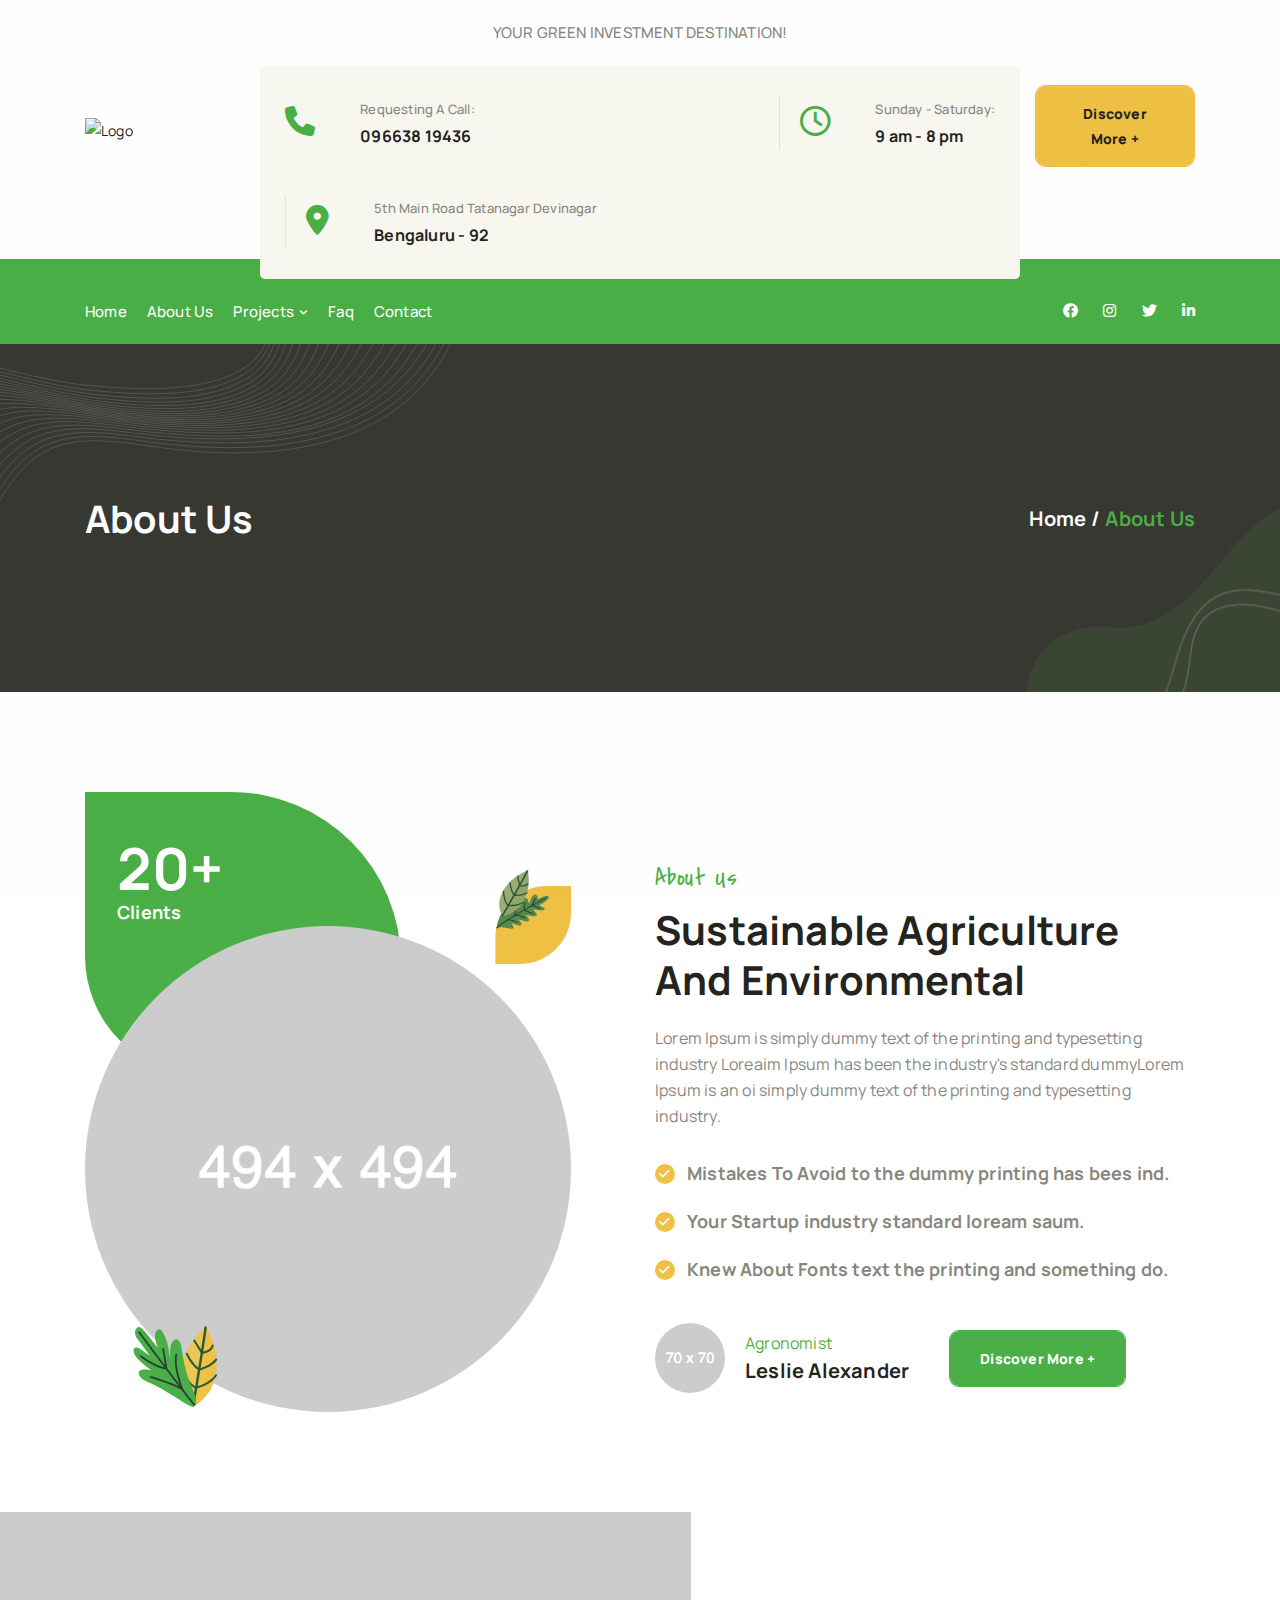
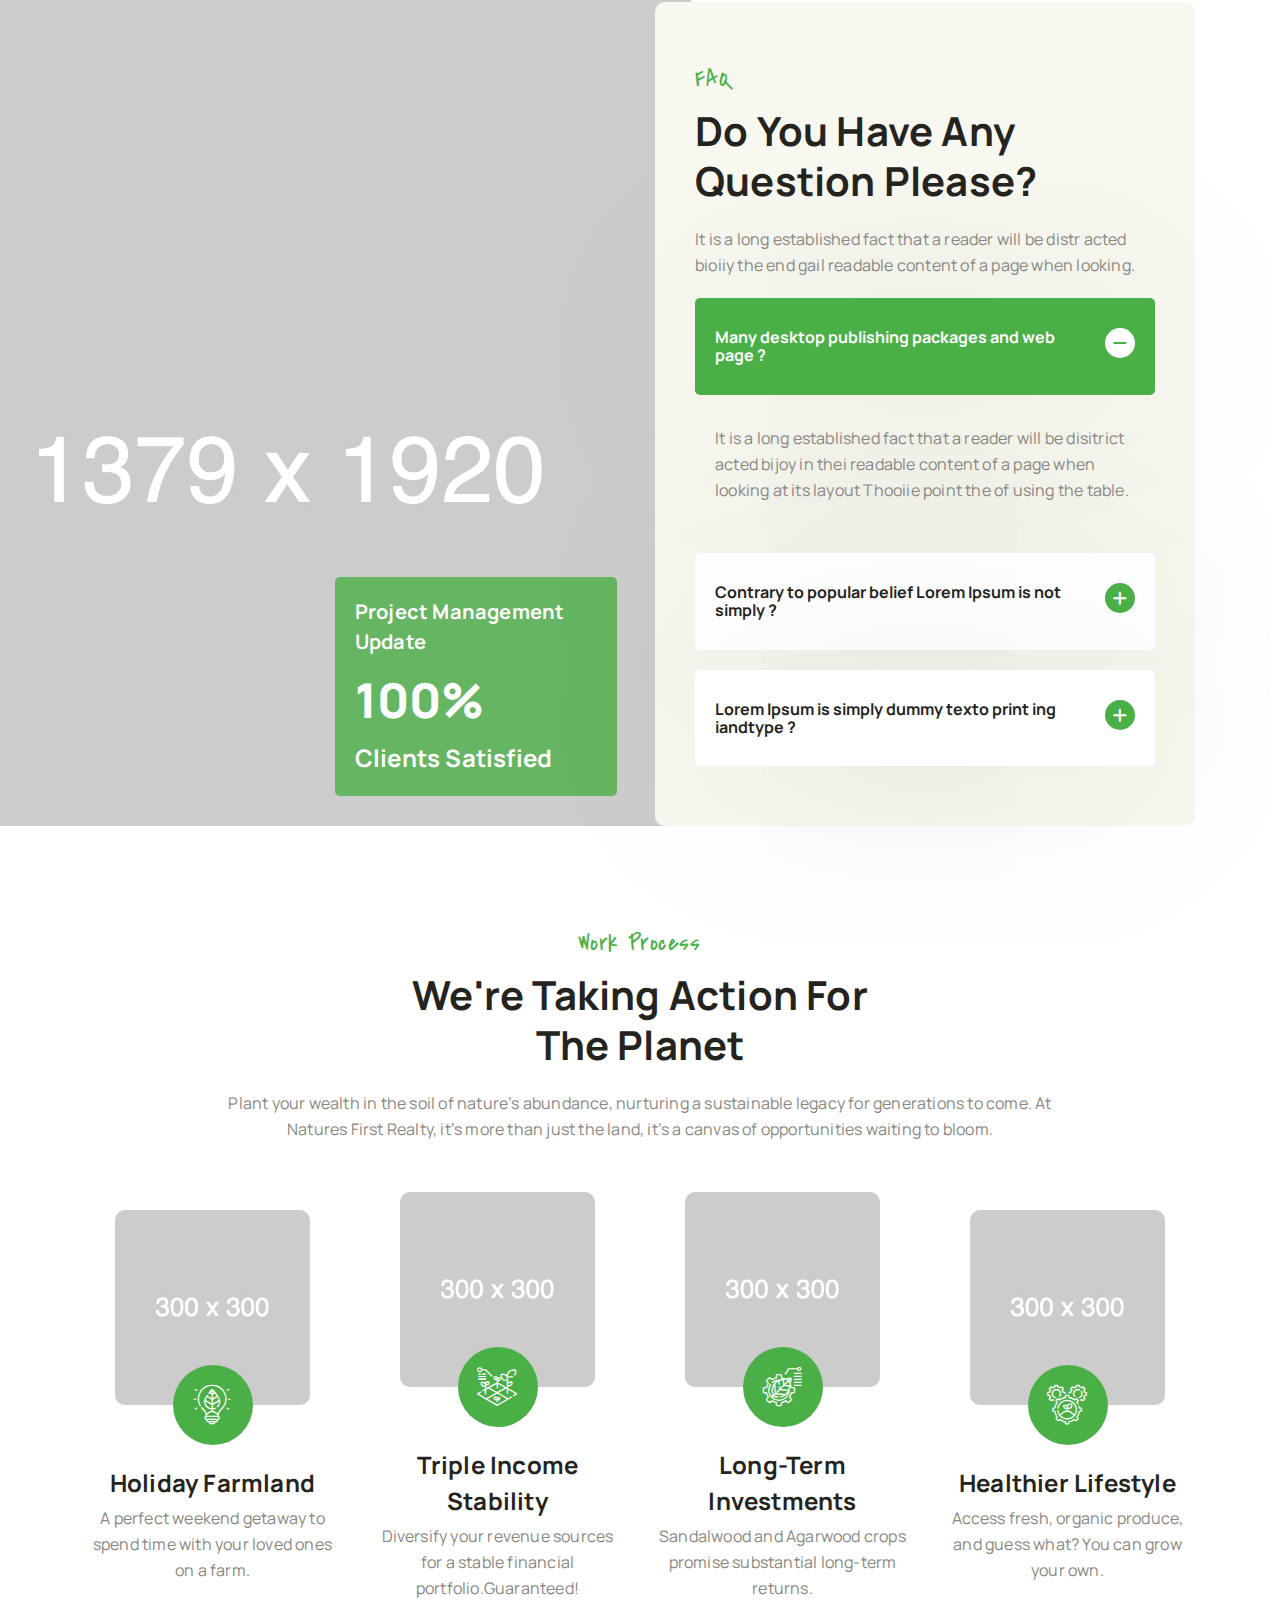
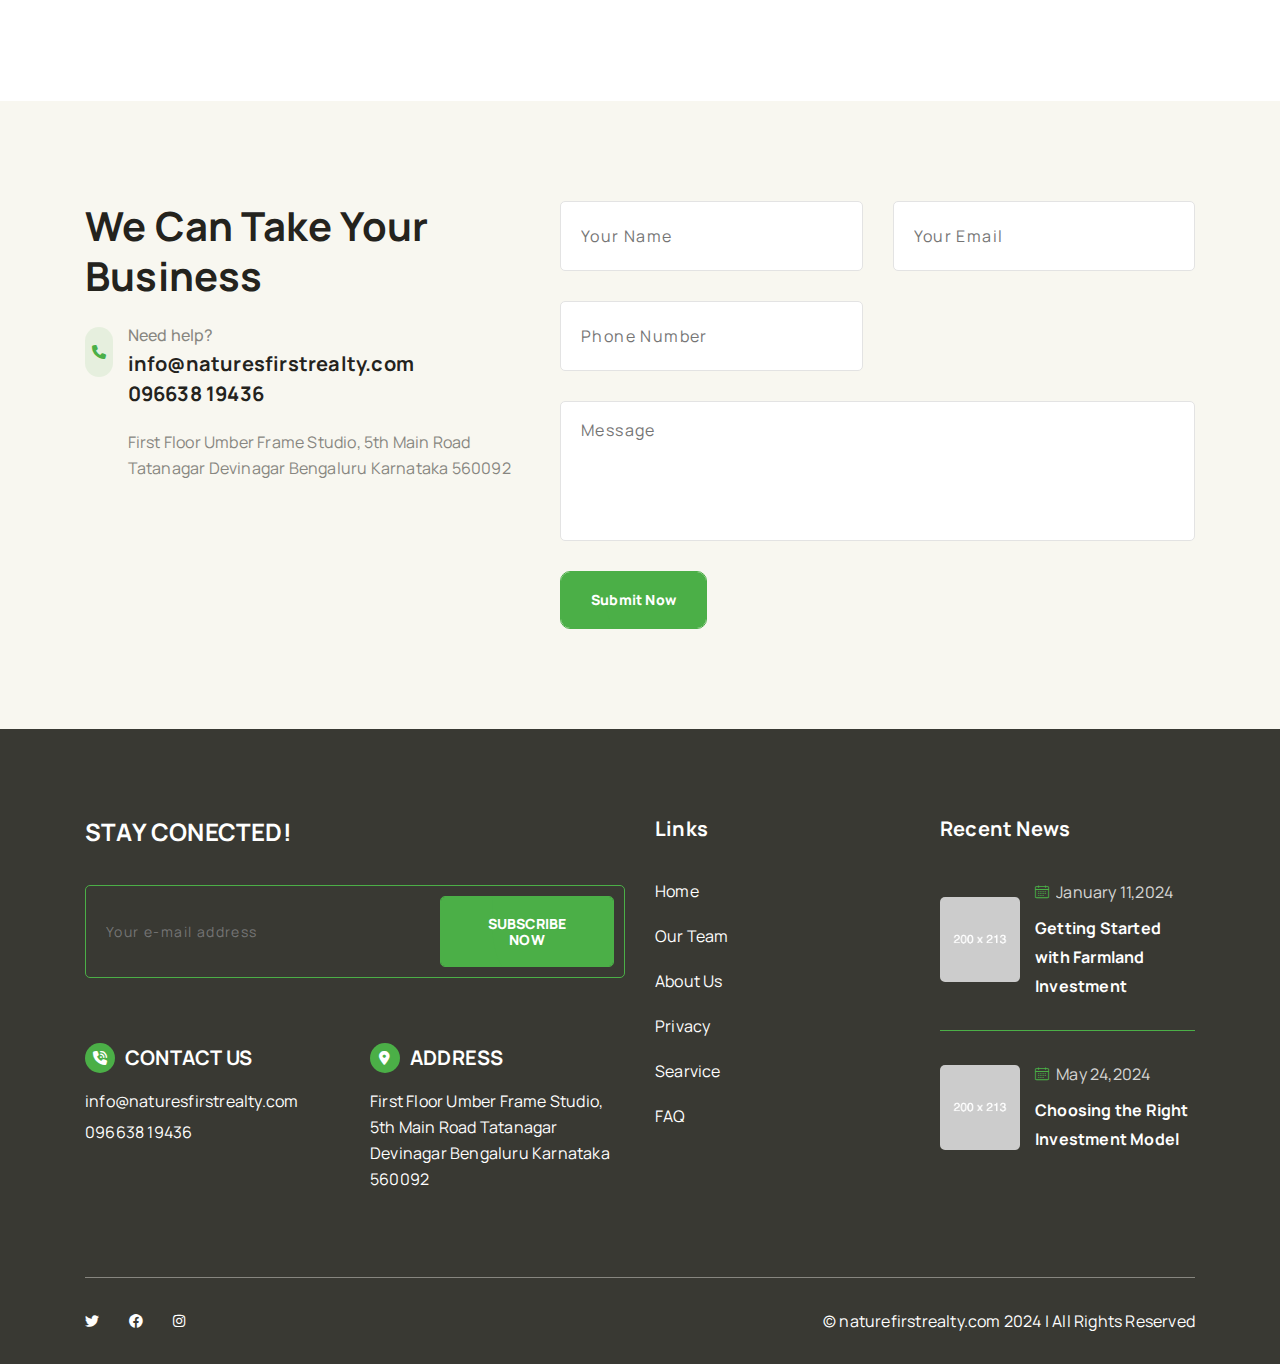
==== about-us.html @ 1b6e5502 "kickstart from a theme" ====
<!DOCTYPE html>
<html lang="en">

<head>
    <meta charset="utf-8">
    <meta name="keywords" content="Farmus - Agriculture and Organic Farm HTML5 Template">
    <meta name="description" content="Farmus - Agriculture and Organic Farm HTML5 Template">
    <meta name="viewport" content="width=device-width, initial-scale=1">
    <meta http-equiv="X-UA-Compatible" content="IE=edge">

    <title>Farmus - Agriculture and Organic Farm HTML5 Template</title>

    <!-- Apple Favicon -->
    <link rel="apple-touch-icon" href="assets/img/logo/favicon.svg">

    <!-- All Device Favicon -->
    <link rel="icon" href="assets/img/logo/icon.svg">

    <!-- Bootstrap -->
    <link rel="stylesheet" href="assets/css/bootstrap.min.css">

    <!-- All Icons -->
    <link rel="stylesheet" href="assets/all-icons/myicon.css">

    <!-- Plugin -->
    <link rel="stylesheet" href="assets/css/plugins.css">

    <!-- Style -->
    <link rel="stylesheet" href="assets/css/style.css">

    <!-- Responsive -->
    <link rel="stylesheet" href="assets/css/responsive.css">

</head>

<body>

    <div class="preloder"></div>
    
    <div id="main-wrapper">
        <header>
            <!-- Top Bar Start -->
            <div class="top-bar v1">
                <div class="container">
                    <div class="row align-items-center">
                        <div class="col-lg-2 d-none d-xl-block">
                            <div class="top-bar-logo">
                                <a href="index.html"><img src="https://img1.wsimg.com/isteam/ip/9b4ed2ca-3182-40e9-b19e-c7697f5834aa/Nature's%20First%20Realty%20Logo.jpg/:/rs=w:284,h:284,cg:true,m/cr=w:284,h:284/qt=q:95" alt="Logo"></a>
                            </div>
                        </div>
                        <div class="col-xl-8 p-xl-0">
                            <div class="top-bar-info">
                                <div class="top-info d-none d-lg-flex">
                                    <p>YOUR GREEN INVESTMENT DESTINATION!</p>
                                    <!-- <ul>
                                        <li><a href="#">Careers</a></li>
                                        <li><a href="#">News & Media</a></li>
                                        <li><a href="#">Faqs</a></li>
                                    </ul> -->
                                </div>
                                <div class="top-display-info d-xl-flex align-items-xl-center">
                                    <ul>
                                        <li>
                                            <div class="info-icon">
                                                <span class="my-icon icon-phone"></span>
                                            </div>
                                            <div class="info-text">
                                                <p>Requesting A Call:</p>
                                                <h6><a href="tel:6295550129">096638 19436</a></h6>
                                            </div>
                                        </li>
                                        <li>
                                            <div class="info-icon">
                                                <span class="my-icon icon-clock"></span>
                                            </div>
                                            <div class="info-text">
                                                <p>Sunday - Saturday:</p>
                                                <h6>9 am - 8 pm</h6>
                                            </div>
                                        </li>
                                        <li>
                                            <div class="info-icon">
                                                <span class="my-icon icon-location-dot"></span>
                                            </div>
                                            <div class="info-text">
                                                <p>5th Main Road Tatanagar Devinagar </p>
                                                <h6><a href="#">Bengaluru - 92</a> </h6>
                                            </div>
                                        </li>
                                    </ul>
                                    <!-- <button class="search-open-btn d-none d-xl-block">
                                        <span class="my-icon icon-magnifying-glass"></span>
                                    </button> -->
                                    <!-- <div class="top-bar-search">
                                        <button class="search-close">
                                            <span class="my-icon icon-close"></span>
                                        </button>
                                        <form action="#">
                                            <input type="search" placeholder="Search...">
                                            <button type="submit">
                                                <span class="my-icon icon-magnifying-glass"></span>
                                            </button>
                                        </form>
                                    </div> -->
                                </div>
                            </div>
                        </div>
                        <div class="col-xl-2 d-none d-xl-block">
                            <div class="top-bar-btn">
                                <a href="#contactUS" class="link-anime v2">Discover More +</a>
                            </div>
                        </div>
                    </div>
                </div>
            </div>
            <!-- Top Bar End -->
            <!-- Menu Bar Start -->
            <div class="menu-bar v1">
                <div class="container">
                    <div class="menu-bar-content">
                        <nav class="main-menu">
                            <ul>
                                <li class="">
                                    <a href="#">Home</a>
                                    <!-- <ul>
                                        <li class="active"><a href="index.html">Home 1</a></li>
                                        <li><a href="index-2.html">Home 2</a></li>
                                    </ul> -->
                                </li>
                                <li><a href="about-us.html">About Us</a></li>
                                <!-- <li class="has-dropdown">
                                    <a href="#">Services</a>
                                    <ul>
                                        <li><a href="service.html">Service</a></li>
                                        <li><a href="service-details.html">Service Details</a></li>
                                    </ul>
                                </li> -->
                                <li class="has-dropdown">
                                    <a href="#">Projects</a>
                                    <ul>
                                        <li><a href="projects.html">Projects</a></li>
                                        <li><a href="projects-details.html">Projects Details</a></li>
                                    </ul>
                                </li>
                                <!-- <li class="has-dropdown">
                                    <a href="#">Blog</a>
                                    <ul>
                                        <li><a href="blog.html">Blog</a></li>
                                        <li><a href="blog-details.html">Blog Details</a></li>
                                    </ul>
                                </li> -->
                                <li class="">
                                    <a href="#">Faq</a>
                                    <!-- <ul>
                                        <li><a href="faq.html">Faq</a></li>
                                    </ul> -->
                                </li>
                                 <li><a href="contact.html">Contact</a></li>
                            </ul>
                        </nav>
                        <div class="social-link">
                            <ul>
                                <li><a href=""><span class="my-icon icon-facebook"></span></a></li>
                                <li><a href=""><span class="my-icon icon-instagram"></span></a></li>
                                <li><a href=""><span class="my-icon icon-twitter"></span></a></li>
                                <li><a href=""><span class="my-icon icon-linkedin-in"></span></a></li>
                            </ul>
                        </div>
                    </div>
                </div>
            </div>
            <!-- Menu Bar End -->
        </header>
        <main>
            <!-- Breadcum Start -->
            <section class="breadcum v1 bg-cover-center" data-background="https://techsometimes.com/products/html/farmus-html/assets/img/breadcum/v1/bg.jpg">
                <div class="container">
                    <div class="breadcum-content">
                        <h2>About Us</h2>
                        <ul>
                            <li><a href="index.html">Home</a></li>
                            <li>About Us</li>
                        </ul>
                    </div>
                </div>
                <div class="line-shap" data-background="assets/img/banner/v1/line-shap.svg"></div>
                <div class="right-bottom-shap" data-background="assets/img/banner/v1/right-bottom-shap.png"></div>
            </section>
            <!-- Breadcum End -->
            <!-- About Us Start -->
            <section class="about-us v1">
                <div class="container">
                    <div class="row align-items-center">
                        <div class="col-lg-6">
                            <div class="about-us-img">
                                <div class="count-shap">
                                    <h2><span class="counter" data-count-min="10" data-count-max="20" data-count-duration="1000" data-count-delay="200">20</span>+</h2>
                                    <h6>Clients</h6>
                                </div>
                                <div class="about-profile">
                                    <img src="assets/img/about-us/v1/about-img.png" alt="about-img">
                                    <div class="img-shap-left" data-background="assets/img/about-us/v1/img-shap-left.svg"></div>
                                    <div class="img-shap-right" data-background="assets/img/about-us/v1/img-shap-right.svg"></div>
                                </div>
                            </div>
                        </div>
                        <div class="col-lg-6">
                            <div class="about-us-content">
                                <div class="section-title">
                                    <h6>About Us</h6>
                                    <h2>Sustainable Agriculture and Environmental</h2>
                                    <p>Lorem Ipsum is simply dummy text of the printing and typesetting industry Loreaim Ipsum has been the industry's standard dummyLorem Ipsum is an oi simply dummy text of the printing and typesetting industry.</p>
                                </div>
                                <div class="about-items-list">
                                    <ul class="check-mark-list v1">
                                        <li>
                                            <span class="my-icon icon-check"></span>
                                            <h6>Mistakes To Avoid to the dummy printing has bees ind.</h6>
                                        </li>
                                        <li>
                                            <span class="my-icon icon-check"></span>
                                            <h6>Your Startup industry standard loream saum.</h6>
                                        </li>
                                        <li>
                                            <span class="my-icon icon-check"></span>
                                            <h6>Knew About Fonts text the printing and something do.</h6>
                                        </li>
                                    </ul>
                                </div>
                                <div class="profile-and-button">
                                    <div class="profile">
                                        <div class="profile-img">
                                            <img src="assets/img/about-us/v1/profile-img.png" alt="proofile">
                                        </div>
                                        <div class="profile-text">
                                            <p>Agronomist</p>
                                            <h5>Leslie Alexander</h5>
                                        </div>
                                    </div>
                                    <a href="#" class="link-anime v1">Discover More +</a>
                                </div>
                            </div>
                        </div>
                    </div>
                </div>
            </section>
            <!-- About Us End -->
            <!-- FAQ Start -->
            <section class="faq v1">
                <div class="container">
                    <div class="row">
                        <div class="col-xl-6">
                            <div class="faq-img" data-background="assets/img/faq/v1/left-img.jpg">
                                <div class="small-box">
                                    <h5>Project Management Update</h5>
                                    <h2><span class="counter" data-count-min="10" data-count-max="100" data-count-duration="1000" data-count-delay="200">100</span>%</h2>
                                    <h4>Clients Satisfied</h4>
                                </div>
                            </div>
                        </div>
                        <div class="col-xl-6">
                            <div class="faq-content">
                                <div class="section-title">
                                    <h6>FAQ</h6>
                                    <h2>Do You Have Any Question Please?</h2>
                                    <p>It is a long established fact that a reader will be distr acted bioiiy the end gail readable content of a page when looking.</p>
                                </div>
                                <ul class="faq-accordion" id="faqAccordionV1">
                                    <li>
                                        <button class="faq-btn" type="button" data-bs-toggle="collapse" data-bs-target="#collapse0">Many desktop publishing packages and web page ? <span></span></button>
                                        <div id="collapse0" class="accordion-collapse collapse show" data-bs-parent="#faqAccordionV1">
                                            <div class="faq-content-body">
                                                <p>It is a long established fact that a reader will be disitrict acted bijoy in thei readable content of a page when looking at its layout  Thooiie point the of using the table.</p>
                                            </div>
                                        </div>
                                    </li>
                                    <li>
                                        <button class="faq-btn collapsed" type="button" data-bs-toggle="collapse" data-bs-target="#collapse1">Contrary to popular belief Lorem Ipsum is not simply ?  <span></span></button>
                                        <div id="collapse1" class="accordion-collapse collapse " data-bs-parent="#faqAccordionV1">
                                            <div class="faq-content-body">
                                                <p>It is a long established fact that a reader will be disitrict acted bijoy in thei readable content of a page when looking at its layout  Thooiie point the of using the table.</p>
                                            </div>
                                        </div>
                                    </li>
                                    <li>
                                        <button class="faq-btn collapsed" type="button" data-bs-toggle="collapse" data-bs-target="#collapse2">Lorem Ipsum is simply dummy texto print ing iandtype ? <span></span></button>
                                        <div id="collapse2" class="accordion-collapse collapse " data-bs-parent="#faqAccordionV1">
                                            <div class="faq-content-body">
                                                <p>It is a long established fact that a reader will be disitrict acted bijoy in thei readable content of a page when looking at its layout  Thooiie point the of using the table.</p>
                                            </div>
                                        </div>
                                    </li>
                                </ul>
                            </div>
                        </div>
                    </div>
                </div>
            </section>
            <!-- FAQ End -->  
            <!-- Work Process Start -->   
            <section class="work-process bg-cover-top v1" data-background="https://techsometimes.com/products/html/farmus-html/assets/img/work-process/v1/bg.png" style="background-image: url(&quot;https://techsometimes.com/products/html/farmus-html/assets/img/work-process/v1/bg.png&quot;);">
                <div class="container">
                    <div class="section-title-center">
                        <h6>work process</h6>
                        <h2>We're Taking Action for the Planet</h2>
                        <p>Plant your wealth in the soil of nature’s abundance, nurturing a sustainable legacy for generations to come. At Natures First Realty, it’s more than just the land, it’s a canvas of opportunities waiting to bloom. </p>
                    </div>
                    <div class="row align-items-center">
                        <div class="col-md-6 col-lg-3">
                            <div class="work-card">
                                <div class="work-card-img">
                                    <img src="assets/img/work-process/v1/card-img-1.jpg" alt="card">
                                    <div class="my-icon icon-lif-idea"></div>
                                </div>
                                <div class="work-card-text">
                                    <h4>Holiday Farmland</h4>
                                    <p>A perfect weekend getaway to spend time with your loved ones on a farm.</p>
                                </div>
                            </div>
                        </div>
                        <div class="col-md-6 col-lg-3">
                            <div class="work-card">
                                <div class="work-card-img">
                                    <img src="assets/img/work-process/v1/card-img-2.jpg" alt="card">
                                    <div class="my-icon icon-lif-grow"></div>
                                </div>
                                <div class="work-card-text">
                                    <h4>Triple Income Stability</h4>
                                    <p>Diversify your revenue sources for a stable financial portfolio.Guaranteed!</p>
                                </div>
                            </div>
                        </div>
                        <div class="col-md-6 col-lg-3">
                            <div class="work-card">
                                <div class="work-card-img">
                                    <img src="assets/img/work-process/v1/card-img-3.jpg" alt="card">
                                    <div class="my-icon icon-lif-harves"></div>
                                </div>
                                <div class="work-card-text">
                                    <h4>Long-Term Investments</h4>
                                    <p>Sandalwood and Agarwood crops promise substantial long-term returns.</p>
                                </div>
                            </div>
                        </div>
                        <div class="col-md-6 col-lg-3">
                            <div class="work-card">
                                <div class="work-card-img">
                                    <img src="assets/img/work-process/v1/card-img-4.jpg" alt="card">
                                    <div class="my-icon icon-lif-proces"></div>
                                </div>
                                <div class="work-card-text">
                                    <h4>Healthier Lifestyle</h4>
                                    <p>Access fresh, organic produce, and guess what? You can grow your own.</p>
                                </div>
                            </div>
                        </div>
                    </div>
                </div>
            </section>
            <!-- Work Process End -->  
             <!--contact us  -->
             <section class="contact-us v2" id="contactUS">
                <div class="container">
                    <div class="row">
                        <div class="col-xl-5">
                            <div class="contact-info">
                                <div class="section-title">
                                    <h2>We Can take your business</h2>
                                    
                                </div>
                                <div class="need-help">
                                    <div class="my-icon icon-phone"></div>
                                    <div class="text">
                                        <h6>Need help?</h6>
                                        <h5><a href="#">info@naturesfirstrealty.com</a></h5>
                                        <h5><a href="#">096638 19436</a></h5>
                                        <p>First Floor Umber Frame Studio, 5th Main Road Tatanagar Devinagar Bengaluru Karnataka 560092</p>
                                    </div>
                                </div>
                            </div>
                        </div>
                        <div class="col-xl-7">
                            <form action="assets/mail.php" method="POST" class="message-form v2">
                                <div class="group-box">
                                    <input type="text" name="name" placeholder="Your Name" required="">
                                    <input type="email" name="email" placeholder="Your Email" required="">
                                </div>
                                <div class="group-box">
                                    <input type="number" name="phone" placeholder="Phone Number" required="">
                                    
                                </div>
                                <textarea name="message" placeholder="Message"></textarea>
                                <button type="submit" class="btn-anime v1 submit-btn">submit now</button>
                                <p class="response"></p>
                            </form>
                        </div>
                    </div>
                </div>
            </section>
             <!-- contact us -->
        </main>
        <footer>
            <!-- Info Footer Start -->
            <div class="info-footer bg-cover-center v1" data-background="https://techsometimes.com/products/html/farmus-html/assets/img/footer/v1/bg.jpg">
                <div class="container">
                    <div class="row">
                        <div class="col-lg-5 col-xl-6">
                            <div class="footer__widget">
                                 <h4>
                                   <!-- IF YOU WANT TO UPDATE ?  -->
                                     STAY CONECTED!</h4>
                                <div class="subscriber">
                                    <form action="#" class="sent-email">
                                        <input type="email" placeholder="Your e-mail address">
                                        <button class="btn-anime v1" type="submit">SUBSCRIBE NOW</button>
                                    </form>
                                </div>
                                <ul class="address-info">
                                    <li>
                                        <div class="icon-title">
                                            <div class="my-icon icon-phone-volume"></div>
                                            <h5>CONTACT US</h5>
                                        </div>
                                        <ul class="text-info">
                                            <li>
                                                <p><a href="#">info@naturesfirstrealty.com</a></p>
                                            </li>
                                            <li>
                                                <p><a href="#">096638 19436</a></p>
                                            </li>
                                        </ul>
                                    </li>
                                    <li>
                                        <div class="icon-title">
                                            <div class="my-icon icon-location-dot"></div>
                                            <h5>ADDRESS</h5>
                                        </div>
                                        <ul class="text-info">
                                            <li>
                                                <p>First Floor Umber Frame Studio, 5th Main Road Tatanagar Devinagar Bengaluru Karnataka 560092</p>
                                            </li>
                                        </ul>
                                    </li>
                                </ul>
                            </div>
                        </div>
                        <div class="col-md-6 col-lg-3">
                            <div class="footer__widget">
                                <h5 class="footer__widget-title">Links</h5>
                                <div class="footer__widget-content">
                                    <div class="our-link">
                                        <ul>
                                            <li><a href="#">Home</a></li>
                                            <li><a href="#">Our Team </a></li>
                                            <li><a href="#">About Us </a></li>
                                            <li><a href="#">Privacy </a></li>
                                            <li><a href="#">Searvice </a></li>
                                            <li><a href="#">FAQ </a></li>
                                            <!-- <li><a href="#">Career</a></li> -->
                                        </ul>
                                    </div>
                                </div>
                            </div>
                        </div>
                        <div class="col-md-6 col-lg-4 col-xl-3">
                            <div class="footer__widget">
                                <h5 class="footer__widget-title">Recent News</h5>
                                <div class="footer__widget-content">
                                    <div class="recent-post">
                                        <ul>
                                            <li>
                                                <div class="post-img">
                                                    <a href="#">
                                                        <img src="assets/img/footer/v1/post-1.jpg" alt="post-img">
                                                    </a>
                                                </div>
                                                <div class="post-text">
                                                    <div class="post-time">
                                                        <span class="my-icon icon-calendar-days"></span>
                                                        <p>January 11,2024</p>
                                                    </div>
                                                    <h6><a href="#">Getting Started with Farmland Investment</a></h6>
                                                </div>
                                            </li>
                                            <li>
                                                <div class="post-img">
                                                    <a href="#">
                                                        <img src="assets/img/footer/v1/post-2.jpg" alt="post-img">
                                                    </a>
                                                </div>
                                                <div class="post-text">
                                                    <div class="post-time">
                                                        <span class="my-icon icon-calendar-days"></span>
                                                        <p>May 24,2024</p>
                                                    </div>
                                                    <h6><a href="#">Choosing the Right Investment Model</a></h6>
                                                </div>
                                            </li>
                                        </ul>
                                        <!-- <a class="read-more-link" href="#"><span class="my-icon icon-plus"></span> Read More news</a> -->
                                    </div>
                                </div>
                            </div>
                        </div>
                    </div>
                    <div class="main-footer">
                        <div class="social-link">
                            <ul>
                                <li><a href="#"><span class="my-icon icon-twitter"></span></a></li>
                                 <li><a href="#"><span class="my-icon icon-facebook"></span></a></li>
                                 <li><a href="#"><span class="my-icon icon-instagram"></span></a></li>
                                <li><a href="#"><span class="my-icon icon-pinterest"></span></a></li>
                             </ul>
                        </div>
                        
                        <p>© <a href="#">naturefirstrealty.com</a> 2024 | All Rights Reserved</p>
                        <!-- <div class="link-group">
                            <ul>
                                <li><a href="#">Service</a></li>
                                <li><a href="#">Section</a></li>
                                <li><a href="#">About</a></li>
                            </ul>
                        </div> -->
                    </div>
                </div>
            </div>
            <!-- Info Footer End -->
        </footer>
    </div>

    <!-- jQuery -->
    <script src="assets/js/jquery-3.7.0.min.js"></script>

    <!-- Bootstrap -->
    <script src="assets/js/bootstrap.min.js"></script>

    <!-- Plugins -->
    <script src="assets/js/plugins.js"></script>

    <!-- Index -->
    <script src="assets/js/index.js"></script>
</body>

</html>
---- assets/all-icons/myicon.css ----
@font-face {
  font-family: "icomoon";
  src: url("./icomoon.eot?74zehw");
  src: url("./icomoon.eot?74zehw#iefix") format("embedded-opentype"),
    url("./icomoon.ttf?74zehw") format("truetype"),
    url("./icomoon.woff?74zehw") format("woff"),
    url("./icomoon.svg?74zehw#icomoon") format("svg");
  font-weight: normal;
  font-style: normal;
  font-display: block;
}

.my-icon {
  font-family: "icomoon";
  speak: never;
  font-style: normal;
  font-weight: normal;
  font-variant: normal;
  text-transform: none;
  line-height: 1;
  -webkit-font-smoothing: antialiased;
  -moz-osx-font-smoothing: grayscale;
}


.icon-phone-volume-2:before {
  content: "\e93a";
}
.icon-envelope-open:before {
  content: "\e939";
}
.icon-home:before {
  content: "\e938";
}
.icon-angle-down:before {
  content: "\e900";
}
.icon-angle-left:before {
  content: "\e901";
}
.icon-angle-right:before {
  content: "\e902";
}
.icon-angle-up:before {
  content: "\e903";
}
.icon-arrow-down:before {
  content: "\e904";
}
.icon-arrow-left:before {
  content: "\e905";
}
.icon-arrow-right:before {
  content: "\e906";
}
.icon-arrow-up:before {
  content: "\e907";
}
.icon-at-the-rate:before {
  content: "\e908";
}
.icon-calendar-days:before {
  content: "\e909";
}
.icon-check-circle:before {
  content: "\e90a";
}
.icon-check:before {
  content: "\e90b";
}
.icon-clock:before {
  content: "\e90c";
}
.icon-close:before {
  content: "\e90d";
}
.icon-comments:before {
  content: "\e90e";
}
.icon-creative-idea:before {
  content: "\e90f";
}
.icon-destop-lif:before {
  content: "\e910";
}
.icon-dobble-angles-down:before {
  content: "\e911";
}
.icon-dobble-angles-left:before {
  content: "\e912";
}
.icon-dobble-angles-right:before {
  content: "\e913";
}
.icon-dobble-angles-up:before {
  content: "\e914";
}
.icon-envelope:before {
  content: "\e915";
}
.icon-facebook:before {
  content: "\e916";
}
.icon-folder-open:before {
  content: "\e917";
}
.icon-instagram:before {
  content: "\e918";
}
.icon-lap-lif:before {
  content: "\e919";
}
.icon-lif-auto:before {
  content: "\e91a";
}
.icon-lif-dron:before {
  content: "\e91b";
}
.icon-lif-grow:before {
  content: "\e91c";
}
.icon-lif-harves:before {
  content: "\e91d";
}
.icon-lif-idea:before {
  content: "\e91e";
}
.icon-lif-life:before {
  content: "\e91f";
}
.icon-lif-proces:before {
  content: "\e920";
}
.icon-lif-project:before {
  content: "\e921";
}
.icon-lif-resear:before {
  content: "\e922";
}
.icon-lif-search:before {
  content: "\e923";
}
.icon-lif-setting:before {
  content: "\e924";
}
.icon-lif-win:before {
  content: "\e925";
}
.icon-linkedin-in:before {
  content: "\e926";
}
.icon-location-dot:before {
  content: "\e927";
}
.icon-magnifying-glass:before {
  content: "\e928";
}
.icon-minus:before {
  content: "\e929";
}
.icon-phone-lif:before {
  content: "\e92a";
}
.icon-phone-volume:before {
  content: "\e92b";
}
.icon-phone:before {
  content: "\e92c";
}
.icon-pinterest-p:before {
  content: "\e92d";
}
.icon-play-t:before {
  content: "\e92e";
}
.icon-plus:before {
  content: "\e92f";
}
.icon-quote-right:before {
  content: "\e930";
}
.icon-share-nodes:before {
  content: "\e931";
}
.icon-star-solid:before {
  content: "\e932";
}
.icon-star:before {
  content: "\e933";
}
.icon-sun-solar:before {
  content: "\e934";
}
.icon-twitter:before {
  content: "\e935";
}
.icon-user:before {
  content: "\e936";
}
.icon-water-pipe:before {
  content: "\e937";
}
---- assets/css/plugins.css ----
/*=====================
    Name: Animate.css
    URL: https://animate.style/
    Version: 4.1.1
    License: released under the MIT License
=======================*/
:root{--animate-duration:1s;--animate-delay:1s;--animate-repeat:1}.animate__animated{-webkit-animation-duration:1s;animation-duration:1s;-webkit-animation-duration:var(--animate-duration);animation-duration:var(--animate-duration);-webkit-animation-fill-mode:both;animation-fill-mode:both}.animate__animated.animate__infinite{-webkit-animation-iteration-count:infinite;animation-iteration-count:infinite}.animate__animated.animate__repeat-1{-webkit-animation-iteration-count:1;animation-iteration-count:1;-webkit-animation-iteration-count:var(--animate-repeat);animation-iteration-count:var(--animate-repeat)}.animate__animated.animate__repeat-2{-webkit-animation-iteration-count:2;animation-iteration-count:2;-webkit-animation-iteration-count:calc(var(--animate-repeat)*2);animation-iteration-count:calc(var(--animate-repeat)*2)}.animate__animated.animate__repeat-3{-webkit-animation-iteration-count:3;animation-iteration-count:3;-webkit-animation-iteration-count:calc(var(--animate-repeat)*3);animation-iteration-count:calc(var(--animate-repeat)*3)}.animate__animated.animate__delay-1s{-webkit-animation-delay:1s;animation-delay:1s;-webkit-animation-delay:var(--animate-delay);animation-delay:var(--animate-delay)}.animate__animated.animate__delay-2s{-webkit-animation-delay:2s;animation-delay:2s;-webkit-animation-delay:calc(var(--animate-delay)*2);animation-delay:calc(var(--animate-delay)*2)}.animate__animated.animate__delay-3s{-webkit-animation-delay:3s;animation-delay:3s;-webkit-animation-delay:calc(var(--animate-delay)*3);animation-delay:calc(var(--animate-delay)*3)}.animate__animated.animate__delay-4s{-webkit-animation-delay:4s;animation-delay:4s;-webkit-animation-delay:calc(var(--animate-delay)*4);animation-delay:calc(var(--animate-delay)*4)}.animate__animated.animate__delay-5s{-webkit-animation-delay:5s;animation-delay:5s;-webkit-animation-delay:calc(var(--animate-delay)*5);animation-delay:calc(var(--animate-delay)*5)}.animate__animated.animate__faster{-webkit-animation-duration:.5s;animation-duration:.5s;-webkit-animation-duration:calc(var(--animate-duration)/2);animation-duration:calc(var(--animate-duration)/2)}.animate__animated.animate__fast{-webkit-animation-duration:.8s;animation-duration:.8s;-webkit-animation-duration:calc(var(--animate-duration)*0.8);animation-duration:calc(var(--animate-duration)*0.8)}.animate__animated.animate__slow{-webkit-animation-duration:2s;animation-duration:2s;-webkit-animation-duration:calc(var(--animate-duration)*2);animation-duration:calc(var(--animate-duration)*2)}.animate__animated.animate__slower{-webkit-animation-duration:3s;animation-duration:3s;-webkit-animation-duration:calc(var(--animate-duration)*3);animation-duration:calc(var(--animate-duration)*3)}@media (prefers-reduced-motion:reduce),print{.animate__animated{-webkit-animation-duration:1ms!important;animation-duration:1ms!important;-webkit-transition-duration:1ms!important;transition-duration:1ms!important;-webkit-animation-iteration-count:1!important;animation-iteration-count:1!important}.animate__animated[class*=Out]{opacity:0}}@-webkit-keyframes bounce{0%,20%,53%,to{-webkit-animation-timing-function:cubic-bezier(.215,.61,.355,1);animation-timing-function:cubic-bezier(.215,.61,.355,1);-webkit-transform:translateZ(0);transform:translateZ(0)}40%,43%{-webkit-animation-timing-function:cubic-bezier(.755,.05,.855,.06);animation-timing-function:cubic-bezier(.755,.05,.855,.06);-webkit-transform:translate3d(0,-30px,0) scaleY(1.1);transform:translate3d(0,-30px,0) scaleY(1.1)}70%{-webkit-animation-timing-function:cubic-bezier(.755,.05,.855,.06);animation-timing-function:cubic-bezier(.755,.05,.855,.06);-webkit-transform:translate3d(0,-15px,0) scaleY(1.05);transform:translate3d(0,-15px,0) scaleY(1.05)}80%{-webkit-transition-timing-function:cubic-bezier(.215,.61,.355,1);transition-timing-function:cubic-bezier(.215,.61,.355,1);-webkit-transform:translateZ(0) scaleY(.95);transform:translateZ(0) scaleY(.95)}90%{-webkit-transform:translate3d(0,-4px,0) scaleY(1.02);transform:translate3d(0,-4px,0) scaleY(1.02)}}@keyframes bounce{0%,20%,53%,to{-webkit-animation-timing-function:cubic-bezier(.215,.61,.355,1);animation-timing-function:cubic-bezier(.215,.61,.355,1);-webkit-transform:translateZ(0);transform:translateZ(0)}40%,43%{-webkit-animation-timing-function:cubic-bezier(.755,.05,.855,.06);animation-timing-function:cubic-bezier(.755,.05,.855,.06);-webkit-transform:translate3d(0,-30px,0) scaleY(1.1);transform:translate3d(0,-30px,0) scaleY(1.1)}70%{-webkit-animation-timing-function:cubic-bezier(.755,.05,.855,.06);animation-timing-function:cubic-bezier(.755,.05,.855,.06);-webkit-transform:translate3d(0,-15px,0) scaleY(1.05);transform:translate3d(0,-15px,0) scaleY(1.05)}80%{-webkit-transition-timing-function:cubic-bezier(.215,.61,.355,1);transition-timing-function:cubic-bezier(.215,.61,.355,1);-webkit-transform:translateZ(0) scaleY(.95);transform:translateZ(0) scaleY(.95)}90%{-webkit-transform:translate3d(0,-4px,0) scaleY(1.02);transform:translate3d(0,-4px,0) scaleY(1.02)}}.animate__bounce{-webkit-animation-name:bounce;animation-name:bounce;-webkit-transform-origin:center bottom;transform-origin:center bottom}@-webkit-keyframes flash{0%,50%,to{opacity:1}25%,75%{opacity:0}}@keyframes flash{0%,50%,to{opacity:1}25%,75%{opacity:0}}.animate__flash{-webkit-animation-name:flash;animation-name:flash}@-webkit-keyframes pulse{0%{-webkit-transform:scaleX(1);transform:scaleX(1)}50%{-webkit-transform:scale3d(1.05,1.05,1.05);transform:scale3d(1.05,1.05,1.05)}to{-webkit-transform:scaleX(1);transform:scaleX(1)}}@keyframes pulse{0%{-webkit-transform:scaleX(1);transform:scaleX(1)}50%{-webkit-transform:scale3d(1.05,1.05,1.05);transform:scale3d(1.05,1.05,1.05)}to{-webkit-transform:scaleX(1);transform:scaleX(1)}}.animate__pulse{-webkit-animation-name:pulse;animation-name:pulse;-webkit-animation-timing-function:ease-in-out;animation-timing-function:ease-in-out}@-webkit-keyframes rubberBand{0%{-webkit-transform:scaleX(1);transform:scaleX(1)}30%{-webkit-transform:scale3d(1.25,.75,1);transform:scale3d(1.25,.75,1)}40%{-webkit-transform:scale3d(.75,1.25,1);transform:scale3d(.75,1.25,1)}50%{-webkit-transform:scale3d(1.15,.85,1);transform:scale3d(1.15,.85,1)}65%{-webkit-transform:scale3d(.95,1.05,1);transform:scale3d(.95,1.05,1)}75%{-webkit-transform:scale3d(1.05,.95,1);transform:scale3d(1.05,.95,1)}to{-webkit-transform:scaleX(1);transform:scaleX(1)}}@keyframes rubberBand{0%{-webkit-transform:scaleX(1);transform:scaleX(1)}30%{-webkit-transform:scale3d(1.25,.75,1);transform:scale3d(1.25,.75,1)}40%{-webkit-transform:scale3d(.75,1.25,1);transform:scale3d(.75,1.25,1)}50%{-webkit-transform:scale3d(1.15,.85,1);transform:scale3d(1.15,.85,1)}65%{-webkit-transform:scale3d(.95,1.05,1);transform:scale3d(.95,1.05,1)}75%{-webkit-transform:scale3d(1.05,.95,1);transform:scale3d(1.05,.95,1)}to{-webkit-transform:scaleX(1);transform:scaleX(1)}}.animate__rubberBand{-webkit-animation-name:rubberBand;animation-name:rubberBand}@-webkit-keyframes shakeX{0%,to{-webkit-transform:translateZ(0);transform:translateZ(0)}10%,30%,50%,70%,90%{-webkit-transform:translate3d(-10px,0,0);transform:translate3d(-10px,0,0)}20%,40%,60%,80%{-webkit-transform:translate3d(10px,0,0);transform:translate3d(10px,0,0)}}@keyframes shakeX{0%,to{-webkit-transform:translateZ(0);transform:translateZ(0)}10%,30%,50%,70%,90%{-webkit-transform:translate3d(-10px,0,0);transform:translate3d(-10px,0,0)}20%,40%,60%,80%{-webkit-transform:translate3d(10px,0,0);transform:translate3d(10px,0,0)}}.animate__shakeX{-webkit-animation-name:shakeX;animation-name:shakeX}@-webkit-keyframes shakeY{0%,to{-webkit-transform:translateZ(0);transform:translateZ(0)}10%,30%,50%,70%,90%{-webkit-transform:translate3d(0,-10px,0);transform:translate3d(0,-10px,0)}20%,40%,60%,80%{-webkit-transform:translate3d(0,10px,0);transform:translate3d(0,10px,0)}}@keyframes shakeY{0%,to{-webkit-transform:translateZ(0);transform:translateZ(0)}10%,30%,50%,70%,90%{-webkit-transform:translate3d(0,-10px,0);transform:translate3d(0,-10px,0)}20%,40%,60%,80%{-webkit-transform:translate3d(0,10px,0);transform:translate3d(0,10px,0)}}.animate__shakeY{-webkit-animation-name:shakeY;animation-name:shakeY}@-webkit-keyframes headShake{0%{-webkit-transform:translateX(0);transform:translateX(0)}6.5%{-webkit-transform:translateX(-6px) rotateY(-9deg);transform:translateX(-6px) rotateY(-9deg)}18.5%{-webkit-transform:translateX(5px) rotateY(7deg);transform:translateX(5px) rotateY(7deg)}31.5%{-webkit-transform:translateX(-3px) rotateY(-5deg);transform:translateX(-3px) rotateY(-5deg)}43.5%{-webkit-transform:translateX(2px) rotateY(3deg);transform:translateX(2px) rotateY(3deg)}50%{-webkit-transform:translateX(0);transform:translateX(0)}}@keyframes headShake{0%{-webkit-transform:translateX(0);transform:translateX(0)}6.5%{-webkit-transform:translateX(-6px) rotateY(-9deg);transform:translateX(-6px) rotateY(-9deg)}18.5%{-webkit-transform:translateX(5px) rotateY(7deg);transform:translateX(5px) rotateY(7deg)}31.5%{-webkit-transform:translateX(-3px) rotateY(-5deg);transform:translateX(-3px) rotateY(-5deg)}43.5%{-webkit-transform:translateX(2px) rotateY(3deg);transform:translateX(2px) rotateY(3deg)}50%{-webkit-transform:translateX(0);transform:translateX(0)}}.animate__headShake{-webkit-animation-timing-function:ease-in-out;animation-timing-function:ease-in-out;-webkit-animation-name:headShake;animation-name:headShake}@-webkit-keyframes swing{20%{-webkit-transform:rotate(15deg);transform:rotate(15deg)}40%{-webkit-transform:rotate(-10deg);transform:rotate(-10deg)}60%{-webkit-transform:rotate(5deg);transform:rotate(5deg)}80%{-webkit-transform:rotate(-5deg);transform:rotate(-5deg)}to{-webkit-transform:rotate(0deg);transform:rotate(0deg)}}@keyframes swing{20%{-webkit-transform:rotate(15deg);transform:rotate(15deg)}40%{-webkit-transform:rotate(-10deg);transform:rotate(-10deg)}60%{-webkit-transform:rotate(5deg);transform:rotate(5deg)}80%{-webkit-transform:rotate(-5deg);transform:rotate(-5deg)}to{-webkit-transform:rotate(0deg);transform:rotate(0deg)}}.animate__swing{-webkit-transform-origin:top center;transform-origin:top center;-webkit-animation-name:swing;animation-name:swing}@-webkit-keyframes tada{0%{-webkit-transform:scaleX(1);transform:scaleX(1)}10%,20%{-webkit-transform:scale3d(.9,.9,.9) rotate(-3deg);transform:scale3d(.9,.9,.9) rotate(-3deg)}30%,50%,70%,90%{-webkit-transform:scale3d(1.1,1.1,1.1) rotate(3deg);transform:scale3d(1.1,1.1,1.1) rotate(3deg)}40%,60%,80%{-webkit-transform:scale3d(1.1,1.1,1.1) rotate(-3deg);transform:scale3d(1.1,1.1,1.1) rotate(-3deg)}to{-webkit-transform:scaleX(1);transform:scaleX(1)}}@keyframes tada{0%{-webkit-transform:scaleX(1);transform:scaleX(1)}10%,20%{-webkit-transform:scale3d(.9,.9,.9) rotate(-3deg);transform:scale3d(.9,.9,.9) rotate(-3deg)}30%,50%,70%,90%{-webkit-transform:scale3d(1.1,1.1,1.1) rotate(3deg);transform:scale3d(1.1,1.1,1.1) rotate(3deg)}40%,60%,80%{-webkit-transform:scale3d(1.1,1.1,1.1) rotate(-3deg);transform:scale3d(1.1,1.1,1.1) rotate(-3deg)}to{-webkit-transform:scaleX(1);transform:scaleX(1)}}.animate__tada{-webkit-animation-name:tada;animation-name:tada}@-webkit-keyframes wobble{0%{-webkit-transform:translateZ(0);transform:translateZ(0)}15%{-webkit-transform:translate3d(-25%,0,0) rotate(-5deg);transform:translate3d(-25%,0,0) rotate(-5deg)}30%{-webkit-transform:translate3d(20%,0,0) rotate(3deg);transform:translate3d(20%,0,0) rotate(3deg)}45%{-webkit-transform:translate3d(-15%,0,0) rotate(-3deg);transform:translate3d(-15%,0,0) rotate(-3deg)}60%{-webkit-transform:translate3d(10%,0,0) rotate(2deg);transform:translate3d(10%,0,0) rotate(2deg)}75%{-webkit-transform:translate3d(-5%,0,0) rotate(-1deg);transform:translate3d(-5%,0,0) rotate(-1deg)}to{-webkit-transform:translateZ(0);transform:translateZ(0)}}@keyframes wobble{0%{-webkit-transform:translateZ(0);transform:translateZ(0)}15%{-webkit-transform:translate3d(-25%,0,0) rotate(-5deg);transform:translate3d(-25%,0,0) rotate(-5deg)}30%{-webkit-transform:translate3d(20%,0,0) rotate(3deg);transform:translate3d(20%,0,0) rotate(3deg)}45%{-webkit-transform:translate3d(-15%,0,0) rotate(-3deg);transform:translate3d(-15%,0,0) rotate(-3deg)}60%{-webkit-transform:translate3d(10%,0,0) rotate(2deg);transform:translate3d(10%,0,0) rotate(2deg)}75%{-webkit-transform:translate3d(-5%,0,0) rotate(-1deg);transform:translate3d(-5%,0,0) rotate(-1deg)}to{-webkit-transform:translateZ(0);transform:translateZ(0)}}.animate__wobble{-webkit-animation-name:wobble;animation-name:wobble}@-webkit-keyframes jello{0%,11.1%,to{-webkit-transform:translateZ(0);transform:translateZ(0)}22.2%{-webkit-transform:skewX(-12.5deg) skewY(-12.5deg);transform:skewX(-12.5deg) skewY(-12.5deg)}33.3%{-webkit-transform:skewX(6.25deg) skewY(6.25deg);transform:skewX(6.25deg) skewY(6.25deg)}44.4%{-webkit-transform:skewX(-3.125deg) skewY(-3.125deg);transform:skewX(-3.125deg) skewY(-3.125deg)}55.5%{-webkit-transform:skewX(1.5625deg) skewY(1.5625deg);transform:skewX(1.5625deg) skewY(1.5625deg)}66.6%{-webkit-transform:skewX(-.78125deg) skewY(-.78125deg);transform:skewX(-.78125deg) skewY(-.78125deg)}77.7%{-webkit-transform:skewX(.390625deg) skewY(.390625deg);transform:skewX(.390625deg) skewY(.390625deg)}88.8%{-webkit-transform:skewX(-.1953125deg) skewY(-.1953125deg);transform:skewX(-.1953125deg) skewY(-.1953125deg)}}@keyframes jello{0%,11.1%,to{-webkit-transform:translateZ(0);transform:translateZ(0)}22.2%{-webkit-transform:skewX(-12.5deg) skewY(-12.5deg);transform:skewX(-12.5deg) skewY(-12.5deg)}33.3%{-webkit-transform:skewX(6.25deg) skewY(6.25deg);transform:skewX(6.25deg) skewY(6.25deg)}44.4%{-webkit-transform:skewX(-3.125deg) skewY(-3.125deg);transform:skewX(-3.125deg) skewY(-3.125deg)}55.5%{-webkit-transform:skewX(1.5625deg) skewY(1.5625deg);transform:skewX(1.5625deg) skewY(1.5625deg)}66.6%{-webkit-transform:skewX(-.78125deg) skewY(-.78125deg);transform:skewX(-.78125deg) skewY(-.78125deg)}77.7%{-webkit-transform:skewX(.390625deg) skewY(.390625deg);transform:skewX(.390625deg) skewY(.390625deg)}88.8%{-webkit-transform:skewX(-.1953125deg) skewY(-.1953125deg);transform:skewX(-.1953125deg) skewY(-.1953125deg)}}.animate__jello{-webkit-animation-name:jello;animation-name:jello;-webkit-transform-origin:center;transform-origin:center}@-webkit-keyframes heartBeat{0%{-webkit-transform:scale(1);transform:scale(1)}14%{-webkit-transform:scale(1.3);transform:scale(1.3)}28%{-webkit-transform:scale(1);transform:scale(1)}42%{-webkit-transform:scale(1.3);transform:scale(1.3)}70%{-webkit-transform:scale(1);transform:scale(1)}}@keyframes heartBeat{0%{-webkit-transform:scale(1);transform:scale(1)}14%{-webkit-transform:scale(1.3);transform:scale(1.3)}28%{-webkit-transform:scale(1);transform:scale(1)}42%{-webkit-transform:scale(1.3);transform:scale(1.3)}70%{-webkit-transform:scale(1);transform:scale(1)}}.animate__heartBeat{-webkit-animation-name:heartBeat;animation-name:heartBeat;-webkit-animation-duration:1.3s;animation-duration:1.3s;-webkit-animation-duration:calc(var(--animate-duration)*1.3);animation-duration:calc(var(--animate-duration)*1.3);-webkit-animation-timing-function:ease-in-out;animation-timing-function:ease-in-out}@-webkit-keyframes backInDown{0%{-webkit-transform:translateY(-1200px) scale(.7);transform:translateY(-1200px) scale(.7);opacity:.7}80%{-webkit-transform:translateY(0) scale(.7);transform:translateY(0) scale(.7);opacity:.7}to{-webkit-transform:scale(1);transform:scale(1);opacity:1}}@keyframes backInDown{0%{-webkit-transform:translateY(-1200px) scale(.7);transform:translateY(-1200px) scale(.7);opacity:.7}80%{-webkit-transform:translateY(0) scale(.7);transform:translateY(0) scale(.7);opacity:.7}to{-webkit-transform:scale(1);transform:scale(1);opacity:1}}.animate__backInDown{-webkit-animation-name:backInDown;animation-name:backInDown}@-webkit-keyframes backInLeft{0%{-webkit-transform:translateX(-2000px) scale(.7);transform:translateX(-2000px) scale(.7);opacity:.7}80%{-webkit-transform:translateX(0) scale(.7);transform:translateX(0) scale(.7);opacity:.7}to{-webkit-transform:scale(1);transform:scale(1);opacity:1}}@keyframes backInLeft{0%{-webkit-transform:translateX(-2000px) scale(.7);transform:translateX(-2000px) scale(.7);opacity:.7}80%{-webkit-transform:translateX(0) scale(.7);transform:translateX(0) scale(.7);opacity:.7}to{-webkit-transform:scale(1);transform:scale(1);opacity:1}}.animate__backInLeft{-webkit-animation-name:backInLeft;animation-name:backInLeft}@-webkit-keyframes backInRight{0%{-webkit-transform:translateX(2000px) scale(.7);transform:translateX(2000px) scale(.7);opacity:.7}80%{-webkit-transform:translateX(0) scale(.7);transform:translateX(0) scale(.7);opacity:.7}to{-webkit-transform:scale(1);transform:scale(1);opacity:1}}@keyframes backInRight{0%{-webkit-transform:translateX(2000px) scale(.7);transform:translateX(2000px) scale(.7);opacity:.7}80%{-webkit-transform:translateX(0) scale(.7);transform:translateX(0) scale(.7);opacity:.7}to{-webkit-transform:scale(1);transform:scale(1);opacity:1}}.animate__backInRight{-webkit-animation-name:backInRight;animation-name:backInRight}@-webkit-keyframes backInUp{0%{-webkit-transform:translateY(1200px) scale(.7);transform:translateY(1200px) scale(.7);opacity:.7}80%{-webkit-transform:translateY(0) scale(.7);transform:translateY(0) scale(.7);opacity:.7}to{-webkit-transform:scale(1);transform:scale(1);opacity:1}}@keyframes backInUp{0%{-webkit-transform:translateY(1200px) scale(.7);transform:translateY(1200px) scale(.7);opacity:.7}80%{-webkit-transform:translateY(0) scale(.7);transform:translateY(0) scale(.7);opacity:.7}to{-webkit-transform:scale(1);transform:scale(1);opacity:1}}.animate__backInUp{-webkit-animation-name:backInUp;animation-name:backInUp}@-webkit-keyframes backOutDown{0%{-webkit-transform:scale(1);transform:scale(1);opacity:1}20%{-webkit-transform:translateY(0) scale(.7);transform:translateY(0) scale(.7);opacity:.7}to{-webkit-transform:translateY(700px) scale(.7);transform:translateY(700px) scale(.7);opacity:.7}}@keyframes backOutDown{0%{-webkit-transform:scale(1);transform:scale(1);opacity:1}20%{-webkit-transform:translateY(0) scale(.7);transform:translateY(0) scale(.7);opacity:.7}to{-webkit-transform:translateY(700px) scale(.7);transform:translateY(700px) scale(.7);opacity:.7}}.animate__backOutDown{-webkit-animation-name:backOutDown;animation-name:backOutDown}@-webkit-keyframes backOutLeft{0%{-webkit-transform:scale(1);transform:scale(1);opacity:1}20%{-webkit-transform:translateX(0) scale(.7);transform:translateX(0) scale(.7);opacity:.7}to{-webkit-transform:translateX(-2000px) scale(.7);transform:translateX(-2000px) scale(.7);opacity:.7}}@keyframes backOutLeft{0%{-webkit-transform:scale(1);transform:scale(1);opacity:1}20%{-webkit-transform:translateX(0) scale(.7);transform:translateX(0) scale(.7);opacity:.7}to{-webkit-transform:translateX(-2000px) scale(.7);transform:translateX(-2000px) scale(.7);opacity:.7}}.animate__backOutLeft{-webkit-animation-name:backOutLeft;animation-name:backOutLeft}@-webkit-keyframes backOutRight{0%{-webkit-transform:scale(1);transform:scale(1);opacity:1}20%{-webkit-transform:translateX(0) scale(.7);transform:translateX(0) scale(.7);opacity:.7}to{-webkit-transform:translateX(2000px) scale(.7);transform:translateX(2000px) scale(.7);opacity:.7}}@keyframes backOutRight{0%{-webkit-transform:scale(1);transform:scale(1);opacity:1}20%{-webkit-transform:translateX(0) scale(.7);transform:translateX(0) scale(.7);opacity:.7}to{-webkit-transform:translateX(2000px) scale(.7);transform:translateX(2000px) scale(.7);opacity:.7}}.animate__backOutRight{-webkit-animation-name:backOutRight;animation-name:backOutRight}@-webkit-keyframes backOutUp{0%{-webkit-transform:scale(1);transform:scale(1);opacity:1}20%{-webkit-transform:translateY(0) scale(.7);transform:translateY(0) scale(.7);opacity:.7}to{-webkit-transform:translateY(-700px) scale(.7);transform:translateY(-700px) scale(.7);opacity:.7}}@keyframes backOutUp{0%{-webkit-transform:scale(1);transform:scale(1);opacity:1}20%{-webkit-transform:translateY(0) scale(.7);transform:translateY(0) scale(.7);opacity:.7}to{-webkit-transform:translateY(-700px) scale(.7);transform:translateY(-700px) scale(.7);opacity:.7}}.animate__backOutUp{-webkit-animation-name:backOutUp;animation-name:backOutUp}@-webkit-keyframes bounceIn{0%,20%,40%,60%,80%,to{-webkit-animation-timing-function:cubic-bezier(.215,.61,.355,1);animation-timing-function:cubic-bezier(.215,.61,.355,1)}0%{opacity:0;-webkit-transform:scale3d(.3,.3,.3);transform:scale3d(.3,.3,.3)}20%{-webkit-transform:scale3d(1.1,1.1,1.1);transform:scale3d(1.1,1.1,1.1)}40%{-webkit-transform:scale3d(.9,.9,.9);transform:scale3d(.9,.9,.9)}60%{opacity:1;-webkit-transform:scale3d(1.03,1.03,1.03);transform:scale3d(1.03,1.03,1.03)}80%{-webkit-transform:scale3d(.97,.97,.97);transform:scale3d(.97,.97,.97)}to{opacity:1;-webkit-transform:scaleX(1);transform:scaleX(1)}}@keyframes bounceIn{0%,20%,40%,60%,80%,to{-webkit-animation-timing-function:cubic-bezier(.215,.61,.355,1);animation-timing-function:cubic-bezier(.215,.61,.355,1)}0%{opacity:0;-webkit-transform:scale3d(.3,.3,.3);transform:scale3d(.3,.3,.3)}20%{-webkit-transform:scale3d(1.1,1.1,1.1);transform:scale3d(1.1,1.1,1.1)}40%{-webkit-transform:scale3d(.9,.9,.9);transform:scale3d(.9,.9,.9)}60%{opacity:1;-webkit-transform:scale3d(1.03,1.03,1.03);transform:scale3d(1.03,1.03,1.03)}80%{-webkit-transform:scale3d(.97,.97,.97);transform:scale3d(.97,.97,.97)}to{opacity:1;-webkit-transform:scaleX(1);transform:scaleX(1)}}.animate__bounceIn{-webkit-animation-duration:.75s;animation-duration:.75s;-webkit-animation-duration:calc(var(--animate-duration)*0.75);animation-duration:calc(var(--animate-duration)*0.75);-webkit-animation-name:bounceIn;animation-name:bounceIn}@-webkit-keyframes bounceInDown{0%,60%,75%,90%,to{-webkit-animation-timing-function:cubic-bezier(.215,.61,.355,1);animation-timing-function:cubic-bezier(.215,.61,.355,1)}0%{opacity:0;-webkit-transform:translate3d(0,-3000px,0) scaleY(3);transform:translate3d(0,-3000px,0) scaleY(3)}60%{opacity:1;-webkit-transform:translate3d(0,25px,0) scaleY(.9);transform:translate3d(0,25px,0) scaleY(.9)}75%{-webkit-transform:translate3d(0,-10px,0) scaleY(.95);transform:translate3d(0,-10px,0) scaleY(.95)}90%{-webkit-transform:translate3d(0,5px,0) scaleY(.985);transform:translate3d(0,5px,0) scaleY(.985)}to{-webkit-transform:translateZ(0);transform:translateZ(0)}}@keyframes bounceInDown{0%,60%,75%,90%,to{-webkit-animation-timing-function:cubic-bezier(.215,.61,.355,1);animation-timing-function:cubic-bezier(.215,.61,.355,1)}0%{opacity:0;-webkit-transform:translate3d(0,-3000px,0) scaleY(3);transform:translate3d(0,-3000px,0) scaleY(3)}60%{opacity:1;-webkit-transform:translate3d(0,25px,0) scaleY(.9);transform:translate3d(0,25px,0) scaleY(.9)}75%{-webkit-transform:translate3d(0,-10px,0) scaleY(.95);transform:translate3d(0,-10px,0) scaleY(.95)}90%{-webkit-transform:translate3d(0,5px,0) scaleY(.985);transform:translate3d(0,5px,0) scaleY(.985)}to{-webkit-transform:translateZ(0);transform:translateZ(0)}}.animate__bounceInDown{-webkit-animation-name:bounceInDown;animation-name:bounceInDown}@-webkit-keyframes bounceInLeft{0%,60%,75%,90%,to{-webkit-animation-timing-function:cubic-bezier(.215,.61,.355,1);animation-timing-function:cubic-bezier(.215,.61,.355,1)}0%{opacity:0;-webkit-transform:translate3d(-3000px,0,0) scaleX(3);transform:translate3d(-3000px,0,0) scaleX(3)}60%{opacity:1;-webkit-transform:translate3d(25px,0,0) scaleX(1);transform:translate3d(25px,0,0) scaleX(1)}75%{-webkit-transform:translate3d(-10px,0,0) scaleX(.98);transform:translate3d(-10px,0,0) scaleX(.98)}90%{-webkit-transform:translate3d(5px,0,0) scaleX(.995);transform:translate3d(5px,0,0) scaleX(.995)}to{-webkit-transform:translateZ(0);transform:translateZ(0)}}@keyframes bounceInLeft{0%,60%,75%,90%,to{-webkit-animation-timing-function:cubic-bezier(.215,.61,.355,1);animation-timing-function:cubic-bezier(.215,.61,.355,1)}0%{opacity:0;-webkit-transform:translate3d(-3000px,0,0) scaleX(3);transform:translate3d(-3000px,0,0) scaleX(3)}60%{opacity:1;-webkit-transform:translate3d(25px,0,0) scaleX(1);transform:translate3d(25px,0,0) scaleX(1)}75%{-webkit-transform:translate3d(-10px,0,0) scaleX(.98);transform:translate3d(-10px,0,0) scaleX(.98)}90%{-webkit-transform:translate3d(5px,0,0) scaleX(.995);transform:translate3d(5px,0,0) scaleX(.995)}to{-webkit-transform:translateZ(0);transform:translateZ(0)}}.animate__bounceInLeft{-webkit-animation-name:bounceInLeft;animation-name:bounceInLeft}@-webkit-keyframes bounceInRight{0%,60%,75%,90%,to{-webkit-animation-timing-function:cubic-bezier(.215,.61,.355,1);animation-timing-function:cubic-bezier(.215,.61,.355,1)}0%{opacity:0;-webkit-transform:translate3d(3000px,0,0) scaleX(3);transform:translate3d(3000px,0,0) scaleX(3)}60%{opacity:1;-webkit-transform:translate3d(-25px,0,0) scaleX(1);transform:translate3d(-25px,0,0) scaleX(1)}75%{-webkit-transform:translate3d(10px,0,0) scaleX(.98);transform:translate3d(10px,0,0) scaleX(.98)}90%{-webkit-transform:translate3d(-5px,0,0) scaleX(.995);transform:translate3d(-5px,0,0) scaleX(.995)}to{-webkit-transform:translateZ(0);transform:translateZ(0)}}@keyframes bounceInRight{0%,60%,75%,90%,to{-webkit-animation-timing-function:cubic-bezier(.215,.61,.355,1);animation-timing-function:cubic-bezier(.215,.61,.355,1)}0%{opacity:0;-webkit-transform:translate3d(3000px,0,0) scaleX(3);transform:translate3d(3000px,0,0) scaleX(3)}60%{opacity:1;-webkit-transform:translate3d(-25px,0,0) scaleX(1);transform:translate3d(-25px,0,0) scaleX(1)}75%{-webkit-transform:translate3d(10px,0,0) scaleX(.98);transform:translate3d(10px,0,0) scaleX(.98)}90%{-webkit-transform:translate3d(-5px,0,0) scaleX(.995);transform:translate3d(-5px,0,0) scaleX(.995)}to{-webkit-transform:translateZ(0);transform:translateZ(0)}}.animate__bounceInRight{-webkit-animation-name:bounceInRight;animation-name:bounceInRight}@-webkit-keyframes bounceInUp{0%,60%,75%,90%,to{-webkit-animation-timing-function:cubic-bezier(.215,.61,.355,1);animation-timing-function:cubic-bezier(.215,.61,.355,1)}0%{opacity:0;-webkit-transform:translate3d(0,3000px,0) scaleY(5);transform:translate3d(0,3000px,0) scaleY(5)}60%{opacity:1;-webkit-transform:translate3d(0,-20px,0) scaleY(.9);transform:translate3d(0,-20px,0) scaleY(.9)}75%{-webkit-transform:translate3d(0,10px,0) scaleY(.95);transform:translate3d(0,10px,0) scaleY(.95)}90%{-webkit-transform:translate3d(0,-5px,0) scaleY(.985);transform:translate3d(0,-5px,0) scaleY(.985)}to{-webkit-transform:translateZ(0);transform:translateZ(0)}}@keyframes bounceInUp{0%,60%,75%,90%,to{-webkit-animation-timing-function:cubic-bezier(.215,.61,.355,1);animation-timing-function:cubic-bezier(.215,.61,.355,1)}0%{opacity:0;-webkit-transform:translate3d(0,3000px,0) scaleY(5);transform:translate3d(0,3000px,0) scaleY(5)}60%{opacity:1;-webkit-transform:translate3d(0,-20px,0) scaleY(.9);transform:translate3d(0,-20px,0) scaleY(.9)}75%{-webkit-transform:translate3d(0,10px,0) scaleY(.95);transform:translate3d(0,10px,0) scaleY(.95)}90%{-webkit-transform:translate3d(0,-5px,0) scaleY(.985);transform:translate3d(0,-5px,0) scaleY(.985)}to{-webkit-transform:translateZ(0);transform:translateZ(0)}}.animate__bounceInUp{-webkit-animation-name:bounceInUp;animation-name:bounceInUp}@-webkit-keyframes bounceOut{20%{-webkit-transform:scale3d(.9,.9,.9);transform:scale3d(.9,.9,.9)}50%,55%{opacity:1;-webkit-transform:scale3d(1.1,1.1,1.1);transform:scale3d(1.1,1.1,1.1)}to{opacity:0;-webkit-transform:scale3d(.3,.3,.3);transform:scale3d(.3,.3,.3)}}@keyframes bounceOut{20%{-webkit-transform:scale3d(.9,.9,.9);transform:scale3d(.9,.9,.9)}50%,55%{opacity:1;-webkit-transform:scale3d(1.1,1.1,1.1);transform:scale3d(1.1,1.1,1.1)}to{opacity:0;-webkit-transform:scale3d(.3,.3,.3);transform:scale3d(.3,.3,.3)}}.animate__bounceOut{-webkit-animation-duration:.75s;animation-duration:.75s;-webkit-animation-duration:calc(var(--animate-duration)*0.75);animation-duration:calc(var(--animate-duration)*0.75);-webkit-animation-name:bounceOut;animation-name:bounceOut}@-webkit-keyframes bounceOutDown{20%{-webkit-transform:translate3d(0,10px,0) scaleY(.985);transform:translate3d(0,10px,0) scaleY(.985)}40%,45%{opacity:1;-webkit-transform:translate3d(0,-20px,0) scaleY(.9);transform:translate3d(0,-20px,0) scaleY(.9)}to{opacity:0;-webkit-transform:translate3d(0,2000px,0) scaleY(3);transform:translate3d(0,2000px,0) scaleY(3)}}@keyframes bounceOutDown{20%{-webkit-transform:translate3d(0,10px,0) scaleY(.985);transform:translate3d(0,10px,0) scaleY(.985)}40%,45%{opacity:1;-webkit-transform:translate3d(0,-20px,0) scaleY(.9);transform:translate3d(0,-20px,0) scaleY(.9)}to{opacity:0;-webkit-transform:translate3d(0,2000px,0) scaleY(3);transform:translate3d(0,2000px,0) scaleY(3)}}.animate__bounceOutDown{-webkit-animation-name:bounceOutDown;animation-name:bounceOutDown}@-webkit-keyframes bounceOutLeft{20%{opacity:1;-webkit-transform:translate3d(20px,0,0) scaleX(.9);transform:translate3d(20px,0,0) scaleX(.9)}to{opacity:0;-webkit-transform:translate3d(-2000px,0,0) scaleX(2);transform:translate3d(-2000px,0,0) scaleX(2)}}@keyframes bounceOutLeft{20%{opacity:1;-webkit-transform:translate3d(20px,0,0) scaleX(.9);transform:translate3d(20px,0,0) scaleX(.9)}to{opacity:0;-webkit-transform:translate3d(-2000px,0,0) scaleX(2);transform:translate3d(-2000px,0,0) scaleX(2)}}.animate__bounceOutLeft{-webkit-animation-name:bounceOutLeft;animation-name:bounceOutLeft}@-webkit-keyframes bounceOutRight{20%{opacity:1;-webkit-transform:translate3d(-20px,0,0) scaleX(.9);transform:translate3d(-20px,0,0) scaleX(.9)}to{opacity:0;-webkit-transform:translate3d(2000px,0,0) scaleX(2);transform:translate3d(2000px,0,0) scaleX(2)}}@keyframes bounceOutRight{20%{opacity:1;-webkit-transform:translate3d(-20px,0,0) scaleX(.9);transform:translate3d(-20px,0,0) scaleX(.9)}to{opacity:0;-webkit-transform:translate3d(2000px,0,0) scaleX(2);transform:translate3d(2000px,0,0) scaleX(2)}}.animate__bounceOutRight{-webkit-animation-name:bounceOutRight;animation-name:bounceOutRight}@-webkit-keyframes bounceOutUp{20%{-webkit-transform:translate3d(0,-10px,0) scaleY(.985);transform:translate3d(0,-10px,0) scaleY(.985)}40%,45%{opacity:1;-webkit-transform:translate3d(0,20px,0) scaleY(.9);transform:translate3d(0,20px,0) scaleY(.9)}to{opacity:0;-webkit-transform:translate3d(0,-2000px,0) scaleY(3);transform:translate3d(0,-2000px,0) scaleY(3)}}@keyframes bounceOutUp{20%{-webkit-transform:translate3d(0,-10px,0) scaleY(.985);transform:translate3d(0,-10px,0) scaleY(.985)}40%,45%{opacity:1;-webkit-transform:translate3d(0,20px,0) scaleY(.9);transform:translate3d(0,20px,0) scaleY(.9)}to{opacity:0;-webkit-transform:translate3d(0,-2000px,0) scaleY(3);transform:translate3d(0,-2000px,0) scaleY(3)}}.animate__bounceOutUp{-webkit-animation-name:bounceOutUp;animation-name:bounceOutUp}@-webkit-keyframes fadeIn{0%{opacity:0}to{opacity:1}}@keyframes fadeIn{0%{opacity:0}to{opacity:1}}.animate__fadeIn{-webkit-animation-name:fadeIn;animation-name:fadeIn}@-webkit-keyframes fadeInDown{0%{opacity:0;-webkit-transform:translate3d(0,-100%,0);transform:translate3d(0,-100%,0)}to{opacity:1;-webkit-transform:translateZ(0);transform:translateZ(0)}}@keyframes fadeInDown{0%{opacity:0;-webkit-transform:translate3d(0,-100%,0);transform:translate3d(0,-100%,0)}to{opacity:1;-webkit-transform:translateZ(0);transform:translateZ(0)}}.animate__fadeInDown{-webkit-animation-name:fadeInDown;animation-name:fadeInDown}@-webkit-keyframes fadeInDownBig{0%{opacity:0;-webkit-transform:translate3d(0,-2000px,0);transform:translate3d(0,-2000px,0)}to{opacity:1;-webkit-transform:translateZ(0);transform:translateZ(0)}}@keyframes fadeInDownBig{0%{opacity:0;-webkit-transform:translate3d(0,-2000px,0);transform:translate3d(0,-2000px,0)}to{opacity:1;-webkit-transform:translateZ(0);transform:translateZ(0)}}.animate__fadeInDownBig{-webkit-animation-name:fadeInDownBig;animation-name:fadeInDownBig}@-webkit-keyframes fadeInLeft{0%{opacity:0;-webkit-transform:translate3d(-100%,0,0);transform:translate3d(-100%,0,0)}to{opacity:1;-webkit-transform:translateZ(0);transform:translateZ(0)}}@keyframes fadeInLeft{0%{opacity:0;-webkit-transform:translate3d(-100%,0,0);transform:translate3d(-100%,0,0)}to{opacity:1;-webkit-transform:translateZ(0);transform:translateZ(0)}}.animate__fadeInLeft{-webkit-animation-name:fadeInLeft;animation-name:fadeInLeft}@-webkit-keyframes fadeInLeftBig{0%{opacity:0;-webkit-transform:translate3d(-2000px,0,0);transform:translate3d(-2000px,0,0)}to{opacity:1;-webkit-transform:translateZ(0);transform:translateZ(0)}}@keyframes fadeInLeftBig{0%{opacity:0;-webkit-transform:translate3d(-2000px,0,0);transform:translate3d(-2000px,0,0)}to{opacity:1;-webkit-transform:translateZ(0);transform:translateZ(0)}}.animate__fadeInLeftBig{-webkit-animation-name:fadeInLeftBig;animation-name:fadeInLeftBig}@-webkit-keyframes fadeInRight{0%{opacity:0;-webkit-transform:translate3d(100%,0,0);transform:translate3d(100%,0,0)}to{opacity:1;-webkit-transform:translateZ(0);transform:translateZ(0)}}@keyframes fadeInRight{0%{opacity:0;-webkit-transform:translate3d(100%,0,0);transform:translate3d(100%,0,0)}to{opacity:1;-webkit-transform:translateZ(0);transform:translateZ(0)}}.animate__fadeInRight{-webkit-animation-name:fadeInRight;animation-name:fadeInRight}@-webkit-keyframes fadeInRightBig{0%{opacity:0;-webkit-transform:translate3d(2000px,0,0);transform:translate3d(2000px,0,0)}to{opacity:1;-webkit-transform:translateZ(0);transform:translateZ(0)}}@keyframes fadeInRightBig{0%{opacity:0;-webkit-transform:translate3d(2000px,0,0);transform:translate3d(2000px,0,0)}to{opacity:1;-webkit-transform:translateZ(0);transform:translateZ(0)}}.animate__fadeInRightBig{-webkit-animation-name:fadeInRightBig;animation-name:fadeInRightBig}@-webkit-keyframes fadeInUp{0%{opacity:0;-webkit-transform:translate3d(0,100%,0);transform:translate3d(0,100%,0)}to{opacity:1;-webkit-transform:translateZ(0);transform:translateZ(0)}}@keyframes fadeInUp{0%{opacity:0;-webkit-transform:translate3d(0,100%,0);transform:translate3d(0,100%,0)}to{opacity:1;-webkit-transform:translateZ(0);transform:translateZ(0)}}.animate__fadeInUp{-webkit-animation-name:fadeInUp;animation-name:fadeInUp}@-webkit-keyframes fadeInUpBig{0%{opacity:0;-webkit-transform:translate3d(0,2000px,0);transform:translate3d(0,2000px,0)}to{opacity:1;-webkit-transform:translateZ(0);transform:translateZ(0)}}@keyframes fadeInUpBig{0%{opacity:0;-webkit-transform:translate3d(0,2000px,0);transform:translate3d(0,2000px,0)}to{opacity:1;-webkit-transform:translateZ(0);transform:translateZ(0)}}.animate__fadeInUpBig{-webkit-animation-name:fadeInUpBig;animation-name:fadeInUpBig}@-webkit-keyframes fadeInTopLeft{0%{opacity:0;-webkit-transform:translate3d(-100%,-100%,0);transform:translate3d(-100%,-100%,0)}to{opacity:1;-webkit-transform:translateZ(0);transform:translateZ(0)}}@keyframes fadeInTopLeft{0%{opacity:0;-webkit-transform:translate3d(-100%,-100%,0);transform:translate3d(-100%,-100%,0)}to{opacity:1;-webkit-transform:translateZ(0);transform:translateZ(0)}}.animate__fadeInTopLeft{-webkit-animation-name:fadeInTopLeft;animation-name:fadeInTopLeft}@-webkit-keyframes fadeInTopRight{0%{opacity:0;-webkit-transform:translate3d(100%,-100%,0);transform:translate3d(100%,-100%,0)}to{opacity:1;-webkit-transform:translateZ(0);transform:translateZ(0)}}@keyframes fadeInTopRight{0%{opacity:0;-webkit-transform:translate3d(100%,-100%,0);transform:translate3d(100%,-100%,0)}to{opacity:1;-webkit-transform:translateZ(0);transform:translateZ(0)}}.animate__fadeInTopRight{-webkit-animation-name:fadeInTopRight;animation-name:fadeInTopRight}@-webkit-keyframes fadeInBottomLeft{0%{opacity:0;-webkit-transform:translate3d(-100%,100%,0);transform:translate3d(-100%,100%,0)}to{opacity:1;-webkit-transform:translateZ(0);transform:translateZ(0)}}@keyframes fadeInBottomLeft{0%{opacity:0;-webkit-transform:translate3d(-100%,100%,0);transform:translate3d(-100%,100%,0)}to{opacity:1;-webkit-transform:translateZ(0);transform:translateZ(0)}}.animate__fadeInBottomLeft{-webkit-animation-name:fadeInBottomLeft;animation-name:fadeInBottomLeft}@-webkit-keyframes fadeInBottomRight{0%{opacity:0;-webkit-transform:translate3d(100%,100%,0);transform:translate3d(100%,100%,0)}to{opacity:1;-webkit-transform:translateZ(0);transform:translateZ(0)}}@keyframes fadeInBottomRight{0%{opacity:0;-webkit-transform:translate3d(100%,100%,0);transform:translate3d(100%,100%,0)}to{opacity:1;-webkit-transform:translateZ(0);transform:translateZ(0)}}.animate__fadeInBottomRight{-webkit-animation-name:fadeInBottomRight;animation-name:fadeInBottomRight}@-webkit-keyframes fadeOut{0%{opacity:1}to{opacity:0}}@keyframes fadeOut{0%{opacity:1}to{opacity:0}}.animate__fadeOut{-webkit-animation-name:fadeOut;animation-name:fadeOut}@-webkit-keyframes fadeOutDown{0%{opacity:1}to{opacity:0;-webkit-transform:translate3d(0,100%,0);transform:translate3d(0,100%,0)}}@keyframes fadeOutDown{0%{opacity:1}to{opacity:0;-webkit-transform:translate3d(0,100%,0);transform:translate3d(0,100%,0)}}.animate__fadeOutDown{-webkit-animation-name:fadeOutDown;animation-name:fadeOutDown}@-webkit-keyframes fadeOutDownBig{0%{opacity:1}to{opacity:0;-webkit-transform:translate3d(0,2000px,0);transform:translate3d(0,2000px,0)}}@keyframes fadeOutDownBig{0%{opacity:1}to{opacity:0;-webkit-transform:translate3d(0,2000px,0);transform:translate3d(0,2000px,0)}}.animate__fadeOutDownBig{-webkit-animation-name:fadeOutDownBig;animation-name:fadeOutDownBig}@-webkit-keyframes fadeOutLeft{0%{opacity:1}to{opacity:0;-webkit-transform:translate3d(-100%,0,0);transform:translate3d(-100%,0,0)}}@keyframes fadeOutLeft{0%{opacity:1}to{opacity:0;-webkit-transform:translate3d(-100%,0,0);transform:translate3d(-100%,0,0)}}.animate__fadeOutLeft{-webkit-animation-name:fadeOutLeft;animation-name:fadeOutLeft}@-webkit-keyframes fadeOutLeftBig{0%{opacity:1}to{opacity:0;-webkit-transform:translate3d(-2000px,0,0);transform:translate3d(-2000px,0,0)}}@keyframes fadeOutLeftBig{0%{opacity:1}to{opacity:0;-webkit-transform:translate3d(-2000px,0,0);transform:translate3d(-2000px,0,0)}}.animate__fadeOutLeftBig{-webkit-animation-name:fadeOutLeftBig;animation-name:fadeOutLeftBig}@-webkit-keyframes fadeOutRight{0%{opacity:1}to{opacity:0;-webkit-transform:translate3d(100%,0,0);transform:translate3d(100%,0,0)}}@keyframes fadeOutRight{0%{opacity:1}to{opacity:0;-webkit-transform:translate3d(100%,0,0);transform:translate3d(100%,0,0)}}.animate__fadeOutRight{-webkit-animation-name:fadeOutRight;animation-name:fadeOutRight}@-webkit-keyframes fadeOutRightBig{0%{opacity:1}to{opacity:0;-webkit-transform:translate3d(2000px,0,0);transform:translate3d(2000px,0,0)}}@keyframes fadeOutRightBig{0%{opacity:1}to{opacity:0;-webkit-transform:translate3d(2000px,0,0);transform:translate3d(2000px,0,0)}}.animate__fadeOutRightBig{-webkit-animation-name:fadeOutRightBig;animation-name:fadeOutRightBig}@-webkit-keyframes fadeOutUp{0%{opacity:1}to{opacity:0;-webkit-transform:translate3d(0,-100%,0);transform:translate3d(0,-100%,0)}}@keyframes fadeOutUp{0%{opacity:1}to{opacity:0;-webkit-transform:translate3d(0,-100%,0);transform:translate3d(0,-100%,0)}}.animate__fadeOutUp{-webkit-animation-name:fadeOutUp;animation-name:fadeOutUp}@-webkit-keyframes fadeOutUpBig{0%{opacity:1}to{opacity:0;-webkit-transform:translate3d(0,-2000px,0);transform:translate3d(0,-2000px,0)}}@keyframes fadeOutUpBig{0%{opacity:1}to{opacity:0;-webkit-transform:translate3d(0,-2000px,0);transform:translate3d(0,-2000px,0)}}.animate__fadeOutUpBig{-webkit-animation-name:fadeOutUpBig;animation-name:fadeOutUpBig}@-webkit-keyframes fadeOutTopLeft{0%{opacity:1;-webkit-transform:translateZ(0);transform:translateZ(0)}to{opacity:0;-webkit-transform:translate3d(-100%,-100%,0);transform:translate3d(-100%,-100%,0)}}@keyframes fadeOutTopLeft{0%{opacity:1;-webkit-transform:translateZ(0);transform:translateZ(0)}to{opacity:0;-webkit-transform:translate3d(-100%,-100%,0);transform:translate3d(-100%,-100%,0)}}.animate__fadeOutTopLeft{-webkit-animation-name:fadeOutTopLeft;animation-name:fadeOutTopLeft}@-webkit-keyframes fadeOutTopRight{0%{opacity:1;-webkit-transform:translateZ(0);transform:translateZ(0)}to{opacity:0;-webkit-transform:translate3d(100%,-100%,0);transform:translate3d(100%,-100%,0)}}@keyframes fadeOutTopRight{0%{opacity:1;-webkit-transform:translateZ(0);transform:translateZ(0)}to{opacity:0;-webkit-transform:translate3d(100%,-100%,0);transform:translate3d(100%,-100%,0)}}.animate__fadeOutTopRight{-webkit-animation-name:fadeOutTopRight;animation-name:fadeOutTopRight}@-webkit-keyframes fadeOutBottomRight{0%{opacity:1;-webkit-transform:translateZ(0);transform:translateZ(0)}to{opacity:0;-webkit-transform:translate3d(100%,100%,0);transform:translate3d(100%,100%,0)}}@keyframes fadeOutBottomRight{0%{opacity:1;-webkit-transform:translateZ(0);transform:translateZ(0)}to{opacity:0;-webkit-transform:translate3d(100%,100%,0);transform:translate3d(100%,100%,0)}}.animate__fadeOutBottomRight{-webkit-animation-name:fadeOutBottomRight;animation-name:fadeOutBottomRight}@-webkit-keyframes fadeOutBottomLeft{0%{opacity:1;-webkit-transform:translateZ(0);transform:translateZ(0)}to{opacity:0;-webkit-transform:translate3d(-100%,100%,0);transform:translate3d(-100%,100%,0)}}@keyframes fadeOutBottomLeft{0%{opacity:1;-webkit-transform:translateZ(0);transform:translateZ(0)}to{opacity:0;-webkit-transform:translate3d(-100%,100%,0);transform:translate3d(-100%,100%,0)}}.animate__fadeOutBottomLeft{-webkit-animation-name:fadeOutBottomLeft;animation-name:fadeOutBottomLeft}@-webkit-keyframes flip{0%{-webkit-transform:perspective(400px) scaleX(1) translateZ(0) rotateY(-1turn);transform:perspective(400px) scaleX(1) translateZ(0) rotateY(-1turn);-webkit-animation-timing-function:ease-out;animation-timing-function:ease-out}40%{-webkit-transform:perspective(400px) scaleX(1) translateZ(150px) rotateY(-190deg);transform:perspective(400px) scaleX(1) translateZ(150px) rotateY(-190deg);-webkit-animation-timing-function:ease-out;animation-timing-function:ease-out}50%{-webkit-transform:perspective(400px) scaleX(1) translateZ(150px) rotateY(-170deg);transform:perspective(400px) scaleX(1) translateZ(150px) rotateY(-170deg);-webkit-animation-timing-function:ease-in;animation-timing-function:ease-in}80%{-webkit-transform:perspective(400px) scale3d(.95,.95,.95) translateZ(0) rotateY(0deg);transform:perspective(400px) scale3d(.95,.95,.95) translateZ(0) rotateY(0deg);-webkit-animation-timing-function:ease-in;animation-timing-function:ease-in}to{-webkit-transform:perspective(400px) scaleX(1) translateZ(0) rotateY(0deg);transform:perspective(400px) scaleX(1) translateZ(0) rotateY(0deg);-webkit-animation-timing-function:ease-in;animation-timing-function:ease-in}}@keyframes flip{0%{-webkit-transform:perspective(400px) scaleX(1) translateZ(0) rotateY(-1turn);transform:perspective(400px) scaleX(1) translateZ(0) rotateY(-1turn);-webkit-animation-timing-function:ease-out;animation-timing-function:ease-out}40%{-webkit-transform:perspective(400px) scaleX(1) translateZ(150px) rotateY(-190deg);transform:perspective(400px) scaleX(1) translateZ(150px) rotateY(-190deg);-webkit-animation-timing-function:ease-out;animation-timing-function:ease-out}50%{-webkit-transform:perspective(400px) scaleX(1) translateZ(150px) rotateY(-170deg);transform:perspective(400px) scaleX(1) translateZ(150px) rotateY(-170deg);-webkit-animation-timing-function:ease-in;animation-timing-function:ease-in}80%{-webkit-transform:perspective(400px) scale3d(.95,.95,.95) translateZ(0) rotateY(0deg);transform:perspective(400px) scale3d(.95,.95,.95) translateZ(0) rotateY(0deg);-webkit-animation-timing-function:ease-in;animation-timing-function:ease-in}to{-webkit-transform:perspective(400px) scaleX(1) translateZ(0) rotateY(0deg);transform:perspective(400px) scaleX(1) translateZ(0) rotateY(0deg);-webkit-animation-timing-function:ease-in;animation-timing-function:ease-in}}.animate__animated.animate__flip{-webkit-backface-visibility:visible;backface-visibility:visible;-webkit-animation-name:flip;animation-name:flip}@-webkit-keyframes flipInX{0%{-webkit-transform:perspective(400px) rotateX(90deg);transform:perspective(400px) rotateX(90deg);-webkit-animation-timing-function:ease-in;animation-timing-function:ease-in;opacity:0}40%{-webkit-transform:perspective(400px) rotateX(-20deg);transform:perspective(400px) rotateX(-20deg);-webkit-animation-timing-function:ease-in;animation-timing-function:ease-in}60%{-webkit-transform:perspective(400px) rotateX(10deg);transform:perspective(400px) rotateX(10deg);opacity:1}80%{-webkit-transform:perspective(400px) rotateX(-5deg);transform:perspective(400px) rotateX(-5deg)}to{-webkit-transform:perspective(400px);transform:perspective(400px)}}@keyframes flipInX{0%{-webkit-transform:perspective(400px) rotateX(90deg);transform:perspective(400px) rotateX(90deg);-webkit-animation-timing-function:ease-in;animation-timing-function:ease-in;opacity:0}40%{-webkit-transform:perspective(400px) rotateX(-20deg);transform:perspective(400px) rotateX(-20deg);-webkit-animation-timing-function:ease-in;animation-timing-function:ease-in}60%{-webkit-transform:perspective(400px) rotateX(10deg);transform:perspective(400px) rotateX(10deg);opacity:1}80%{-webkit-transform:perspective(400px) rotateX(-5deg);transform:perspective(400px) rotateX(-5deg)}to{-webkit-transform:perspective(400px);transform:perspective(400px)}}.animate__flipInX{-webkit-backface-visibility:visible!important;backface-visibility:visible!important;-webkit-animation-name:flipInX;animation-name:flipInX}@-webkit-keyframes flipInY{0%{-webkit-transform:perspective(400px) rotateY(90deg);transform:perspective(400px) rotateY(90deg);-webkit-animation-timing-function:ease-in;animation-timing-function:ease-in;opacity:0}40%{-webkit-transform:perspective(400px) rotateY(-20deg);transform:perspective(400px) rotateY(-20deg);-webkit-animation-timing-function:ease-in;animation-timing-function:ease-in}60%{-webkit-transform:perspective(400px) rotateY(10deg);transform:perspective(400px) rotateY(10deg);opacity:1}80%{-webkit-transform:perspective(400px) rotateY(-5deg);transform:perspective(400px) rotateY(-5deg)}to{-webkit-transform:perspective(400px);transform:perspective(400px)}}@keyframes flipInY{0%{-webkit-transform:perspective(400px) rotateY(90deg);transform:perspective(400px) rotateY(90deg);-webkit-animation-timing-function:ease-in;animation-timing-function:ease-in;opacity:0}40%{-webkit-transform:perspective(400px) rotateY(-20deg);transform:perspective(400px) rotateY(-20deg);-webkit-animation-timing-function:ease-in;animation-timing-function:ease-in}60%{-webkit-transform:perspective(400px) rotateY(10deg);transform:perspective(400px) rotateY(10deg);opacity:1}80%{-webkit-transform:perspective(400px) rotateY(-5deg);transform:perspective(400px) rotateY(-5deg)}to{-webkit-transform:perspective(400px);transform:perspective(400px)}}.animate__flipInY{-webkit-backface-visibility:visible!important;backface-visibility:visible!important;-webkit-animation-name:flipInY;animation-name:flipInY}@-webkit-keyframes flipOutX{0%{-webkit-transform:perspective(400px);transform:perspective(400px)}30%{-webkit-transform:perspective(400px) rotateX(-20deg);transform:perspective(400px) rotateX(-20deg);opacity:1}to{-webkit-transform:perspective(400px) rotateX(90deg);transform:perspective(400px) rotateX(90deg);opacity:0}}@keyframes flipOutX{0%{-webkit-transform:perspective(400px);transform:perspective(400px)}30%{-webkit-transform:perspective(400px) rotateX(-20deg);transform:perspective(400px) rotateX(-20deg);opacity:1}to{-webkit-transform:perspective(400px) rotateX(90deg);transform:perspective(400px) rotateX(90deg);opacity:0}}.animate__flipOutX{-webkit-animation-duration:.75s;animation-duration:.75s;-webkit-animation-duration:calc(var(--animate-duration)*0.75);animation-duration:calc(var(--animate-duration)*0.75);-webkit-animation-name:flipOutX;animation-name:flipOutX;-webkit-backface-visibility:visible!important;backface-visibility:visible!important}@-webkit-keyframes flipOutY{0%{-webkit-transform:perspective(400px);transform:perspective(400px)}30%{-webkit-transform:perspective(400px) rotateY(-15deg);transform:perspective(400px) rotateY(-15deg);opacity:1}to{-webkit-transform:perspective(400px) rotateY(90deg);transform:perspective(400px) rotateY(90deg);opacity:0}}@keyframes flipOutY{0%{-webkit-transform:perspective(400px);transform:perspective(400px)}30%{-webkit-transform:perspective(400px) rotateY(-15deg);transform:perspective(400px) rotateY(-15deg);opacity:1}to{-webkit-transform:perspective(400px) rotateY(90deg);transform:perspective(400px) rotateY(90deg);opacity:0}}.animate__flipOutY{-webkit-animation-duration:.75s;animation-duration:.75s;-webkit-animation-duration:calc(var(--animate-duration)*0.75);animation-duration:calc(var(--animate-duration)*0.75);-webkit-backface-visibility:visible!important;backface-visibility:visible!important;-webkit-animation-name:flipOutY;animation-name:flipOutY}@-webkit-keyframes lightSpeedInRight{0%{-webkit-transform:translate3d(100%,0,0) skewX(-30deg);transform:translate3d(100%,0,0) skewX(-30deg);opacity:0}60%{-webkit-transform:skewX(20deg);transform:skewX(20deg);opacity:1}80%{-webkit-transform:skewX(-5deg);transform:skewX(-5deg)}to{-webkit-transform:translateZ(0);transform:translateZ(0)}}@keyframes lightSpeedInRight{0%{-webkit-transform:translate3d(100%,0,0) skewX(-30deg);transform:translate3d(100%,0,0) skewX(-30deg);opacity:0}60%{-webkit-transform:skewX(20deg);transform:skewX(20deg);opacity:1}80%{-webkit-transform:skewX(-5deg);transform:skewX(-5deg)}to{-webkit-transform:translateZ(0);transform:translateZ(0)}}.animate__lightSpeedInRight{-webkit-animation-name:lightSpeedInRight;animation-name:lightSpeedInRight;-webkit-animation-timing-function:ease-out;animation-timing-function:ease-out}@-webkit-keyframes lightSpeedInLeft{0%{-webkit-transform:translate3d(-100%,0,0) skewX(30deg);transform:translate3d(-100%,0,0) skewX(30deg);opacity:0}60%{-webkit-transform:skewX(-20deg);transform:skewX(-20deg);opacity:1}80%{-webkit-transform:skewX(5deg);transform:skewX(5deg)}to{-webkit-transform:translateZ(0);transform:translateZ(0)}}@keyframes lightSpeedInLeft{0%{-webkit-transform:translate3d(-100%,0,0) skewX(30deg);transform:translate3d(-100%,0,0) skewX(30deg);opacity:0}60%{-webkit-transform:skewX(-20deg);transform:skewX(-20deg);opacity:1}80%{-webkit-transform:skewX(5deg);transform:skewX(5deg)}to{-webkit-transform:translateZ(0);transform:translateZ(0)}}.animate__lightSpeedInLeft{-webkit-animation-name:lightSpeedInLeft;animation-name:lightSpeedInLeft;-webkit-animation-timing-function:ease-out;animation-timing-function:ease-out}@-webkit-keyframes lightSpeedOutRight{0%{opacity:1}to{-webkit-transform:translate3d(100%,0,0) skewX(30deg);transform:translate3d(100%,0,0) skewX(30deg);opacity:0}}@keyframes lightSpeedOutRight{0%{opacity:1}to{-webkit-transform:translate3d(100%,0,0) skewX(30deg);transform:translate3d(100%,0,0) skewX(30deg);opacity:0}}.animate__lightSpeedOutRight{-webkit-animation-name:lightSpeedOutRight;animation-name:lightSpeedOutRight;-webkit-animation-timing-function:ease-in;animation-timing-function:ease-in}@-webkit-keyframes lightSpeedOutLeft{0%{opacity:1}to{-webkit-transform:translate3d(-100%,0,0) skewX(-30deg);transform:translate3d(-100%,0,0) skewX(-30deg);opacity:0}}@keyframes lightSpeedOutLeft{0%{opacity:1}to{-webkit-transform:translate3d(-100%,0,0) skewX(-30deg);transform:translate3d(-100%,0,0) skewX(-30deg);opacity:0}}.animate__lightSpeedOutLeft{-webkit-animation-name:lightSpeedOutLeft;animation-name:lightSpeedOutLeft;-webkit-animation-timing-function:ease-in;animation-timing-function:ease-in}@-webkit-keyframes rotateIn{0%{-webkit-transform:rotate(-200deg);transform:rotate(-200deg);opacity:0}to{-webkit-transform:translateZ(0);transform:translateZ(0);opacity:1}}@keyframes rotateIn{0%{-webkit-transform:rotate(-200deg);transform:rotate(-200deg);opacity:0}to{-webkit-transform:translateZ(0);transform:translateZ(0);opacity:1}}.animate__rotateIn{-webkit-animation-name:rotateIn;animation-name:rotateIn;-webkit-transform-origin:center;transform-origin:center}@-webkit-keyframes rotateInDownLeft{0%{-webkit-transform:rotate(-45deg);transform:rotate(-45deg);opacity:0}to{-webkit-transform:translateZ(0);transform:translateZ(0);opacity:1}}@keyframes rotateInDownLeft{0%{-webkit-transform:rotate(-45deg);transform:rotate(-45deg);opacity:0}to{-webkit-transform:translateZ(0);transform:translateZ(0);opacity:1}}.animate__rotateInDownLeft{-webkit-animation-name:rotateInDownLeft;animation-name:rotateInDownLeft;-webkit-transform-origin:left bottom;transform-origin:left bottom}@-webkit-keyframes rotateInDownRight{0%{-webkit-transform:rotate(45deg);transform:rotate(45deg);opacity:0}to{-webkit-transform:translateZ(0);transform:translateZ(0);opacity:1}}@keyframes rotateInDownRight{0%{-webkit-transform:rotate(45deg);transform:rotate(45deg);opacity:0}to{-webkit-transform:translateZ(0);transform:translateZ(0);opacity:1}}.animate__rotateInDownRight{-webkit-animation-name:rotateInDownRight;animation-name:rotateInDownRight;-webkit-transform-origin:right bottom;transform-origin:right bottom}@-webkit-keyframes rotateInUpLeft{0%{-webkit-transform:rotate(45deg);transform:rotate(45deg);opacity:0}to{-webkit-transform:translateZ(0);transform:translateZ(0);opacity:1}}@keyframes rotateInUpLeft{0%{-webkit-transform:rotate(45deg);transform:rotate(45deg);opacity:0}to{-webkit-transform:translateZ(0);transform:translateZ(0);opacity:1}}.animate__rotateInUpLeft{-webkit-animation-name:rotateInUpLeft;animation-name:rotateInUpLeft;-webkit-transform-origin:left bottom;transform-origin:left bottom}@-webkit-keyframes rotateInUpRight{0%{-webkit-transform:rotate(-90deg);transform:rotate(-90deg);opacity:0}to{-webkit-transform:translateZ(0);transform:translateZ(0);opacity:1}}@keyframes rotateInUpRight{0%{-webkit-transform:rotate(-90deg);transform:rotate(-90deg);opacity:0}to{-webkit-transform:translateZ(0);transform:translateZ(0);opacity:1}}.animate__rotateInUpRight{-webkit-animation-name:rotateInUpRight;animation-name:rotateInUpRight;-webkit-transform-origin:right bottom;transform-origin:right bottom}@-webkit-keyframes rotateOut{0%{opacity:1}to{-webkit-transform:rotate(200deg);transform:rotate(200deg);opacity:0}}@keyframes rotateOut{0%{opacity:1}to{-webkit-transform:rotate(200deg);transform:rotate(200deg);opacity:0}}.animate__rotateOut{-webkit-animation-name:rotateOut;animation-name:rotateOut;-webkit-transform-origin:center;transform-origin:center}@-webkit-keyframes rotateOutDownLeft{0%{opacity:1}to{-webkit-transform:rotate(45deg);transform:rotate(45deg);opacity:0}}@keyframes rotateOutDownLeft{0%{opacity:1}to{-webkit-transform:rotate(45deg);transform:rotate(45deg);opacity:0}}.animate__rotateOutDownLeft{-webkit-animation-name:rotateOutDownLeft;animation-name:rotateOutDownLeft;-webkit-transform-origin:left bottom;transform-origin:left bottom}@-webkit-keyframes rotateOutDownRight{0%{opacity:1}to{-webkit-transform:rotate(-45deg);transform:rotate(-45deg);opacity:0}}@keyframes rotateOutDownRight{0%{opacity:1}to{-webkit-transform:rotate(-45deg);transform:rotate(-45deg);opacity:0}}.animate__rotateOutDownRight{-webkit-animation-name:rotateOutDownRight;animation-name:rotateOutDownRight;-webkit-transform-origin:right bottom;transform-origin:right bottom}@-webkit-keyframes rotateOutUpLeft{0%{opacity:1}to{-webkit-transform:rotate(-45deg);transform:rotate(-45deg);opacity:0}}@keyframes rotateOutUpLeft{0%{opacity:1}to{-webkit-transform:rotate(-45deg);transform:rotate(-45deg);opacity:0}}.animate__rotateOutUpLeft{-webkit-animation-name:rotateOutUpLeft;animation-name:rotateOutUpLeft;-webkit-transform-origin:left bottom;transform-origin:left bottom}@-webkit-keyframes rotateOutUpRight{0%{opacity:1}to{-webkit-transform:rotate(90deg);transform:rotate(90deg);opacity:0}}@keyframes rotateOutUpRight{0%{opacity:1}to{-webkit-transform:rotate(90deg);transform:rotate(90deg);opacity:0}}.animate__rotateOutUpRight{-webkit-animation-name:rotateOutUpRight;animation-name:rotateOutUpRight;-webkit-transform-origin:right bottom;transform-origin:right bottom}@-webkit-keyframes hinge{0%{-webkit-animation-timing-function:ease-in-out;animation-timing-function:ease-in-out}20%,60%{-webkit-transform:rotate(80deg);transform:rotate(80deg);-webkit-animation-timing-function:ease-in-out;animation-timing-function:ease-in-out}40%,80%{-webkit-transform:rotate(60deg);transform:rotate(60deg);-webkit-animation-timing-function:ease-in-out;animation-timing-function:ease-in-out;opacity:1}to{-webkit-transform:translate3d(0,700px,0);transform:translate3d(0,700px,0);opacity:0}}@keyframes hinge{0%{-webkit-animation-timing-function:ease-in-out;animation-timing-function:ease-in-out}20%,60%{-webkit-transform:rotate(80deg);transform:rotate(80deg);-webkit-animation-timing-function:ease-in-out;animation-timing-function:ease-in-out}40%,80%{-webkit-transform:rotate(60deg);transform:rotate(60deg);-webkit-animation-timing-function:ease-in-out;animation-timing-function:ease-in-out;opacity:1}to{-webkit-transform:translate3d(0,700px,0);transform:translate3d(0,700px,0);opacity:0}}.animate__hinge{-webkit-animation-duration:2s;animation-duration:2s;-webkit-animation-duration:calc(var(--animate-duration)*2);animation-duration:calc(var(--animate-duration)*2);-webkit-animation-name:hinge;animation-name:hinge;-webkit-transform-origin:top left;transform-origin:top left}@-webkit-keyframes jackInTheBox{0%{opacity:0;-webkit-transform:scale(.1) rotate(30deg);transform:scale(.1) rotate(30deg);-webkit-transform-origin:center bottom;transform-origin:center bottom}50%{-webkit-transform:rotate(-10deg);transform:rotate(-10deg)}70%{-webkit-transform:rotate(3deg);transform:rotate(3deg)}to{opacity:1;-webkit-transform:scale(1);transform:scale(1)}}@keyframes jackInTheBox{0%{opacity:0;-webkit-transform:scale(.1) rotate(30deg);transform:scale(.1) rotate(30deg);-webkit-transform-origin:center bottom;transform-origin:center bottom}50%{-webkit-transform:rotate(-10deg);transform:rotate(-10deg)}70%{-webkit-transform:rotate(3deg);transform:rotate(3deg)}to{opacity:1;-webkit-transform:scale(1);transform:scale(1)}}.animate__jackInTheBox{-webkit-animation-name:jackInTheBox;animation-name:jackInTheBox}@-webkit-keyframes rollIn{0%{opacity:0;-webkit-transform:translate3d(-100%,0,0) rotate(-120deg);transform:translate3d(-100%,0,0) rotate(-120deg)}to{opacity:1;-webkit-transform:translateZ(0);transform:translateZ(0)}}@keyframes rollIn{0%{opacity:0;-webkit-transform:translate3d(-100%,0,0) rotate(-120deg);transform:translate3d(-100%,0,0) rotate(-120deg)}to{opacity:1;-webkit-transform:translateZ(0);transform:translateZ(0)}}.animate__rollIn{-webkit-animation-name:rollIn;animation-name:rollIn}@-webkit-keyframes rollOut{0%{opacity:1}to{opacity:0;-webkit-transform:translate3d(100%,0,0) rotate(120deg);transform:translate3d(100%,0,0) rotate(120deg)}}@keyframes rollOut{0%{opacity:1}to{opacity:0;-webkit-transform:translate3d(100%,0,0) rotate(120deg);transform:translate3d(100%,0,0) rotate(120deg)}}.animate__rollOut{-webkit-animation-name:rollOut;animation-name:rollOut}@-webkit-keyframes zoomIn{0%{opacity:0;-webkit-transform:scale3d(.3,.3,.3);transform:scale3d(.3,.3,.3)}50%{opacity:1}}@keyframes zoomIn{0%{opacity:0;-webkit-transform:scale3d(.3,.3,.3);transform:scale3d(.3,.3,.3)}50%{opacity:1}}.animate__zoomIn{-webkit-animation-name:zoomIn;animation-name:zoomIn}@-webkit-keyframes zoomInDown{0%{opacity:0;-webkit-transform:scale3d(.1,.1,.1) translate3d(0,-1000px,0);transform:scale3d(.1,.1,.1) translate3d(0,-1000px,0);-webkit-animation-timing-function:cubic-bezier(.55,.055,.675,.19);animation-timing-function:cubic-bezier(.55,.055,.675,.19)}60%{opacity:1;-webkit-transform:scale3d(.475,.475,.475) translate3d(0,60px,0);transform:scale3d(.475,.475,.475) translate3d(0,60px,0);-webkit-animation-timing-function:cubic-bezier(.175,.885,.32,1);animation-timing-function:cubic-bezier(.175,.885,.32,1)}}@keyframes zoomInDown{0%{opacity:0;-webkit-transform:scale3d(.1,.1,.1) translate3d(0,-1000px,0);transform:scale3d(.1,.1,.1) translate3d(0,-1000px,0);-webkit-animation-timing-function:cubic-bezier(.55,.055,.675,.19);animation-timing-function:cubic-bezier(.55,.055,.675,.19)}60%{opacity:1;-webkit-transform:scale3d(.475,.475,.475) translate3d(0,60px,0);transform:scale3d(.475,.475,.475) translate3d(0,60px,0);-webkit-animation-timing-function:cubic-bezier(.175,.885,.32,1);animation-timing-function:cubic-bezier(.175,.885,.32,1)}}.animate__zoomInDown{-webkit-animation-name:zoomInDown;animation-name:zoomInDown}@-webkit-keyframes zoomInLeft{0%{opacity:0;-webkit-transform:scale3d(.1,.1,.1) translate3d(-1000px,0,0);transform:scale3d(.1,.1,.1) translate3d(-1000px,0,0);-webkit-animation-timing-function:cubic-bezier(.55,.055,.675,.19);animation-timing-function:cubic-bezier(.55,.055,.675,.19)}60%{opacity:1;-webkit-transform:scale3d(.475,.475,.475) translate3d(10px,0,0);transform:scale3d(.475,.475,.475) translate3d(10px,0,0);-webkit-animation-timing-function:cubic-bezier(.175,.885,.32,1);animation-timing-function:cubic-bezier(.175,.885,.32,1)}}@keyframes zoomInLeft{0%{opacity:0;-webkit-transform:scale3d(.1,.1,.1) translate3d(-1000px,0,0);transform:scale3d(.1,.1,.1) translate3d(-1000px,0,0);-webkit-animation-timing-function:cubic-bezier(.55,.055,.675,.19);animation-timing-function:cubic-bezier(.55,.055,.675,.19)}60%{opacity:1;-webkit-transform:scale3d(.475,.475,.475) translate3d(10px,0,0);transform:scale3d(.475,.475,.475) translate3d(10px,0,0);-webkit-animation-timing-function:cubic-bezier(.175,.885,.32,1);animation-timing-function:cubic-bezier(.175,.885,.32,1)}}.animate__zoomInLeft{-webkit-animation-name:zoomInLeft;animation-name:zoomInLeft}@-webkit-keyframes zoomInRight{0%{opacity:0;-webkit-transform:scale3d(.1,.1,.1) translate3d(1000px,0,0);transform:scale3d(.1,.1,.1) translate3d(1000px,0,0);-webkit-animation-timing-function:cubic-bezier(.55,.055,.675,.19);animation-timing-function:cubic-bezier(.55,.055,.675,.19)}60%{opacity:1;-webkit-transform:scale3d(.475,.475,.475) translate3d(-10px,0,0);transform:scale3d(.475,.475,.475) translate3d(-10px,0,0);-webkit-animation-timing-function:cubic-bezier(.175,.885,.32,1);animation-timing-function:cubic-bezier(.175,.885,.32,1)}}@keyframes zoomInRight{0%{opacity:0;-webkit-transform:scale3d(.1,.1,.1) translate3d(1000px,0,0);transform:scale3d(.1,.1,.1) translate3d(1000px,0,0);-webkit-animation-timing-function:cubic-bezier(.55,.055,.675,.19);animation-timing-function:cubic-bezier(.55,.055,.675,.19)}60%{opacity:1;-webkit-transform:scale3d(.475,.475,.475) translate3d(-10px,0,0);transform:scale3d(.475,.475,.475) translate3d(-10px,0,0);-webkit-animation-timing-function:cubic-bezier(.175,.885,.32,1);animation-timing-function:cubic-bezier(.175,.885,.32,1)}}.animate__zoomInRight{-webkit-animation-name:zoomInRight;animation-name:zoomInRight}@-webkit-keyframes zoomInUp{0%{opacity:0;-webkit-transform:scale3d(.1,.1,.1) translate3d(0,1000px,0);transform:scale3d(.1,.1,.1) translate3d(0,1000px,0);-webkit-animation-timing-function:cubic-bezier(.55,.055,.675,.19);animation-timing-function:cubic-bezier(.55,.055,.675,.19)}60%{opacity:1;-webkit-transform:scale3d(.475,.475,.475) translate3d(0,-60px,0);transform:scale3d(.475,.475,.475) translate3d(0,-60px,0);-webkit-animation-timing-function:cubic-bezier(.175,.885,.32,1);animation-timing-function:cubic-bezier(.175,.885,.32,1)}}@keyframes zoomInUp{0%{opacity:0;-webkit-transform:scale3d(.1,.1,.1) translate3d(0,1000px,0);transform:scale3d(.1,.1,.1) translate3d(0,1000px,0);-webkit-animation-timing-function:cubic-bezier(.55,.055,.675,.19);animation-timing-function:cubic-bezier(.55,.055,.675,.19)}60%{opacity:1;-webkit-transform:scale3d(.475,.475,.475) translate3d(0,-60px,0);transform:scale3d(.475,.475,.475) translate3d(0,-60px,0);-webkit-animation-timing-function:cubic-bezier(.175,.885,.32,1);animation-timing-function:cubic-bezier(.175,.885,.32,1)}}.animate__zoomInUp{-webkit-animation-name:zoomInUp;animation-name:zoomInUp}@-webkit-keyframes zoomOut{0%{opacity:1}50%{opacity:0;-webkit-transform:scale3d(.3,.3,.3);transform:scale3d(.3,.3,.3)}to{opacity:0}}@keyframes zoomOut{0%{opacity:1}50%{opacity:0;-webkit-transform:scale3d(.3,.3,.3);transform:scale3d(.3,.3,.3)}to{opacity:0}}.animate__zoomOut{-webkit-animation-name:zoomOut;animation-name:zoomOut}@-webkit-keyframes zoomOutDown{40%{opacity:1;-webkit-transform:scale3d(.475,.475,.475) translate3d(0,-60px,0);transform:scale3d(.475,.475,.475) translate3d(0,-60px,0);-webkit-animation-timing-function:cubic-bezier(.55,.055,.675,.19);animation-timing-function:cubic-bezier(.55,.055,.675,.19)}to{opacity:0;-webkit-transform:scale3d(.1,.1,.1) translate3d(0,2000px,0);transform:scale3d(.1,.1,.1) translate3d(0,2000px,0);-webkit-animation-timing-function:cubic-bezier(.175,.885,.32,1);animation-timing-function:cubic-bezier(.175,.885,.32,1)}}@keyframes zoomOutDown{40%{opacity:1;-webkit-transform:scale3d(.475,.475,.475) translate3d(0,-60px,0);transform:scale3d(.475,.475,.475) translate3d(0,-60px,0);-webkit-animation-timing-function:cubic-bezier(.55,.055,.675,.19);animation-timing-function:cubic-bezier(.55,.055,.675,.19)}to{opacity:0;-webkit-transform:scale3d(.1,.1,.1) translate3d(0,2000px,0);transform:scale3d(.1,.1,.1) translate3d(0,2000px,0);-webkit-animation-timing-function:cubic-bezier(.175,.885,.32,1);animation-timing-function:cubic-bezier(.175,.885,.32,1)}}.animate__zoomOutDown{-webkit-animation-name:zoomOutDown;animation-name:zoomOutDown;-webkit-transform-origin:center bottom;transform-origin:center bottom}@-webkit-keyframes zoomOutLeft{40%{opacity:1;-webkit-transform:scale3d(.475,.475,.475) translate3d(42px,0,0);transform:scale3d(.475,.475,.475) translate3d(42px,0,0)}to{opacity:0;-webkit-transform:scale(.1) translate3d(-2000px,0,0);transform:scale(.1) translate3d(-2000px,0,0)}}@keyframes zoomOutLeft{40%{opacity:1;-webkit-transform:scale3d(.475,.475,.475) translate3d(42px,0,0);transform:scale3d(.475,.475,.475) translate3d(42px,0,0)}to{opacity:0;-webkit-transform:scale(.1) translate3d(-2000px,0,0);transform:scale(.1) translate3d(-2000px,0,0)}}.animate__zoomOutLeft{-webkit-animation-name:zoomOutLeft;animation-name:zoomOutLeft;-webkit-transform-origin:left center;transform-origin:left center}@-webkit-keyframes zoomOutRight{40%{opacity:1;-webkit-transform:scale3d(.475,.475,.475) translate3d(-42px,0,0);transform:scale3d(.475,.475,.475) translate3d(-42px,0,0)}to{opacity:0;-webkit-transform:scale(.1) translate3d(2000px,0,0);transform:scale(.1) translate3d(2000px,0,0)}}@keyframes zoomOutRight{40%{opacity:1;-webkit-transform:scale3d(.475,.475,.475) translate3d(-42px,0,0);transform:scale3d(.475,.475,.475) translate3d(-42px,0,0)}to{opacity:0;-webkit-transform:scale(.1) translate3d(2000px,0,0);transform:scale(.1) translate3d(2000px,0,0)}}.animate__zoomOutRight{-webkit-animation-name:zoomOutRight;animation-name:zoomOutRight;-webkit-transform-origin:right center;transform-origin:right center}@-webkit-keyframes zoomOutUp{40%{opacity:1;-webkit-transform:scale3d(.475,.475,.475) translate3d(0,60px,0);transform:scale3d(.475,.475,.475) translate3d(0,60px,0);-webkit-animation-timing-function:cubic-bezier(.55,.055,.675,.19);animation-timing-function:cubic-bezier(.55,.055,.675,.19)}to{opacity:0;-webkit-transform:scale3d(.1,.1,.1) translate3d(0,-2000px,0);transform:scale3d(.1,.1,.1) translate3d(0,-2000px,0);-webkit-animation-timing-function:cubic-bezier(.175,.885,.32,1);animation-timing-function:cubic-bezier(.175,.885,.32,1)}}@keyframes zoomOutUp{40%{opacity:1;-webkit-transform:scale3d(.475,.475,.475) translate3d(0,60px,0);transform:scale3d(.475,.475,.475) translate3d(0,60px,0);-webkit-animation-timing-function:cubic-bezier(.55,.055,.675,.19);animation-timing-function:cubic-bezier(.55,.055,.675,.19)}to{opacity:0;-webkit-transform:scale3d(.1,.1,.1) translate3d(0,-2000px,0);transform:scale3d(.1,.1,.1) translate3d(0,-2000px,0);-webkit-animation-timing-function:cubic-bezier(.175,.885,.32,1);animation-timing-function:cubic-bezier(.175,.885,.32,1)}}.animate__zoomOutUp{-webkit-animation-name:zoomOutUp;animation-name:zoomOutUp;-webkit-transform-origin:center bottom;transform-origin:center bottom}@-webkit-keyframes slideInDown{0%{-webkit-transform:translate3d(0,-100%,0);transform:translate3d(0,-100%,0);visibility:visible}to{-webkit-transform:translateZ(0);transform:translateZ(0)}}@keyframes slideInDown{0%{-webkit-transform:translate3d(0,-100%,0);transform:translate3d(0,-100%,0);visibility:visible}to{-webkit-transform:translateZ(0);transform:translateZ(0)}}.animate__slideInDown{-webkit-animation-name:slideInDown;animation-name:slideInDown}@-webkit-keyframes slideInLeft{0%{-webkit-transform:translate3d(-100%,0,0);transform:translate3d(-100%,0,0);visibility:visible}to{-webkit-transform:translateZ(0);transform:translateZ(0)}}@keyframes slideInLeft{0%{-webkit-transform:translate3d(-100%,0,0);transform:translate3d(-100%,0,0);visibility:visible}to{-webkit-transform:translateZ(0);transform:translateZ(0)}}.animate__slideInLeft{-webkit-animation-name:slideInLeft;animation-name:slideInLeft}@-webkit-keyframes slideInRight{0%{-webkit-transform:translate3d(100%,0,0);transform:translate3d(100%,0,0);visibility:visible}to{-webkit-transform:translateZ(0);transform:translateZ(0)}}@keyframes slideInRight{0%{-webkit-transform:translate3d(100%,0,0);transform:translate3d(100%,0,0);visibility:visible}to{-webkit-transform:translateZ(0);transform:translateZ(0)}}.animate__slideInRight{-webkit-animation-name:slideInRight;animation-name:slideInRight}@-webkit-keyframes slideInUp{0%{-webkit-transform:translate3d(0,100%,0);transform:translate3d(0,100%,0);visibility:visible}to{-webkit-transform:translateZ(0);transform:translateZ(0)}}@keyframes slideInUp{0%{-webkit-transform:translate3d(0,100%,0);transform:translate3d(0,100%,0);visibility:visible}to{-webkit-transform:translateZ(0);transform:translateZ(0)}}.animate__slideInUp{-webkit-animation-name:slideInUp;animation-name:slideInUp}@-webkit-keyframes slideOutDown{0%{-webkit-transform:translateZ(0);transform:translateZ(0)}to{visibility:hidden;-webkit-transform:translate3d(0,100%,0);transform:translate3d(0,100%,0)}}@keyframes slideOutDown{0%{-webkit-transform:translateZ(0);transform:translateZ(0)}to{visibility:hidden;-webkit-transform:translate3d(0,100%,0);transform:translate3d(0,100%,0)}}.animate__slideOutDown{-webkit-animation-name:slideOutDown;animation-name:slideOutDown}@-webkit-keyframes slideOutLeft{0%{-webkit-transform:translateZ(0);transform:translateZ(0)}to{visibility:hidden;-webkit-transform:translate3d(-100%,0,0);transform:translate3d(-100%,0,0)}}@keyframes slideOutLeft{0%{-webkit-transform:translateZ(0);transform:translateZ(0)}to{visibility:hidden;-webkit-transform:translate3d(-100%,0,0);transform:translate3d(-100%,0,0)}}.animate__slideOutLeft{-webkit-animation-name:slideOutLeft;animation-name:slideOutLeft}@-webkit-keyframes slideOutRight{0%{-webkit-transform:translateZ(0);transform:translateZ(0)}to{visibility:hidden;-webkit-transform:translate3d(100%,0,0);transform:translate3d(100%,0,0)}}@keyframes slideOutRight{0%{-webkit-transform:translateZ(0);transform:translateZ(0)}to{visibility:hidden;-webkit-transform:translate3d(100%,0,0);transform:translate3d(100%,0,0)}}.animate__slideOutRight{-webkit-animation-name:slideOutRight;animation-name:slideOutRight}@-webkit-keyframes slideOutUp{0%{-webkit-transform:translateZ(0);transform:translateZ(0)}to{visibility:hidden;-webkit-transform:translate3d(0,-100%,0);transform:translate3d(0,-100%,0)}}@keyframes slideOutUp{0%{-webkit-transform:translateZ(0);transform:translateZ(0)}to{visibility:hidden;-webkit-transform:translate3d(0,-100%,0);transform:translate3d(0,-100%,0)}}.animate__slideOutUp{-webkit-animation-name:slideOutUp;animation-name:slideOutUp}
/*=====================
    Name: Swiper
    URL: https://swiperjs.com
    Version: 8.0.7
    License: released under the MIT License
=======================*/
@font-face{font-family:swiper-icons;src:url('data:application/font-woff;charset=utf-8;base64, [base64]//wADZ2x5ZgAAAywAAADMAAAD2MHtryVoZWFkAAABbAAAADAAAAA2E2+eoWhoZWEAAAGcAAAAHwAAACQC9gDzaG10eAAAAigAAAAZAAAArgJkABFsb2NhAAAC0AAAAFoAAABaFQAUGG1heHAAAAG8AAAAHwAAACAAcABAbmFtZQAAA/gAAAE5AAACXvFdBwlwb3N0AAAFNAAAAGIAAACE5s74hXjaY2BkYGAAYpf5Hu/j+W2+MnAzMYDAzaX6QjD6/4//Bxj5GA8AuRwMYGkAPywL13jaY2BkYGA88P8Agx4j+/8fQDYfA1AEBWgDAIB2BOoAeNpjYGRgYNBh4GdgYgABEMnIABJzYNADCQAACWgAsQB42mNgYfzCOIGBlYGB0YcxjYGBwR1Kf2WQZGhhYGBiYGVmgAFGBiQQkOaawtDAoMBQxXjg/wEGPcYDDA4wNUA2CCgwsAAAO4EL6gAAeNpj2M0gyAACqxgGNWBkZ2D4/wMA+xkDdgAAAHjaY2BgYGaAYBkGRgYQiAHyGMF8FgYHIM3DwMHABGQrMOgyWDLEM1T9/w8UBfEMgLzE////P/5//f/V/xv+r4eaAAeMbAxwIUYmIMHEgKYAYjUcsDAwsLKxc3BycfPw8jEQA/[base64]/uznmfPFBNODM2K7MTQ45YEAZqGP81AmGGcF3iPqOop0r1SPTaTbVkfUe4HXj97wYE+yNwWYxwWu4v1ugWHgo3S1XdZEVqWM7ET0cfnLGxWfkgR42o2PvWrDMBSFj/IHLaF0zKjRgdiVMwScNRAoWUoH78Y2icB/yIY09An6AH2Bdu/UB+yxopYshQiEvnvu0dURgDt8QeC8PDw7Fpji3fEA4z/PEJ6YOB5hKh4dj3EvXhxPqH/SKUY3rJ7srZ4FZnh1PMAtPhwP6fl2PMJMPDgeQ4rY8YT6Gzao0eAEA409DuggmTnFnOcSCiEiLMgxCiTI6Cq5DZUd3Qmp10vO0LaLTd2cjN4fOumlc7lUYbSQcZFkutRG7g6JKZKy0RmdLY680CDnEJ+UMkpFFe1RN7nxdVpXrC4aTtnaurOnYercZg2YVmLN/d/gczfEimrE/fs/bOuq29Zmn8tloORaXgZgGa78yO9/cnXm2BpaGvq25Dv9S4E9+5SIc9PqupJKhYFSSl47+Qcr1mYNAAAAeNptw0cKwkAAAMDZJA8Q7OUJvkLsPfZ6zFVERPy8qHh2YER+3i/BP83vIBLLySsoKimrqKqpa2hp6+jq6RsYGhmbmJqZSy0sraxtbO3sHRydnEMU4uR6yx7JJXveP7WrDycAAAAAAAH//wACeNpjYGRgYOABYhkgZgJCZgZNBkYGLQZtIJsFLMYAAAw3ALgAeNolizEKgDAQBCchRbC2sFER0YD6qVQiBCv/H9ezGI6Z5XBAw8CBK/m5iQQVauVbXLnOrMZv2oLdKFa8Pjuru2hJzGabmOSLzNMzvutpB3N42mNgZGBg4GKQYzBhYMxJLMlj4GBgAYow/P/PAJJhLM6sSoWKfWCAAwDAjgbRAAB42mNgYGBkAIIbCZo5IPrmUn0hGA0AO8EFTQAA');font-weight:400;font-style:normal}:root{--swiper-theme-color:#007aff}.swiper{margin-left:auto;margin-right:auto;position:relative;overflow:hidden;list-style:none;padding:0;z-index:1}.swiper-vertical>.swiper-wrapper{flex-direction:column}.swiper-wrapper{position:relative;width:100%;height:100%;z-index:1;display:flex;transition-property:transform;box-sizing:content-box}.swiper-android .swiper-slide,.swiper-wrapper{transform:translate3d(0px,0,0)}.swiper-pointer-events{touch-action:pan-y}.swiper-pointer-events.swiper-vertical{touch-action:pan-x}.swiper-slide{flex-shrink:0;width:100%;height:100%;position:relative;transition-property:transform}.swiper-slide-invisible-blank{visibility:hidden}.swiper-autoheight,.swiper-autoheight .swiper-slide{height:auto}.swiper-autoheight .swiper-wrapper{align-items:flex-start;transition-property:transform,height}.swiper-backface-hidden .swiper-slide{transform:translateZ(0);-webkit-backface-visibility:hidden;backface-visibility:hidden}.swiper-3d,.swiper-3d.swiper-css-mode .swiper-wrapper{perspective:1200px}.swiper-3d .swiper-cube-shadow,.swiper-3d .swiper-slide,.swiper-3d .swiper-slide-shadow,.swiper-3d .swiper-slide-shadow-bottom,.swiper-3d .swiper-slide-shadow-left,.swiper-3d .swiper-slide-shadow-right,.swiper-3d .swiper-slide-shadow-top,.swiper-3d .swiper-wrapper{transform-style:preserve-3d}.swiper-3d .swiper-slide-shadow,.swiper-3d .swiper-slide-shadow-bottom,.swiper-3d .swiper-slide-shadow-left,.swiper-3d .swiper-slide-shadow-right,.swiper-3d .swiper-slide-shadow-top{position:absolute;left:0;top:0;width:100%;height:100%;pointer-events:none;z-index:10}.swiper-3d .swiper-slide-shadow{background:rgba(0,0,0,.15)}.swiper-3d .swiper-slide-shadow-left{background-image:linear-gradient(to left,rgba(0,0,0,.5),rgba(0,0,0,0))}.swiper-3d .swiper-slide-shadow-right{background-image:linear-gradient(to right,rgba(0,0,0,.5),rgba(0,0,0,0))}.swiper-3d .swiper-slide-shadow-top{background-image:linear-gradient(to top,rgba(0,0,0,.5),rgba(0,0,0,0))}.swiper-3d .swiper-slide-shadow-bottom{background-image:linear-gradient(to bottom,rgba(0,0,0,.5),rgba(0,0,0,0))}.swiper-css-mode>.swiper-wrapper{overflow:auto;scrollbar-width:none;-ms-overflow-style:none}.swiper-css-mode>.swiper-wrapper::-webkit-scrollbar{display:none}.swiper-css-mode>.swiper-wrapper>.swiper-slide{scroll-snap-align:start start}.swiper-horizontal.swiper-css-mode>.swiper-wrapper{scroll-snap-type:x mandatory}.swiper-vertical.swiper-css-mode>.swiper-wrapper{scroll-snap-type:y mandatory}.swiper-centered>.swiper-wrapper::before{content:'';flex-shrink:0;order:9999}.swiper-centered.swiper-horizontal>.swiper-wrapper>.swiper-slide:first-child{margin-inline-start:var(--swiper-centered-offset-before)}.swiper-centered.swiper-horizontal>.swiper-wrapper::before{height:100%;min-height:1px;width:var(--swiper-centered-offset-after)}.swiper-centered.swiper-vertical>.swiper-wrapper>.swiper-slide:first-child{margin-block-start:var(--swiper-centered-offset-before)}.swiper-centered.swiper-vertical>.swiper-wrapper::before{width:100%;min-width:1px;height:var(--swiper-centered-offset-after)}.swiper-centered>.swiper-wrapper>.swiper-slide{scroll-snap-align:center center}.swiper-virtual .swiper-slide{-webkit-backface-visibility:hidden;transform:translateZ(0)}.swiper-virtual.swiper-css-mode .swiper-wrapper::after{content:'';position:absolute;left:0;top:0;pointer-events:none}.swiper-virtual.swiper-css-mode.swiper-horizontal .swiper-wrapper::after{height:1px;width:var(--swiper-virtual-size)}.swiper-virtual.swiper-css-mode.swiper-vertical .swiper-wrapper::after{width:1px;height:var(--swiper-virtual-size)}:root{--swiper-navigation-size:44px}.swiper-button-next,.swiper-button-prev{position:absolute;top:50%;width:calc(var(--swiper-navigation-size)/ 44 * 27);height:var(--swiper-navigation-size);margin-top:calc(0px - (var(--swiper-navigation-size)/ 2));z-index:10;cursor:pointer;display:flex;align-items:center;justify-content:center;color:var(--swiper-navigation-color,var(--swiper-theme-color))}.swiper-button-next.swiper-button-disabled,.swiper-button-prev.swiper-button-disabled{opacity:.35;cursor:auto;pointer-events:none}.swiper-button-next:after,.swiper-button-prev:after{font-family:swiper-icons;font-size:var(--swiper-navigation-size);text-transform:none!important;letter-spacing:0;text-transform:none;font-variant:initial;line-height:1}.swiper-button-prev,.swiper-rtl .swiper-button-next{left:10px;right:auto}.swiper-button-prev:after,.swiper-rtl .swiper-button-next:after{content:'prev'}.swiper-button-next,.swiper-rtl .swiper-button-prev{right:10px;left:auto}.swiper-button-next:after,.swiper-rtl .swiper-button-prev:after{content:'next'}.swiper-button-lock{display:none}.swiper-pagination{position:absolute;text-align:center;transition:.3s opacity;transform:translate3d(0,0,0);z-index:10}.swiper-pagination.swiper-pagination-hidden{opacity:0}.swiper-horizontal>.swiper-pagination-bullets,.swiper-pagination-bullets.swiper-pagination-horizontal,.swiper-pagination-custom,.swiper-pagination-fraction{bottom:10px;left:0;width:100%}.swiper-pagination-bullets-dynamic{overflow:hidden;font-size:0}.swiper-pagination-bullets-dynamic .swiper-pagination-bullet{transform:scale(.33);position:relative}.swiper-pagination-bullets-dynamic .swiper-pagination-bullet-active{transform:scale(1)}.swiper-pagination-bullets-dynamic .swiper-pagination-bullet-active-main{transform:scale(1)}.swiper-pagination-bullets-dynamic .swiper-pagination-bullet-active-prev{transform:scale(.66)}.swiper-pagination-bullets-dynamic .swiper-pagination-bullet-active-prev-prev{transform:scale(.33)}.swiper-pagination-bullets-dynamic .swiper-pagination-bullet-active-next{transform:scale(.66)}.swiper-pagination-bullets-dynamic .swiper-pagination-bullet-active-next-next{transform:scale(.33)}.swiper-pagination-bullet{width:var(--swiper-pagination-bullet-width,var(--swiper-pagination-bullet-size,8px));height:var(--swiper-pagination-bullet-height,var(--swiper-pagination-bullet-size,8px));display:inline-block;border-radius:50%;background:var(--swiper-pagination-bullet-inactive-color,#000);opacity:var(--swiper-pagination-bullet-inactive-opacity, .2)}button.swiper-pagination-bullet{border:none;margin:0;padding:0;box-shadow:none;-webkit-appearance:none;appearance:none}.swiper-pagination-clickable .swiper-pagination-bullet{cursor:pointer}.swiper-pagination-bullet:only-child{display:none!important}.swiper-pagination-bullet-active{opacity:var(--swiper-pagination-bullet-opacity, 1);background:var(--swiper-pagination-color,var(--swiper-theme-color))}.swiper-pagination-vertical.swiper-pagination-bullets,.swiper-vertical>.swiper-pagination-bullets{right:10px;top:50%;transform:translate3d(0px,-50%,0)}.swiper-pagination-vertical.swiper-pagination-bullets .swiper-pagination-bullet,.swiper-vertical>.swiper-pagination-bullets .swiper-pagination-bullet{margin:var(--swiper-pagination-bullet-vertical-gap,6px) 0;display:block}.swiper-pagination-vertical.swiper-pagination-bullets.swiper-pagination-bullets-dynamic,.swiper-vertical>.swiper-pagination-bullets.swiper-pagination-bullets-dynamic{top:50%;transform:translateY(-50%);width:8px}.swiper-pagination-vertical.swiper-pagination-bullets.swiper-pagination-bullets-dynamic .swiper-pagination-bullet,.swiper-vertical>.swiper-pagination-bullets.swiper-pagination-bullets-dynamic .swiper-pagination-bullet{display:inline-block;transition:.2s transform,.2s top}.swiper-horizontal>.swiper-pagination-bullets .swiper-pagination-bullet,.swiper-pagination-horizontal.swiper-pagination-bullets .swiper-pagination-bullet{margin:0 var(--swiper-pagination-bullet-horizontal-gap,4px)}.swiper-horizontal>.swiper-pagination-bullets.swiper-pagination-bullets-dynamic,.swiper-pagination-horizontal.swiper-pagination-bullets.swiper-pagination-bullets-dynamic{left:50%;transform:translateX(-50%);white-space:nowrap}.swiper-horizontal>.swiper-pagination-bullets.swiper-pagination-bullets-dynamic .swiper-pagination-bullet,.swiper-pagination-horizontal.swiper-pagination-bullets.swiper-pagination-bullets-dynamic .swiper-pagination-bullet{transition:.2s transform,.2s left}.swiper-horizontal.swiper-rtl>.swiper-pagination-bullets-dynamic .swiper-pagination-bullet{transition:.2s transform,.2s right}.swiper-pagination-progressbar{background:rgba(0,0,0,.25);position:absolute}.swiper-pagination-progressbar .swiper-pagination-progressbar-fill{background:var(--swiper-pagination-color,var(--swiper-theme-color));position:absolute;left:0;top:0;width:100%;height:100%;transform:scale(0);transform-origin:left top}.swiper-rtl .swiper-pagination-progressbar .swiper-pagination-progressbar-fill{transform-origin:right top}.swiper-horizontal>.swiper-pagination-progressbar,.swiper-pagination-progressbar.swiper-pagination-horizontal,.swiper-pagination-progressbar.swiper-pagination-vertical.swiper-pagination-progressbar-opposite,.swiper-vertical>.swiper-pagination-progressbar.swiper-pagination-progressbar-opposite{width:100%;height:4px;left:0;top:0}.swiper-horizontal>.swiper-pagination-progressbar.swiper-pagination-progressbar-opposite,.swiper-pagination-progressbar.swiper-pagination-horizontal.swiper-pagination-progressbar-opposite,.swiper-pagination-progressbar.swiper-pagination-vertical,.swiper-vertical>.swiper-pagination-progressbar{width:4px;height:100%;left:0;top:0}.swiper-pagination-lock{display:none}.swiper-scrollbar{border-radius:10px;position:relative;-ms-touch-action:none;background:rgba(0,0,0,.1)}.swiper-horizontal>.swiper-scrollbar{position:absolute;left:1%;bottom:3px;z-index:50;height:5px;width:98%}.swiper-vertical>.swiper-scrollbar{position:absolute;right:3px;top:1%;z-index:50;width:5px;height:98%}.swiper-scrollbar-drag{height:100%;width:100%;position:relative;background:rgba(0,0,0,.5);border-radius:10px;left:0;top:0}.swiper-scrollbar-cursor-drag{cursor:move}.swiper-scrollbar-lock{display:none}.swiper-zoom-container{width:100%;height:100%;display:flex;justify-content:center;align-items:center;text-align:center}.swiper-zoom-container>canvas,.swiper-zoom-container>img,.swiper-zoom-container>svg{max-width:100%;max-height:100%;object-fit:contain}.swiper-slide-zoomed{cursor:move}.swiper-lazy-preloader{width:42px;height:42px;position:absolute;left:50%;top:50%;margin-left:-21px;margin-top:-21px;z-index:10;transform-origin:50%;box-sizing:border-box;border:4px solid var(--swiper-preloader-color,var(--swiper-theme-color));border-radius:50%;border-top-color:transparent}.swiper-slide-visible .swiper-lazy-preloader{animation:swiper-preloader-spin 1s infinite linear}.swiper-lazy-preloader-white{--swiper-preloader-color:#fff}.swiper-lazy-preloader-black{--swiper-preloader-color:#000}@keyframes swiper-preloader-spin{100%{transform:rotate(360deg)}}.swiper .swiper-notification{position:absolute;left:0;top:0;pointer-events:none;opacity:0;z-index:-1000}.swiper-free-mode>.swiper-wrapper{transition-timing-function:ease-out;margin:0 auto}.swiper-grid>.swiper-wrapper{flex-wrap:wrap}.swiper-grid-column>.swiper-wrapper{flex-wrap:wrap;flex-direction:column}.swiper-fade.swiper-free-mode .swiper-slide{transition-timing-function:ease-out}.swiper-fade .swiper-slide{pointer-events:none;transition-property:opacity}.swiper-fade .swiper-slide .swiper-slide{pointer-events:none}.swiper-fade .swiper-slide-active,.swiper-fade .swiper-slide-active .swiper-slide-active{pointer-events:auto}.swiper-cube{overflow:visible}.swiper-cube .swiper-slide{pointer-events:none;-webkit-backface-visibility:hidden;backface-visibility:hidden;z-index:1;visibility:hidden;transform-origin:0 0;width:100%;height:100%}.swiper-cube .swiper-slide .swiper-slide{pointer-events:none}.swiper-cube.swiper-rtl .swiper-slide{transform-origin:100% 0}.swiper-cube .swiper-slide-active,.swiper-cube .swiper-slide-active .swiper-slide-active{pointer-events:auto}.swiper-cube .swiper-slide-active,.swiper-cube .swiper-slide-next,.swiper-cube .swiper-slide-next+.swiper-slide,.swiper-cube .swiper-slide-prev{pointer-events:auto;visibility:visible}.swiper-cube .swiper-slide-shadow-bottom,.swiper-cube .swiper-slide-shadow-left,.swiper-cube .swiper-slide-shadow-right,.swiper-cube .swiper-slide-shadow-top{z-index:0;-webkit-backface-visibility:hidden;backface-visibility:hidden}.swiper-cube .swiper-cube-shadow{position:absolute;left:0;bottom:0px;width:100%;height:100%;opacity:.6;z-index:0}.swiper-cube .swiper-cube-shadow:before{content:'';background:#000;position:absolute;left:0;top:0;bottom:0;right:0;filter:blur(50px)}.swiper-flip{overflow:visible}.swiper-flip .swiper-slide{pointer-events:none;-webkit-backface-visibility:hidden;backface-visibility:hidden;z-index:1}.swiper-flip .swiper-slide .swiper-slide{pointer-events:none}.swiper-flip .swiper-slide-active,.swiper-flip .swiper-slide-active .swiper-slide-active{pointer-events:auto}.swiper-flip .swiper-slide-shadow-bottom,.swiper-flip .swiper-slide-shadow-left,.swiper-flip .swiper-slide-shadow-right,.swiper-flip .swiper-slide-shadow-top{z-index:0;-webkit-backface-visibility:hidden;backface-visibility:hidden}.swiper-creative .swiper-slide{-webkit-backface-visibility:hidden;backface-visibility:hidden;overflow:hidden;transition-property:transform,opacity,height}.swiper-cards{overflow:visible}.swiper-cards .swiper-slide{transform-origin:center bottom;-webkit-backface-visibility:hidden;backface-visibility:hidden;overflow:hidden}
/*=====================
    Name: VenoBox
    URL: https://veno.es/venobox/
    Version: 2.0.4
    License: released under the MIT License
=======================*/
.vbox-overlay{--vbox-tools-color:#fff;--vbox-title-background:#101010;--vbox-title-width:'auto';--vbox-title-radius:0;--vbox-share-background:#101010;--vbox-share-width:'auto';--vbox-share-radius:0;--vbox-padding:0}.vbox-overlay *,.vbox-overlay :after,.vbox-overlay :before{-webkit-backface-visibility:hidden;-webkit-box-sizing:border-box;-moz-box-sizing:border-box;box-sizing:border-box}.vbox-overlay *{-webkit-backface-visibility:visible;backface-visibility:visible}.vbox-overlay{display:-webkit-flex;display:flex;-webkit-flex-direction:column;flex-direction:column;-webkit-justify-content:center;justify-content:center;-webkit-align-items:center;align-items:center;position:fixed;left:0;top:0;bottom:0;right:0;z-index:999999}.vbox-share,.vbox-title{line-height:1;position:fixed;z-index:98;text-align:center;margin:0 auto;color:var(--vbox-tools-color)}.vbox-title{font-size:12px;background-color:var(--vbox-title-background);width:var(--vbox-title-width);border-radius:var(--vbox-title-radius);padding:12px 54px;white-space:nowrap;overflow:hidden;text-overflow:ellipsis;display:block}.vbox-share{font-size:24px;padding:0 .35em;background-color:var(--vbox-share-background);width:var(--vbox-share-width);border-radius:var(--vbox-share-radius)}.vbox-link-btn,button.vbox-link-btn,button.vbox-link-btn:active,button.vbox-link-btn:focus,button.vbox-link-btn:hover{border:none!important;background:0 0!important;box-shadow:none!important;color:inherit!important;padding:6px 12px;outline:0;display:inline-block;cursor:pointer}.vbox-share a{color:inherit!important;padding:6px 12px;display:inline-block}.vbox-share svg{z-index:10;vertical-align:middle}.vbox-close{cursor:pointer;position:fixed;top:0;right:0;z-index:99;padding:6px 15px;color:#000;color:var(--vbox-tools-color);border:0;font-size:24px;display:flex;align-items:center;opacity:.8;transition:opacity .2s}.vbox-close:hover{opacity:1}.vbox-left-corner{cursor:pointer;position:fixed;left:0;top:0;overflow:hidden;line-height:1;font-size:12px;z-index:99;display:flex;align-items:center;color:var(--vbox-tools-color)}.vbox-num{display:inline-block;padding:12px 15px}.vbox-left{left:0}.vbox-right{right:0}.vbox-top{top:0}.vbox-bottom{bottom:0}.vbox-next,.vbox-prev{position:fixed;top:50%;margin-top:-15px;overflow:hidden;cursor:pointer;display:block;width:45px;height:45px;z-index:99;opacity:.8;transition:opacity .2s}.vbox-next:hover,.vbox-prev:hover{opacity:1}.vbox-next span,.vbox-prev span{position:relative;width:20px;height:20px;border:2px solid transparent;border-top-color:var(--vbox-tools-color);border-right-color:var(--vbox-tools-color);text-indent:-100px;position:absolute;top:8px;display:block}.vbox-prev{left:15px}.vbox-next{right:15px}.vbox-prev span{left:10px;-ms-transform:rotate(-135deg);-webkit-transform:rotate(-135deg);transform:rotate(-135deg)}.vbox-next span{-ms-transform:rotate(45deg);-webkit-transform:rotate(45deg);transform:rotate(45deg);right:10px}.vbox-inline,.venoratio{position:relative;width:100%;margin:0 auto}.venoratio::before{display:block;padding-top:var(--vb-aspect-ratio);content:""}.venoratio>*{position:absolute;top:0;left:0;width:100%;height:100%;padding:var(--vbox-padding)}.venoratio-1x1{--vb-aspect-ratio:100%}.venoratio-4x3{--vb-aspect-ratio:calc(3 / 4 * 100%)}.venoratio-16x9{--vb-aspect-ratio:calc(9 / 16 * 100%)}.venoratio-21x9{--vb-aspect-ratio:calc(9 / 21 * 100%)}.venoratio-full{--vb-aspect-ratio:calc(100vh - 100px)}.vbox-child.vbox-inline,.vbox-child.venoratio{max-width:100%}.vbox-open{overflow:hidden}.vbox-container{position:absolute;left:0;right:0;top:0;bottom:0;overflow-x:hidden;overflow-y:scroll;overflow-scrolling:touch;-webkit-overflow-scrolling:touch;z-index:20;max-height:100%;padding:30px 0}.vbox-content{opacity:0}.vbox-content{text-align:center;width:100%;position:relative;overflow:hidden;padding:20px 4%;display:flex;align-items:center;justify-content:center;min-height:100%}.vbox-container img{max-width:100%;height:auto}.vbox-child{box-shadow:0 0 12px rgba(0,0,0,.19),0 6px 6px rgba(0,0,0,.23);max-width:100%;text-align:initial;padding:var(--vbox-padding)}.vbox-child img{-webkit-user-select:none;-khtml-user-select:none;-moz-user-select:none;-o-user-select:none;user-select:none;display:block}.vbox-grab .vbox-child img{cursor:grab}.vbox-child>iframe{border:none!important}.vbox-content.swipe-left{margin-left:-200px!important}.vbox-content.swipe-right{margin-left:200px!important}.vbox-preloader{-webkit-transform:translateZ(0);-moz-transform:translateZ(0);-o-transform:translateZ(0);transform:translateZ(0)}.vbox-preloader .vbox-preloader-inner{opacity:1;transition:opacity .2s}.vbox-hidden{display:none}.vbox-preloader.vbox-hidden .vbox-preloader-inner{opacity:0}.vbox-backdrop{position:absolute;left:0;top:0;width:100%;height:100%;-webkit-transform:translateZ(-1px);-moz-transform:translateZ(-1px);-o-transform:translateZ(-1px);transform:translateZ(-1px);z-index:0}.vbox-tooltip{position:relative;display:inline-block}.vbox-tooltip .vbox-tooltip-text{visibility:hidden;color:#fff;text-align:center;padding:0;position:absolute;z-index:1;bottom:100%;left:0;opacity:0;transition:opacity .3s;margin-bottom:2px;font-family:sans-serif}.vbox-top .vbox-tooltip .vbox-tooltip-text{bottom:auto;top:100%;margin-bottom:0;margin-top:2px}.vbox-tooltip-inner{padding:5px 10px;background-color:rgba(0,0,0,.9);border-radius:6px;font-size:10px}.vbox-tooltip:hover .vbox-tooltip-text{visibility:visible;opacity:1}.vbox-overlay{--sk-size:40px;--sk-color:#333}.sk-center{margin:auto}.sk-plane{width:var(--sk-size);height:var(--sk-size);background-color:var(--sk-color);animation:sk-plane 1.2s infinite ease-in-out}@keyframes sk-plane{0%{transform:perspective(120px) rotateX(0) rotateY(0)}50%{transform:perspective(120px) rotateX(-180.1deg) rotateY(0)}100%{transform:perspective(120px) rotateX(-180deg) rotateY(-179.9deg)}}.sk-chase{width:var(--sk-size);height:var(--sk-size);position:relative;animation:sk-chase 2.5s infinite linear both}.sk-chase-dot{width:100%;height:100%;position:absolute;left:0;top:0;animation:sk-chase-dot 2s infinite ease-in-out both}.sk-chase-dot:before{content:'';display:block;width:25%;height:25%;background-color:var(--sk-color);border-radius:100%;animation:sk-chase-dot-before 2s infinite ease-in-out both}.sk-chase-dot:nth-child(1){animation-delay:-1.1s}.sk-chase-dot:nth-child(2){animation-delay:-1s}.sk-chase-dot:nth-child(3){animation-delay:-.9s}.sk-chase-dot:nth-child(4){animation-delay:-.8s}.sk-chase-dot:nth-child(5){animation-delay:-.7s}.sk-chase-dot:nth-child(6){animation-delay:-.6s}.sk-chase-dot:nth-child(1):before{animation-delay:-1.1s}.sk-chase-dot:nth-child(2):before{animation-delay:-1s}.sk-chase-dot:nth-child(3):before{animation-delay:-.9s}.sk-chase-dot:nth-child(4):before{animation-delay:-.8s}.sk-chase-dot:nth-child(5):before{animation-delay:-.7s}.sk-chase-dot:nth-child(6):before{animation-delay:-.6s}@keyframes sk-chase{100%{transform:rotate(360deg)}}@keyframes sk-chase-dot{100%,80%{transform:rotate(360deg)}}@keyframes sk-chase-dot-before{50%{transform:scale(.4)}0%,100%{transform:scale(1)}}.sk-bounce{width:var(--sk-size);height:var(--sk-size);position:relative}.sk-bounce-dot{width:100%;height:100%;border-radius:50%;background-color:var(--sk-color);opacity:.6;position:absolute;top:0;left:0;animation:sk-bounce 2s infinite cubic-bezier(.455,.03,.515,.955)}.sk-bounce-dot:nth-child(2){animation-delay:-1s}@keyframes sk-bounce{0%,100%{transform:scale(0)}45%,55%{transform:scale(1)}}.sk-wave{width:var(--sk-size);height:var(--sk-size);display:flex;justify-content:space-between}.sk-wave-rect{background-color:var(--sk-color);height:100%;width:15%;animation:sk-wave 1.2s infinite ease-in-out}.sk-wave-rect:nth-child(1){animation-delay:-1.2s}.sk-wave-rect:nth-child(2){animation-delay:-1.1s}.sk-wave-rect:nth-child(3){animation-delay:-1s}.sk-wave-rect:nth-child(4){animation-delay:-.9s}.sk-wave-rect:nth-child(5){animation-delay:-.8s}@keyframes sk-wave{0%,100%,40%{transform:scaleY(.4)}20%{transform:scaleY(1)}}.sk-pulse{width:var(--sk-size);height:var(--sk-size);background-color:var(--sk-color);border-radius:100%;animation:sk-pulse 1.2s infinite cubic-bezier(.455,.03,.515,.955)}@keyframes sk-pulse{0%{transform:scale(0)}100%{transform:scale(1);opacity:0}}.sk-flow{width:calc(var(--sk-size) * 1.3);height:calc(var(--sk-size) * 1.3);display:flex;justify-content:space-between}.sk-flow-dot{width:25%;height:25%;background-color:var(--sk-color);border-radius:50%;animation:sk-flow 1.4s cubic-bezier(.455,.03,.515,.955) 0s infinite both}.sk-flow-dot:nth-child(1){animation-delay:-.3s}.sk-flow-dot:nth-child(2){animation-delay:-.15s}@keyframes sk-flow{0%,100%,80%{transform:scale(.3)}40%{transform:scale(1)}}.sk-swing{width:var(--sk-size);height:var(--sk-size);position:relative;animation:sk-swing 1.8s infinite linear}.sk-swing-dot{width:45%;height:45%;position:absolute;top:0;left:0;right:0;margin:auto;background-color:var(--sk-color);border-radius:100%;animation:sk-swing-dot 2s infinite ease-in-out}.sk-swing-dot:nth-child(2){top:auto;bottom:0;animation-delay:-1s}@keyframes sk-swing{100%{transform:rotate(360deg)}}@keyframes sk-swing-dot{0%,100%{transform:scale(.2)}50%{transform:scale(1)}}.sk-circle{width:var(--sk-size);height:var(--sk-size);position:relative}.sk-circle-dot{width:100%;height:100%;position:absolute;left:0;top:0}.sk-circle-dot:before{content:'';display:block;width:15%;height:15%;background-color:var(--sk-color);border-radius:100%;animation:sk-circle 1.2s infinite ease-in-out both}.sk-circle-dot:nth-child(1){transform:rotate(30deg)}.sk-circle-dot:nth-child(2){transform:rotate(60deg)}.sk-circle-dot:nth-child(3){transform:rotate(90deg)}.sk-circle-dot:nth-child(4){transform:rotate(120deg)}.sk-circle-dot:nth-child(5){transform:rotate(150deg)}.sk-circle-dot:nth-child(6){transform:rotate(180deg)}.sk-circle-dot:nth-child(7){transform:rotate(210deg)}.sk-circle-dot:nth-child(8){transform:rotate(240deg)}.sk-circle-dot:nth-child(9){transform:rotate(270deg)}.sk-circle-dot:nth-child(10){transform:rotate(300deg)}.sk-circle-dot:nth-child(11){transform:rotate(330deg)}.sk-circle-dot:nth-child(1):before{animation-delay:-1.1s}.sk-circle-dot:nth-child(2):before{animation-delay:-1s}.sk-circle-dot:nth-child(3):before{animation-delay:-.9s}.sk-circle-dot:nth-child(4):before{animation-delay:-.8s}.sk-circle-dot:nth-child(5):before{animation-delay:-.7s}.sk-circle-dot:nth-child(6):before{animation-delay:-.6s}.sk-circle-dot:nth-child(7):before{animation-delay:-.5s}.sk-circle-dot:nth-child(8):before{animation-delay:-.4s}.sk-circle-dot:nth-child(9):before{animation-delay:-.3s}.sk-circle-dot:nth-child(10):before{animation-delay:-.2s}.sk-circle-dot:nth-child(11):before{animation-delay:-.1s}@keyframes sk-circle{0%,100%,80%{transform:scale(0)}40%{transform:scale(1)}}.sk-circle-fade{width:var(--sk-size);height:var(--sk-size);position:relative}.sk-circle-fade-dot{width:100%;height:100%;position:absolute;left:0;top:0}.sk-circle-fade-dot:before{content:'';display:block;width:15%;height:15%;background-color:var(--sk-color);border-radius:100%;animation:sk-circle-fade 1.2s infinite ease-in-out both}.sk-circle-fade-dot:nth-child(1){transform:rotate(30deg)}.sk-circle-fade-dot:nth-child(2){transform:rotate(60deg)}.sk-circle-fade-dot:nth-child(3){transform:rotate(90deg)}.sk-circle-fade-dot:nth-child(4){transform:rotate(120deg)}.sk-circle-fade-dot:nth-child(5){transform:rotate(150deg)}.sk-circle-fade-dot:nth-child(6){transform:rotate(180deg)}.sk-circle-fade-dot:nth-child(7){transform:rotate(210deg)}.sk-circle-fade-dot:nth-child(8){transform:rotate(240deg)}.sk-circle-fade-dot:nth-child(9){transform:rotate(270deg)}.sk-circle-fade-dot:nth-child(10){transform:rotate(300deg)}.sk-circle-fade-dot:nth-child(11){transform:rotate(330deg)}.sk-circle-fade-dot:nth-child(1):before{animation-delay:-1.1s}.sk-circle-fade-dot:nth-child(2):before{animation-delay:-1s}.sk-circle-fade-dot:nth-child(3):before{animation-delay:-.9s}.sk-circle-fade-dot:nth-child(4):before{animation-delay:-.8s}.sk-circle-fade-dot:nth-child(5):before{animation-delay:-.7s}.sk-circle-fade-dot:nth-child(6):before{animation-delay:-.6s}.sk-circle-fade-dot:nth-child(7):before{animation-delay:-.5s}.sk-circle-fade-dot:nth-child(8):before{animation-delay:-.4s}.sk-circle-fade-dot:nth-child(9):before{animation-delay:-.3s}.sk-circle-fade-dot:nth-child(10):before{animation-delay:-.2s}.sk-circle-fade-dot:nth-child(11):before{animation-delay:-.1s}@keyframes sk-circle-fade{0%,100%,39%{opacity:0;transform:scale(.6)}40%{opacity:1;transform:scale(1)}}.sk-grid{width:var(--sk-size);height:var(--sk-size)}.sk-grid-cube{width:33.33%;height:33.33%;background-color:var(--sk-color);float:left;animation:sk-grid 1.3s infinite ease-in-out}.sk-grid-cube:nth-child(1){animation-delay:.2s}.sk-grid-cube:nth-child(2){animation-delay:.3s}.sk-grid-cube:nth-child(3){animation-delay:.4s}.sk-grid-cube:nth-child(4){animation-delay:.1s}.sk-grid-cube:nth-child(5){animation-delay:.2s}.sk-grid-cube:nth-child(6){animation-delay:.3s}.sk-grid-cube:nth-child(7){animation-delay:0s}.sk-grid-cube:nth-child(8){animation-delay:.1s}.sk-grid-cube:nth-child(9){animation-delay:.2s}@keyframes sk-grid{0%,100%,70%{transform:scale3D(1,1,1)}35%{transform:scale3D(0,0,1)}}.sk-fold{width:var(--sk-size);height:var(--sk-size);position:relative;transform:rotateZ(45deg)}.sk-fold-cube{float:left;width:50%;height:50%;position:relative;transform:scale(1.1)}.sk-fold-cube:before{content:'';position:absolute;top:0;left:0;width:100%;height:100%;background-color:var(--sk-color);animation:sk-fold 2.4s infinite linear both;transform-origin:100% 100%}.sk-fold-cube:nth-child(2){transform:scale(1.1) rotateZ(90deg)}.sk-fold-cube:nth-child(4){transform:scale(1.1) rotateZ(180deg)}.sk-fold-cube:nth-child(3){transform:scale(1.1) rotateZ(270deg)}.sk-fold-cube:nth-child(2):before{animation-delay:.3s}.sk-fold-cube:nth-child(4):before{animation-delay:.6s}.sk-fold-cube:nth-child(3):before{animation-delay:.9s}@keyframes sk-fold{0%,10%{transform:perspective(140px) rotateX(-180deg);opacity:0}25%,75%{transform:perspective(140px) rotateX(0);opacity:1}100%,90%{transform:perspective(140px) rotateY(180deg);opacity:0}}.sk-wander{width:var(--sk-size);height:var(--sk-size);position:relative}.sk-wander-cube{background-color:var(--sk-color);width:20%;height:20%;position:absolute;top:0;left:0;--sk-wander-distance:calc(var(--sk-size) * 0.75);animation:sk-wander 2s ease-in-out -2s infinite both}.sk-wander-cube:nth-child(2){animation-delay:-.5s}.sk-wander-cube:nth-child(3){animation-delay:-1s}@keyframes sk-wander{0%{transform:rotate(0)}25%{transform:translateX(var(--sk-wander-distance)) rotate(-90deg) scale(.6)}50%{transform:translateX(var(--sk-wander-distance)) translateY(var(--sk-wander-distance)) rotate(-179deg)}50.1%{transform:translateX(var(--sk-wander-distance)) translateY(var(--sk-wander-distance)) rotate(-180deg)}75%{transform:translateX(0) translateY(var(--sk-wander-distance)) rotate(-270deg) scale(.6)}100%{transform:rotate(-360deg)}}
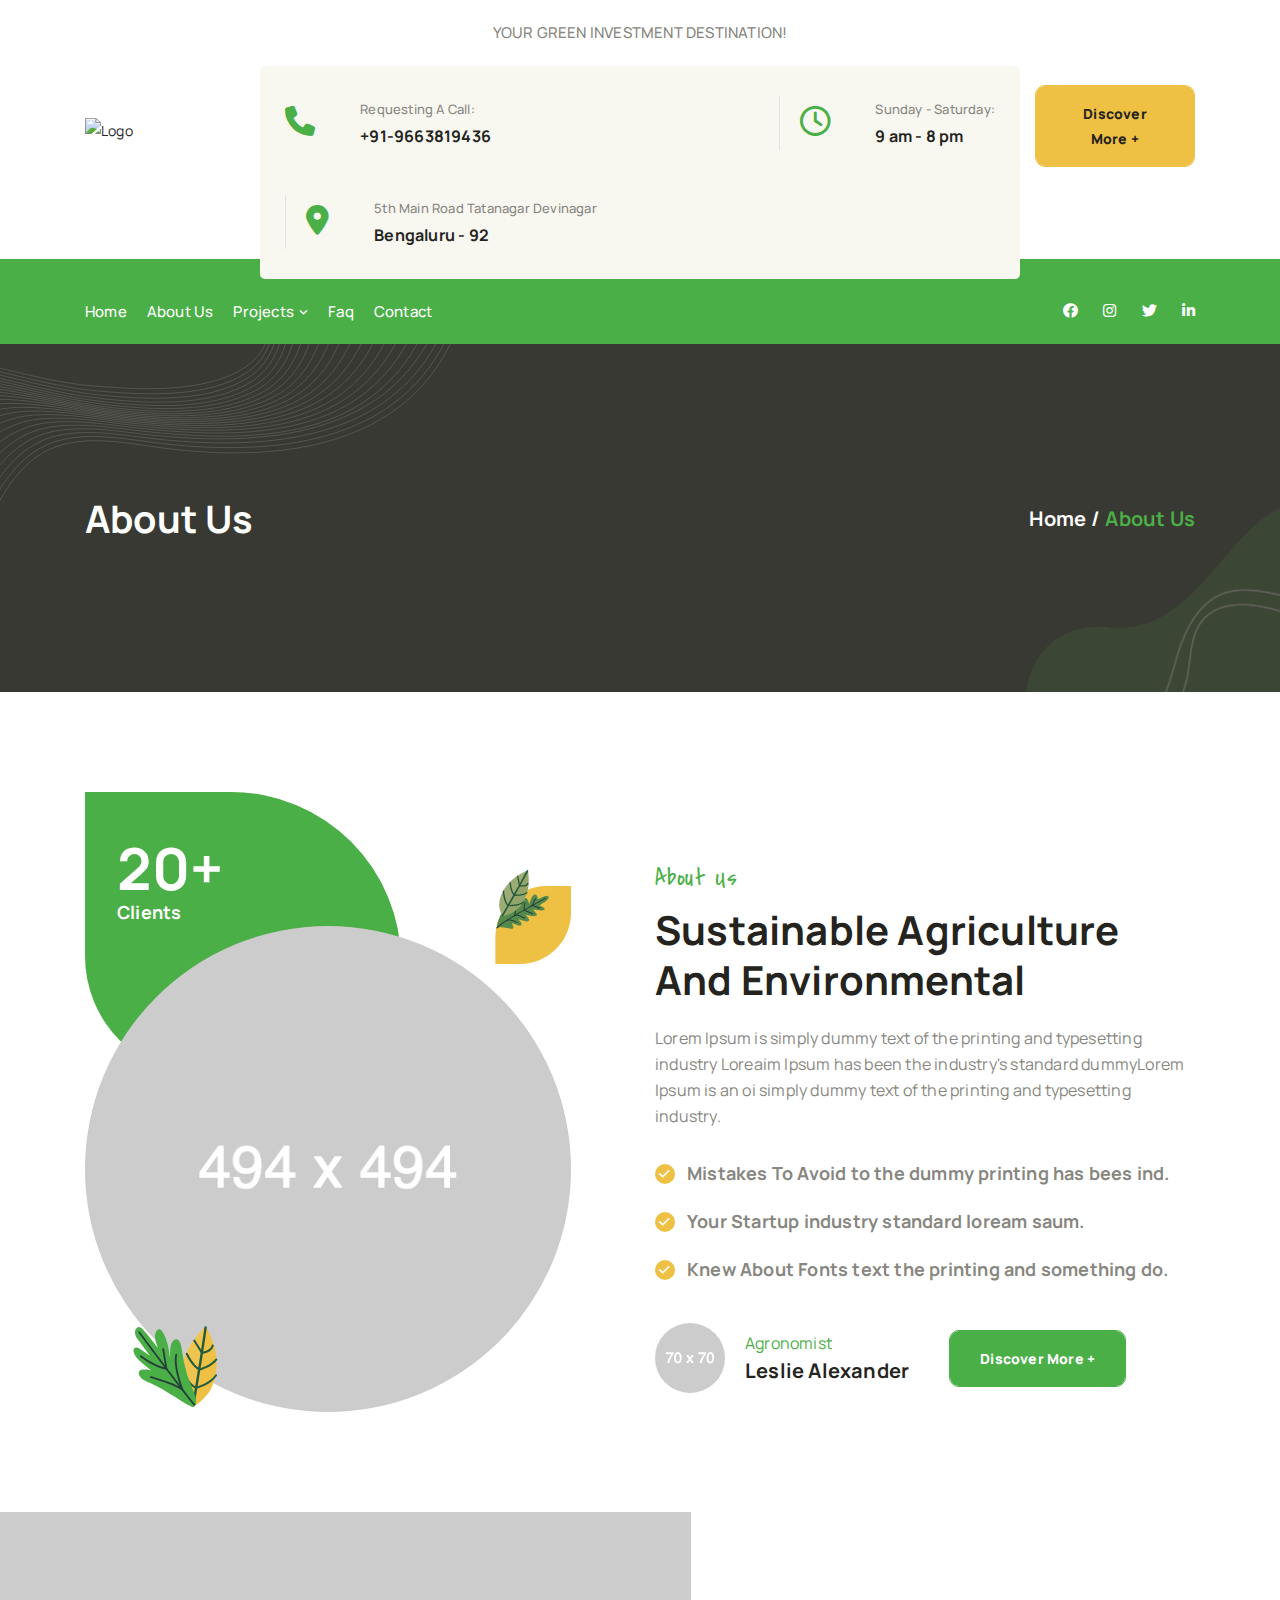
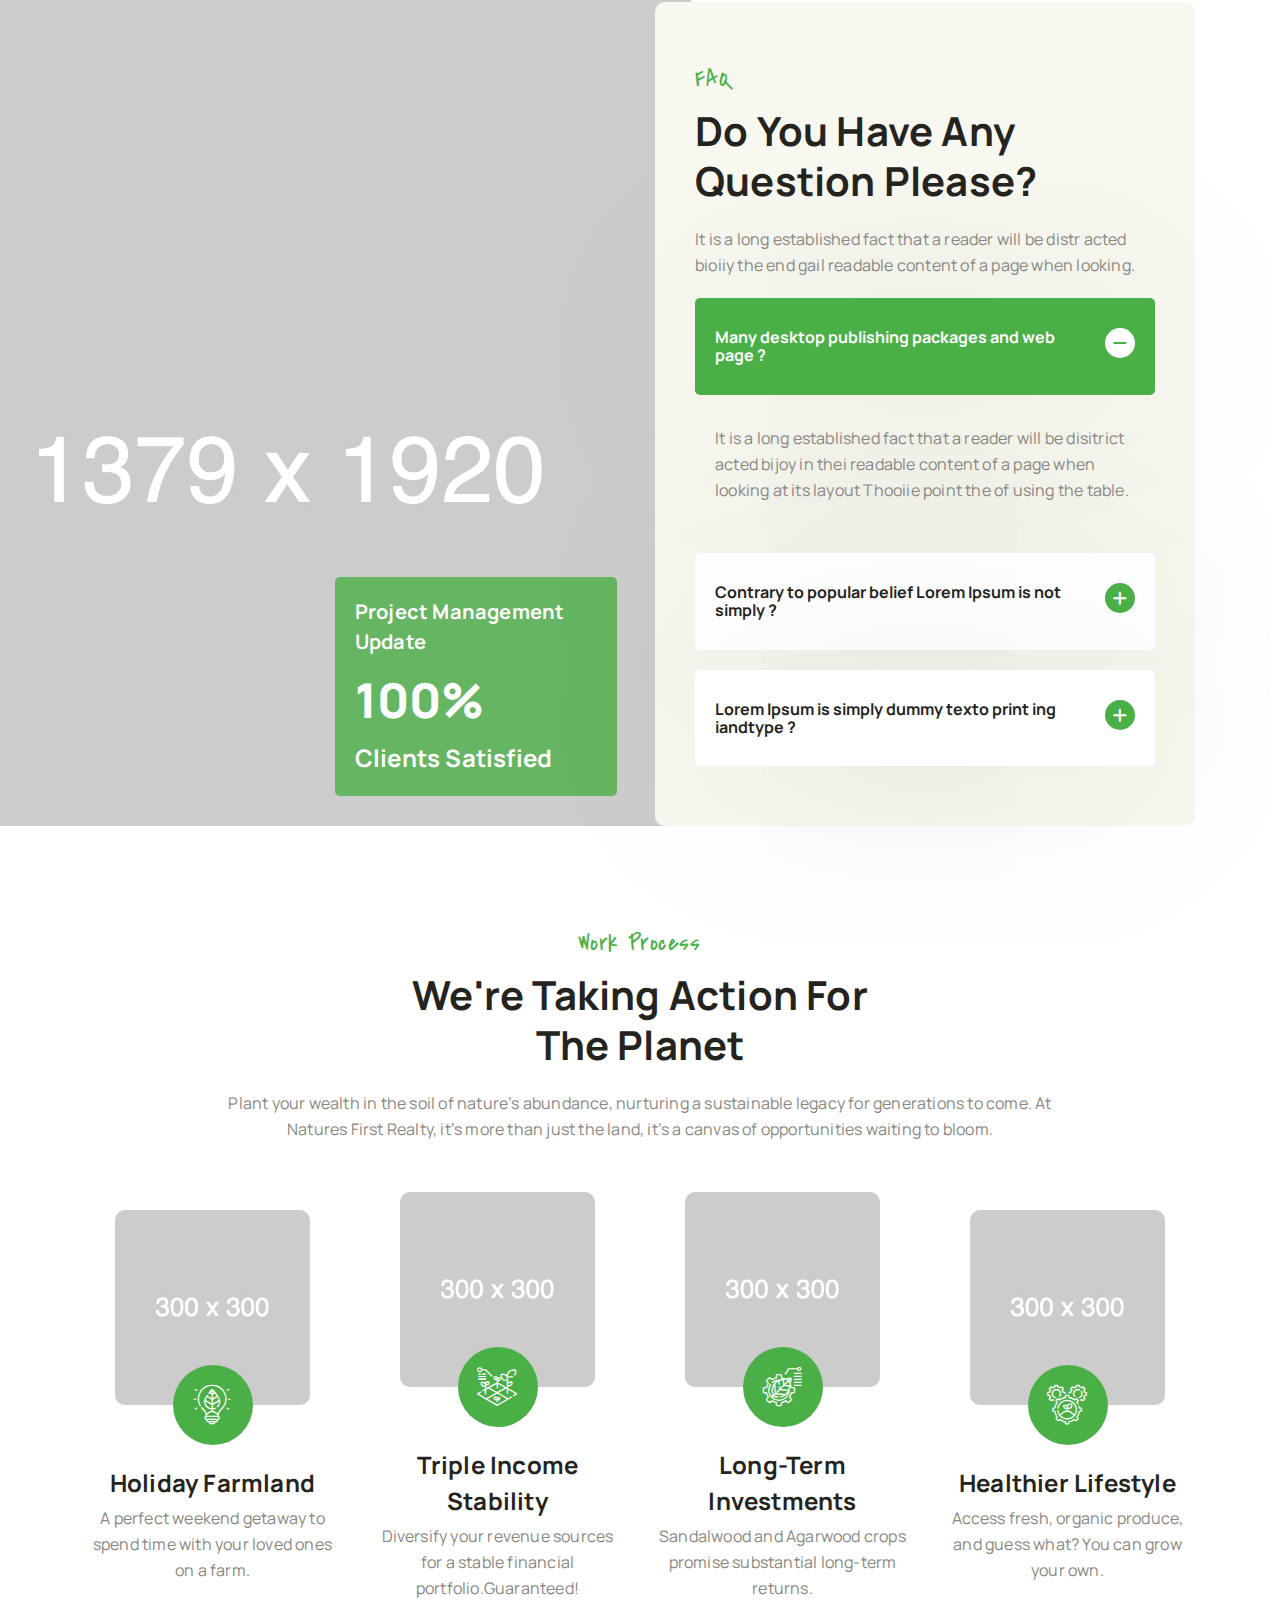
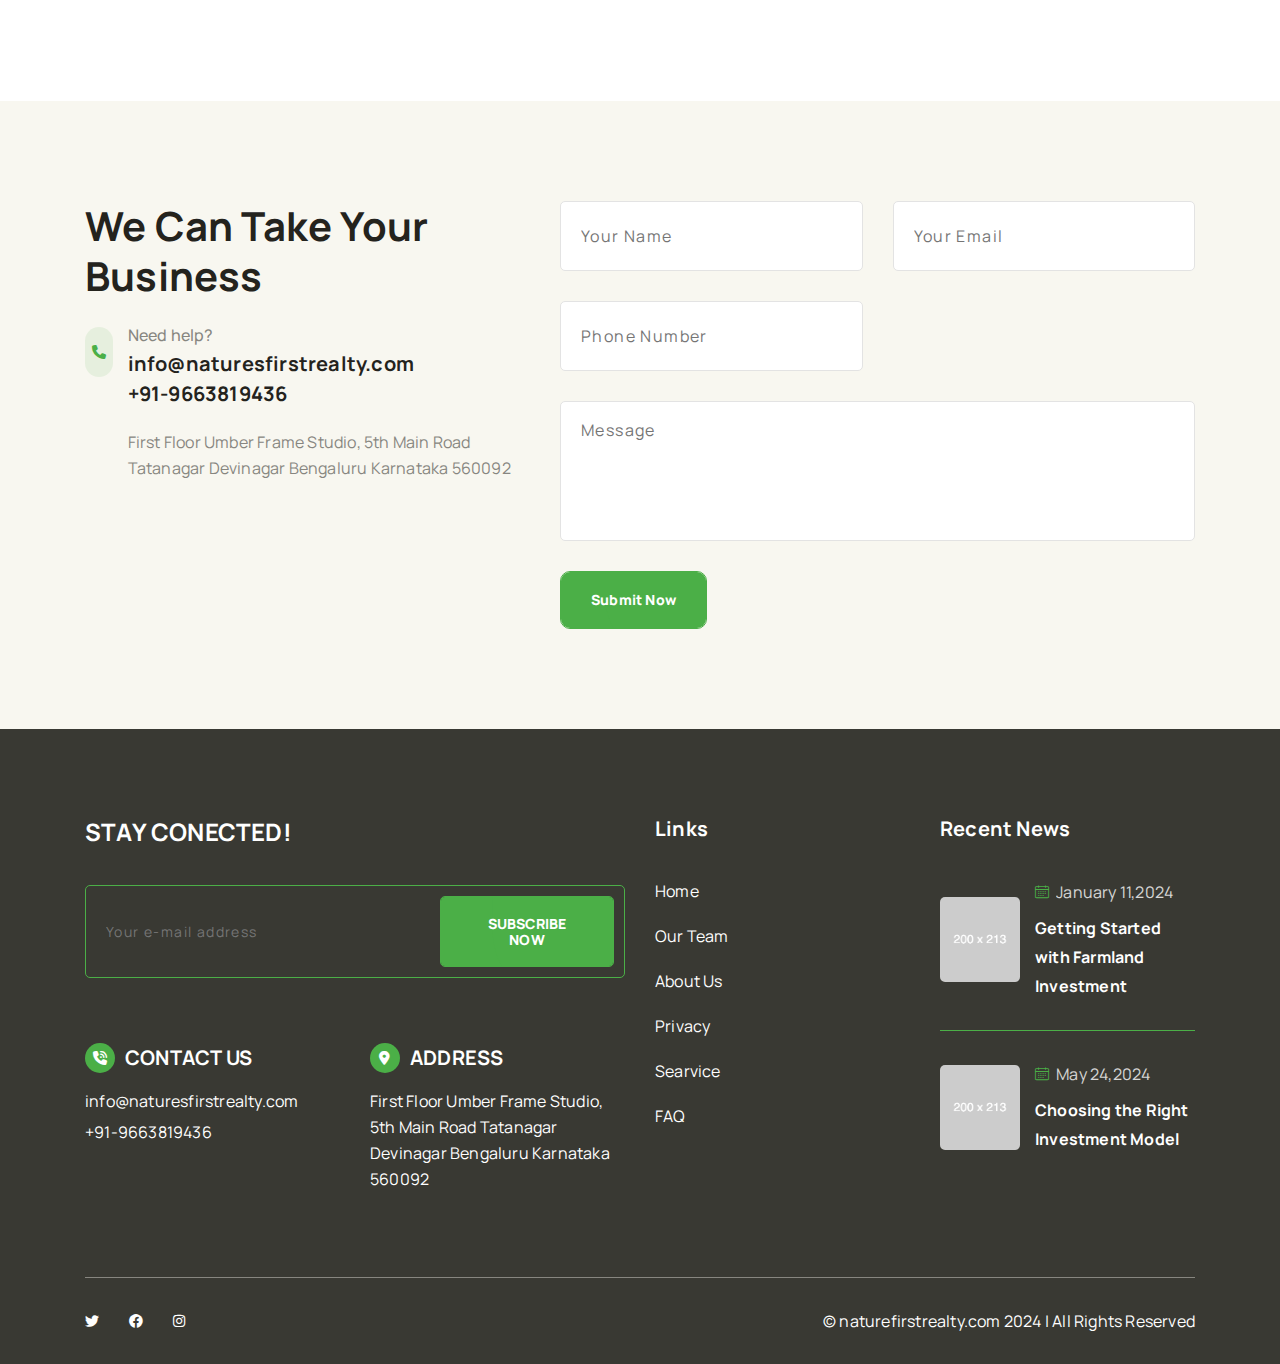
==== commit dc454698: "fix  phone number" ====
--- a/about-us.html
+++ b/about-us.html
@@ -36,7 +36,7 @@
 <body>
 
     <div class="preloder"></div>
-    
+
     <div id="main-wrapper">
         <header>
             <!-- Top Bar Start -->
@@ -66,7 +66,7 @@
                                             </div>
                                             <div class="info-text">
                                                 <p>Requesting A Call:</p>
-                                                <h6><a href="tel:6295550129">096638 19436</a></h6>
+                                                <h6><a href="tel:+91-9663819436">+91-9663819436</a></h6>
                                             </div>
                                         </li>
                                         <li>
@@ -296,8 +296,8 @@
                     </div>
                 </div>
             </section>
-            <!-- FAQ End -->  
-            <!-- Work Process Start -->   
+            <!-- FAQ End -->
+            <!-- Work Process Start -->
             <section class="work-process bg-cover-top v1" data-background="https://techsometimes.com/products/html/farmus-html/assets/img/work-process/v1/bg.png" style="background-image: url(&quot;https://techsometimes.com/products/html/farmus-html/assets/img/work-process/v1/bg.png&quot;);">
                 <div class="container">
                     <div class="section-title-center">
@@ -357,7 +357,7 @@
                     </div>
                 </div>
             </section>
-            <!-- Work Process End -->  
+            <!-- Work Process End -->
              <!--contact us  -->
              <section class="contact-us v2" id="contactUS">
                 <div class="container">
@@ -366,14 +366,14 @@
                             <div class="contact-info">
                                 <div class="section-title">
                                     <h2>We Can take your business</h2>
-                                    
+
                                 </div>
                                 <div class="need-help">
                                     <div class="my-icon icon-phone"></div>
                                     <div class="text">
                                         <h6>Need help?</h6>
                                         <h5><a href="#">info@naturesfirstrealty.com</a></h5>
-                                        <h5><a href="#">096638 19436</a></h5>
+                                        <h5><a href="#">+91-9663819436</a></h5>
                                         <p>First Floor Umber Frame Studio, 5th Main Road Tatanagar Devinagar Bengaluru Karnataka 560092</p>
                                     </div>
                                 </div>
@@ -387,7 +387,7 @@
                                 </div>
                                 <div class="group-box">
                                     <input type="number" name="phone" placeholder="Phone Number" required="">
-                                    
+
                                 </div>
                                 <textarea name="message" placeholder="Message"></textarea>
                                 <button type="submit" class="btn-anime v1 submit-btn">submit now</button>
@@ -426,7 +426,7 @@
                                                 <p><a href="#">info@naturesfirstrealty.com</a></p>
                                             </li>
                                             <li>
-                                                <p><a href="#">096638 19436</a></p>
+                                                <p><a href="#">+91-9663819436</a></p>
                                             </li>
                                         </ul>
                                     </li>
@@ -512,7 +512,7 @@
                                 <li><a href="#"><span class="my-icon icon-pinterest"></span></a></li>
                              </ul>
                         </div>
-                        
+
                         <p>© <a href="#">naturefirstrealty.com</a> 2024 | All Rights Reserved</p>
                         <!-- <div class="link-group">
                             <ul>
@@ -541,4 +541,4 @@
     <script src="assets/js/index.js"></script>
 </body>
 
-</html>+</html>
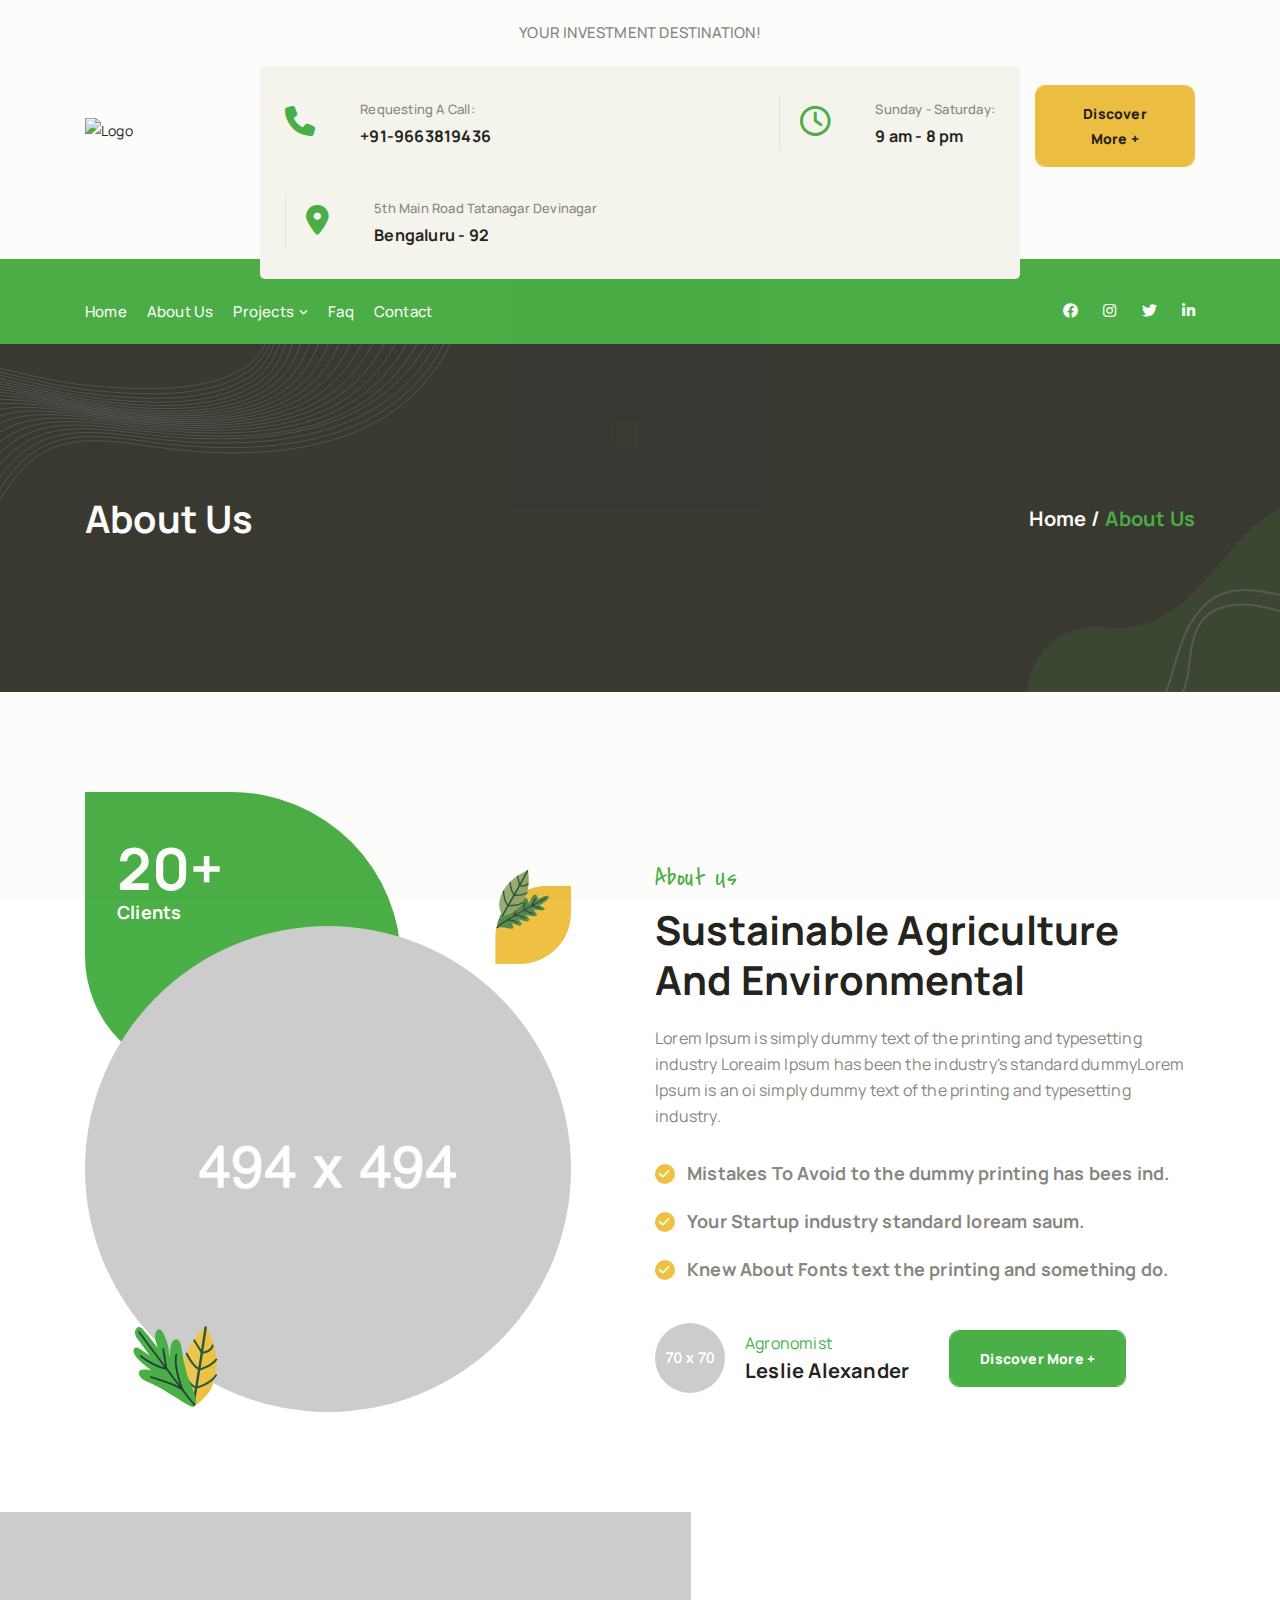
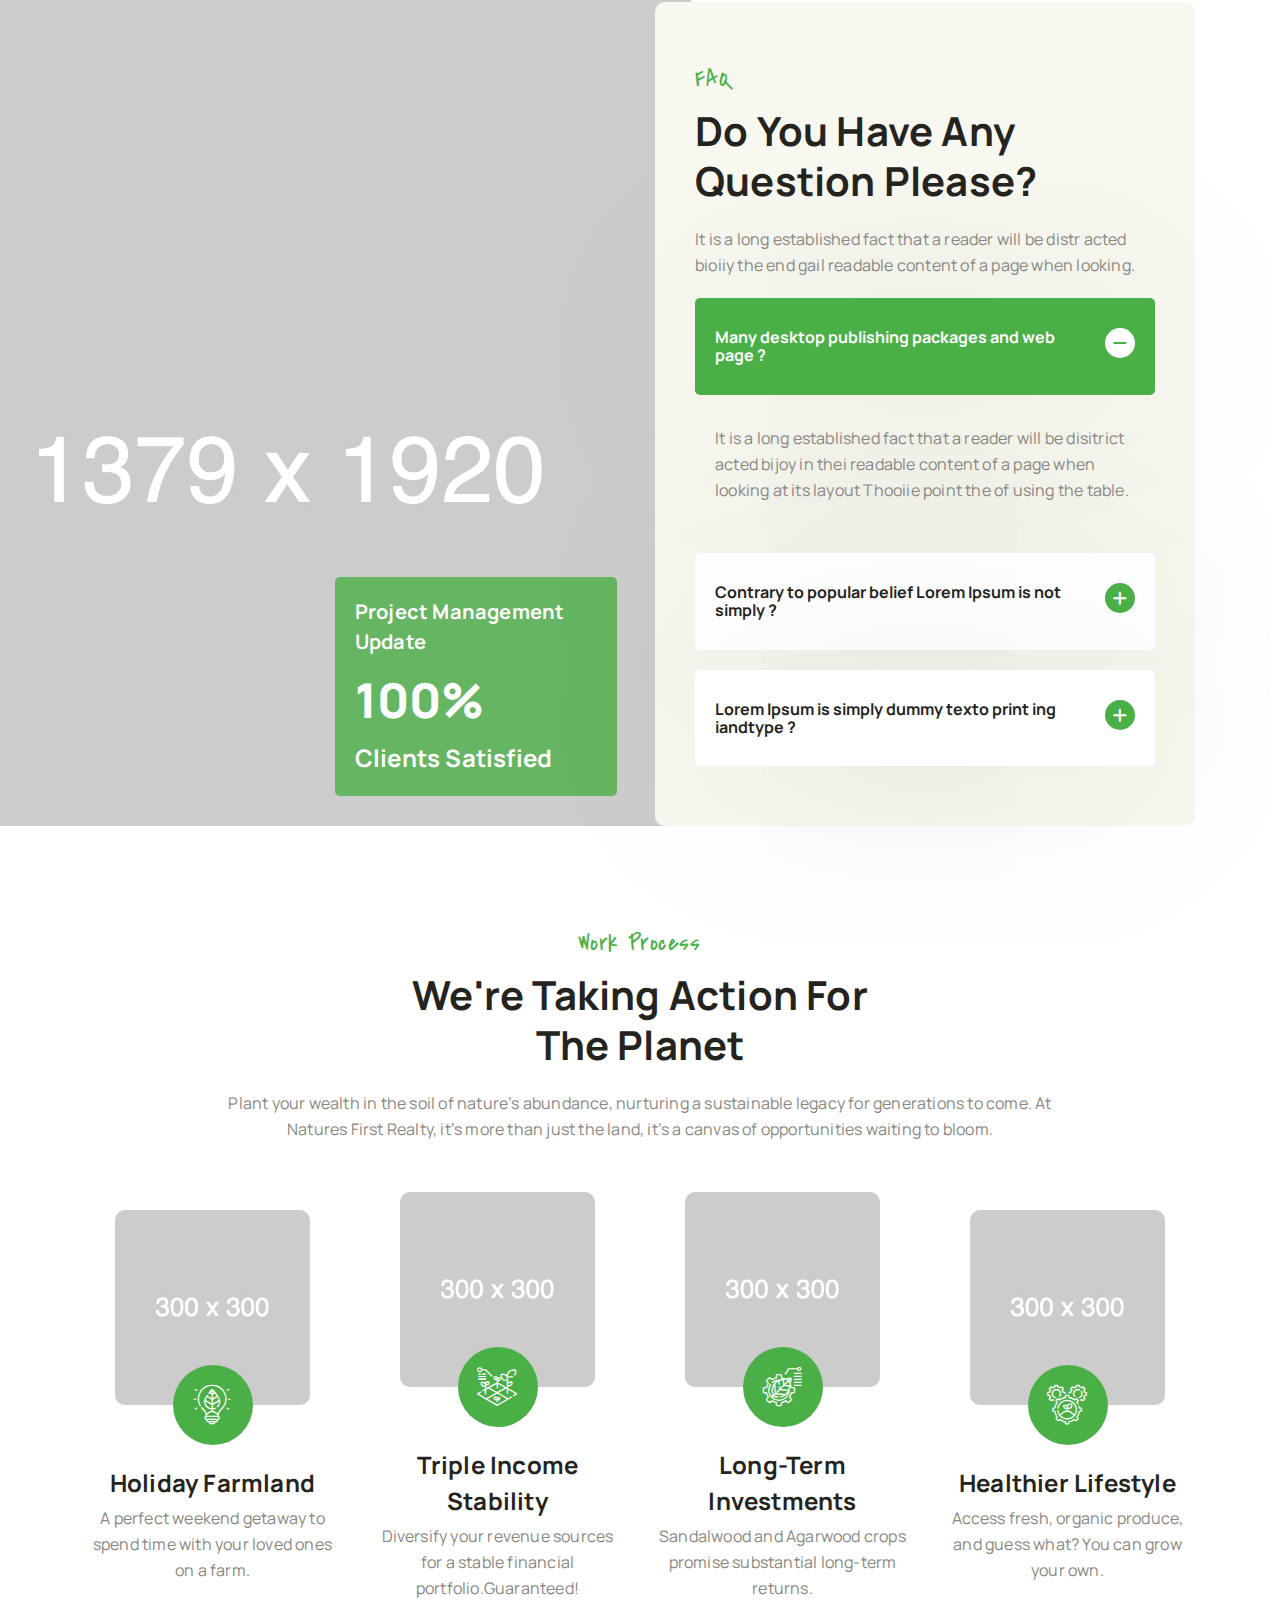
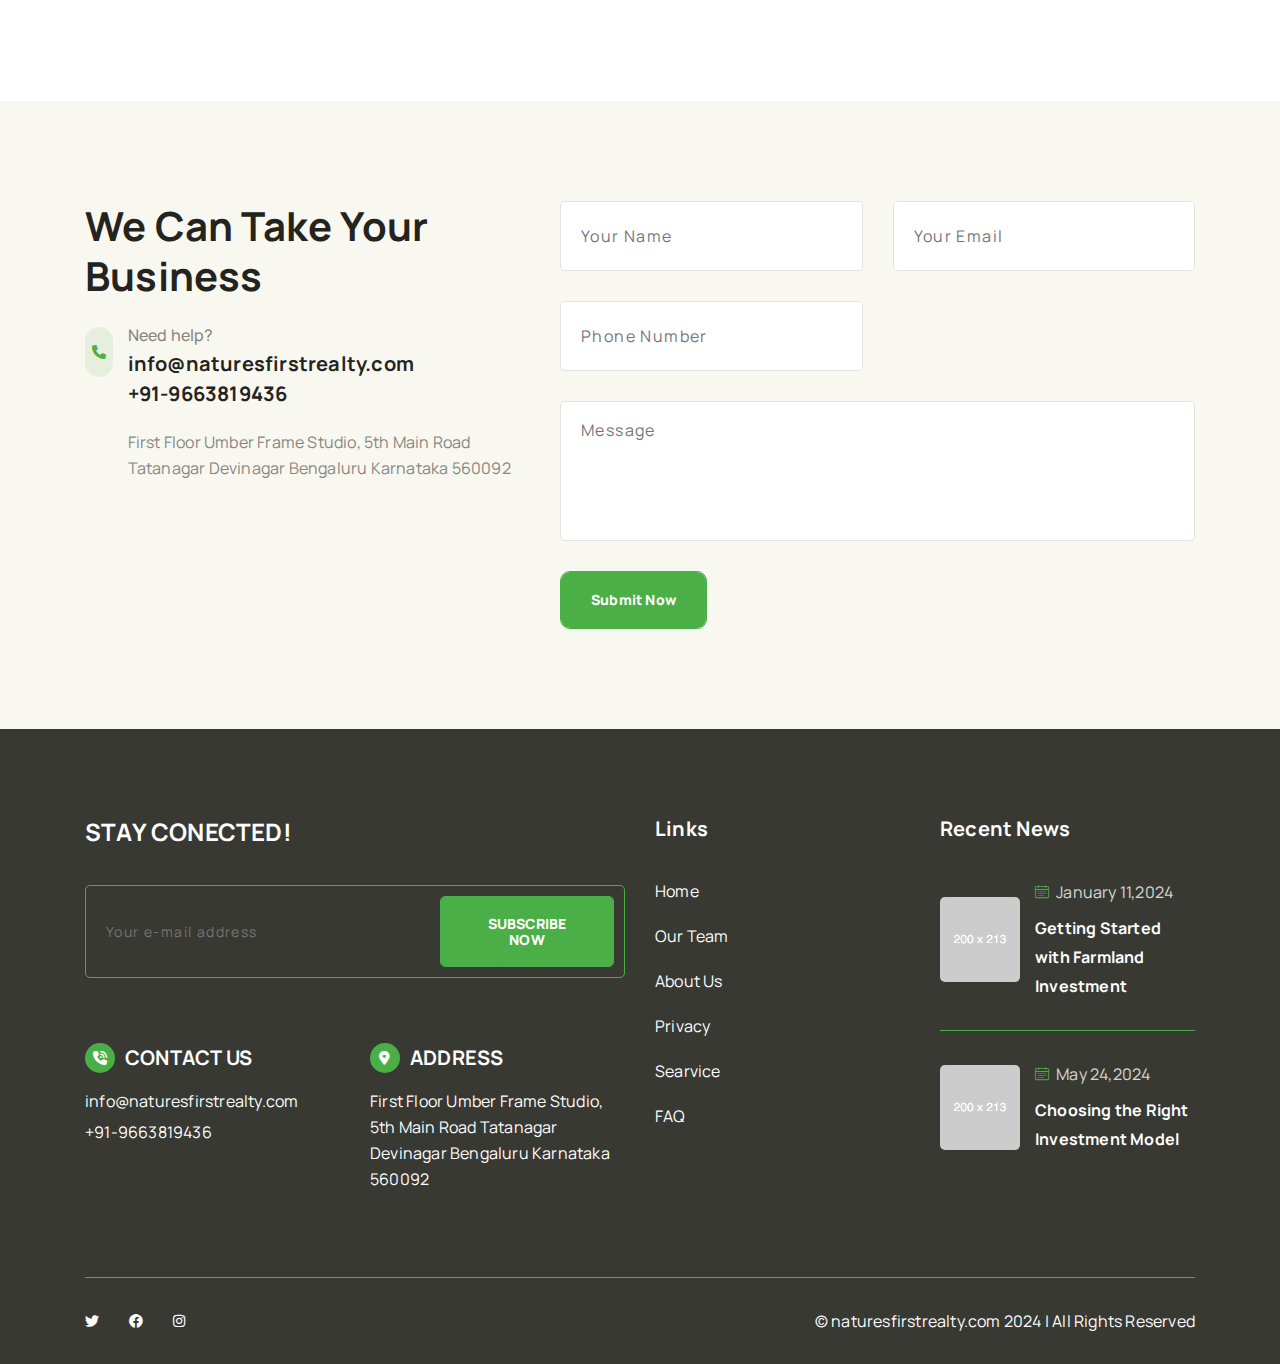
==== commit c4b20f4d: "missed corrections" ====
--- a/about-us.html
+++ b/about-us.html
@@ -3,12 +3,12 @@
 
 <head>
     <meta charset="utf-8">
-    <meta name="keywords" content="Farmus - Agriculture and Organic Farm HTML5 Template">
-    <meta name="description" content="Farmus - Agriculture and Organic Farm HTML5 Template">
+    <meta name="keywords" content="Nature's First Realty">
+    <meta name="description" content="Nature's First Realty">
     <meta name="viewport" content="width=device-width, initial-scale=1">
     <meta http-equiv="X-UA-Compatible" content="IE=edge">
 
-    <title>Farmus - Agriculture and Organic Farm HTML5 Template</title>
+    <title>Nature's First Realty</title>
 
     <!-- Apple Favicon -->
     <link rel="apple-touch-icon" href="assets/img/logo/favicon.svg">
@@ -51,7 +51,7 @@
                         <div class="col-xl-8 p-xl-0">
                             <div class="top-bar-info">
                                 <div class="top-info d-none d-lg-flex">
-                                    <p>YOUR GREEN INVESTMENT DESTINATION!</p>
+                                    <p>YOUR INVESTMENT DESTINATION!</p>
                                     <!-- <ul>
                                         <li><a href="#">Careers</a></li>
                                         <li><a href="#">News & Media</a></li>
@@ -513,7 +513,7 @@
                              </ul>
                         </div>
 
-                        <p>© <a href="#">naturefirstrealty.com</a> 2024 | All Rights Reserved</p>
+                        <p>© <a href="#">naturesfirstrealty.com</a> 2024 | All Rights Reserved</p>
                         <!-- <div class="link-group">
                             <ul>
                                 <li><a href="#">Service</a></li>
--- a/assets/css/style.css
+++ b/assets/css/style.css
@@ -1,11 +1,11 @@
 /*
-Theme Name: Farmus - Agriculture and Organic Farm HTML5 Template
+Theme Name: Nature's First Realty
 Theme URI: https://themeforest.net/user/techsometimes/portfolio
 Design by: techsometimes
 Developed by: A N Abdullah Al Numan
 Version: 1.0
-License: 
-Tags: 
+License:
+Tags:
 */
 /*================================================
 [  Table of contents  ]
@@ -13,9 +13,9 @@
 
     1 Theme Default
 
-    2 Top Bar 
-
-    3 Menu Bar 
+    2 Top Bar
+
+    3 Menu Bar
 
     4 Banner
 
@@ -61,11 +61,11 @@
 [ End table content ]
 ======================================*/
 /* =================
-    Google Fonts 
+    Google Fonts
 ===================*/
 @import url("https://fonts.googleapis.com/css2?family=Covered+By+Your+Grace&family=Manrope:wght@400;500;600;700;800&display=swap");
 /* =================
-    Root Color 
+    Root Color
 =================*/
 :root {
   --color-white: #ffffff;
@@ -719,7 +719,7 @@
 }
 
 /*=====================
-    2 Top Bar 
+    2 Top Bar
 =======================*/
 .top-bar.v1 {
   background: var(--color-white);
@@ -904,7 +904,7 @@
 }
 
 /*=====================
-    3 Menu Bar 
+    3 Menu Bar
 =======================*/
 .menu-bar.v1 {
   background: var(--color-white2);
@@ -5298,4 +5298,4 @@
 .info-footer.v2 .footer__widget .get-free-estimate p ~ a {
   margin-top: 30px;
 }
-/*# sourceMappingURL=style.css.map */+/*# sourceMappingURL=style.css.map */
--- a/assets/css/responsive.css
+++ b/assets/css/responsive.css
@@ -1,11 +1,11 @@
 /*
-Theme Name: Farmus - Agriculture and Organic Farm HTML5 Template
+Theme Name: Nature's First Realty
 Theme URI: https://themeforest.net/user/techsometimes/portfolio
 Design by: techsometimes
 Developed by: A N Abdullah Al Numan
 Version: 1.0
-License: 
-Tags: 
+License:
+Tags:
 */
 /*================================================
 [  Table of contents  ]
@@ -13,9 +13,9 @@
 
     1 Theme Default
 
-    2 Top Bar 
-
-    3 Menu Bar 
+    2 Top Bar
+
+    3 Menu Bar
 
     4 Banner
 
@@ -58,7 +58,7 @@
     1 Theme Default
 =======================*/
 /* =================
-    Root Color 
+    Root Color
 =================*/
 :root {
   --color-white: #ffffff;
@@ -75,7 +75,7 @@
 
 @media (min-width: 370px) and (max-width: 576px) {
   /*=====================
-      2 Top Bar 
+      2 Top Bar
   =======================*/
   .top-bar.v1 .top-display-info li:nth-child(2) {
     display: -webkit-box;
@@ -88,7 +88,7 @@
 }
 @media (min-width: 576px) {
   /*=====================
-      2 Top Bar 
+      2 Top Bar
   =======================*/
   .top-bar.v1 .top-display-info li:nth-child(2) {
     display: -webkit-box;
@@ -114,7 +114,7 @@
     padding: 80px 0px;
   }
   /*=====================
-      2 Top Bar 
+      2 Top Bar
   =======================*/
   .top-bar.v1 .top-display-info li:nth-child(3) {
     display: -webkit-box;
@@ -631,7 +631,7 @@
     margin-bottom: -100px;
   }
   /*=====================
-      2 Top Bar 
+      2 Top Bar
   =======================*/
   .top-bar.v1 {
     position: relative;
@@ -692,7 +692,7 @@
     font-size: 24px;
   }
   /*=====================
-      3 Menu Bar 
+      3 Menu Bar
   =======================*/
   .menu-bar.v1 {
     background: var(--color-green);
@@ -839,4 +839,4 @@
     height: 135px;
   }
 }
-/*# sourceMappingURL=responsive.css.map */+/*# sourceMappingURL=responsive.css.map */
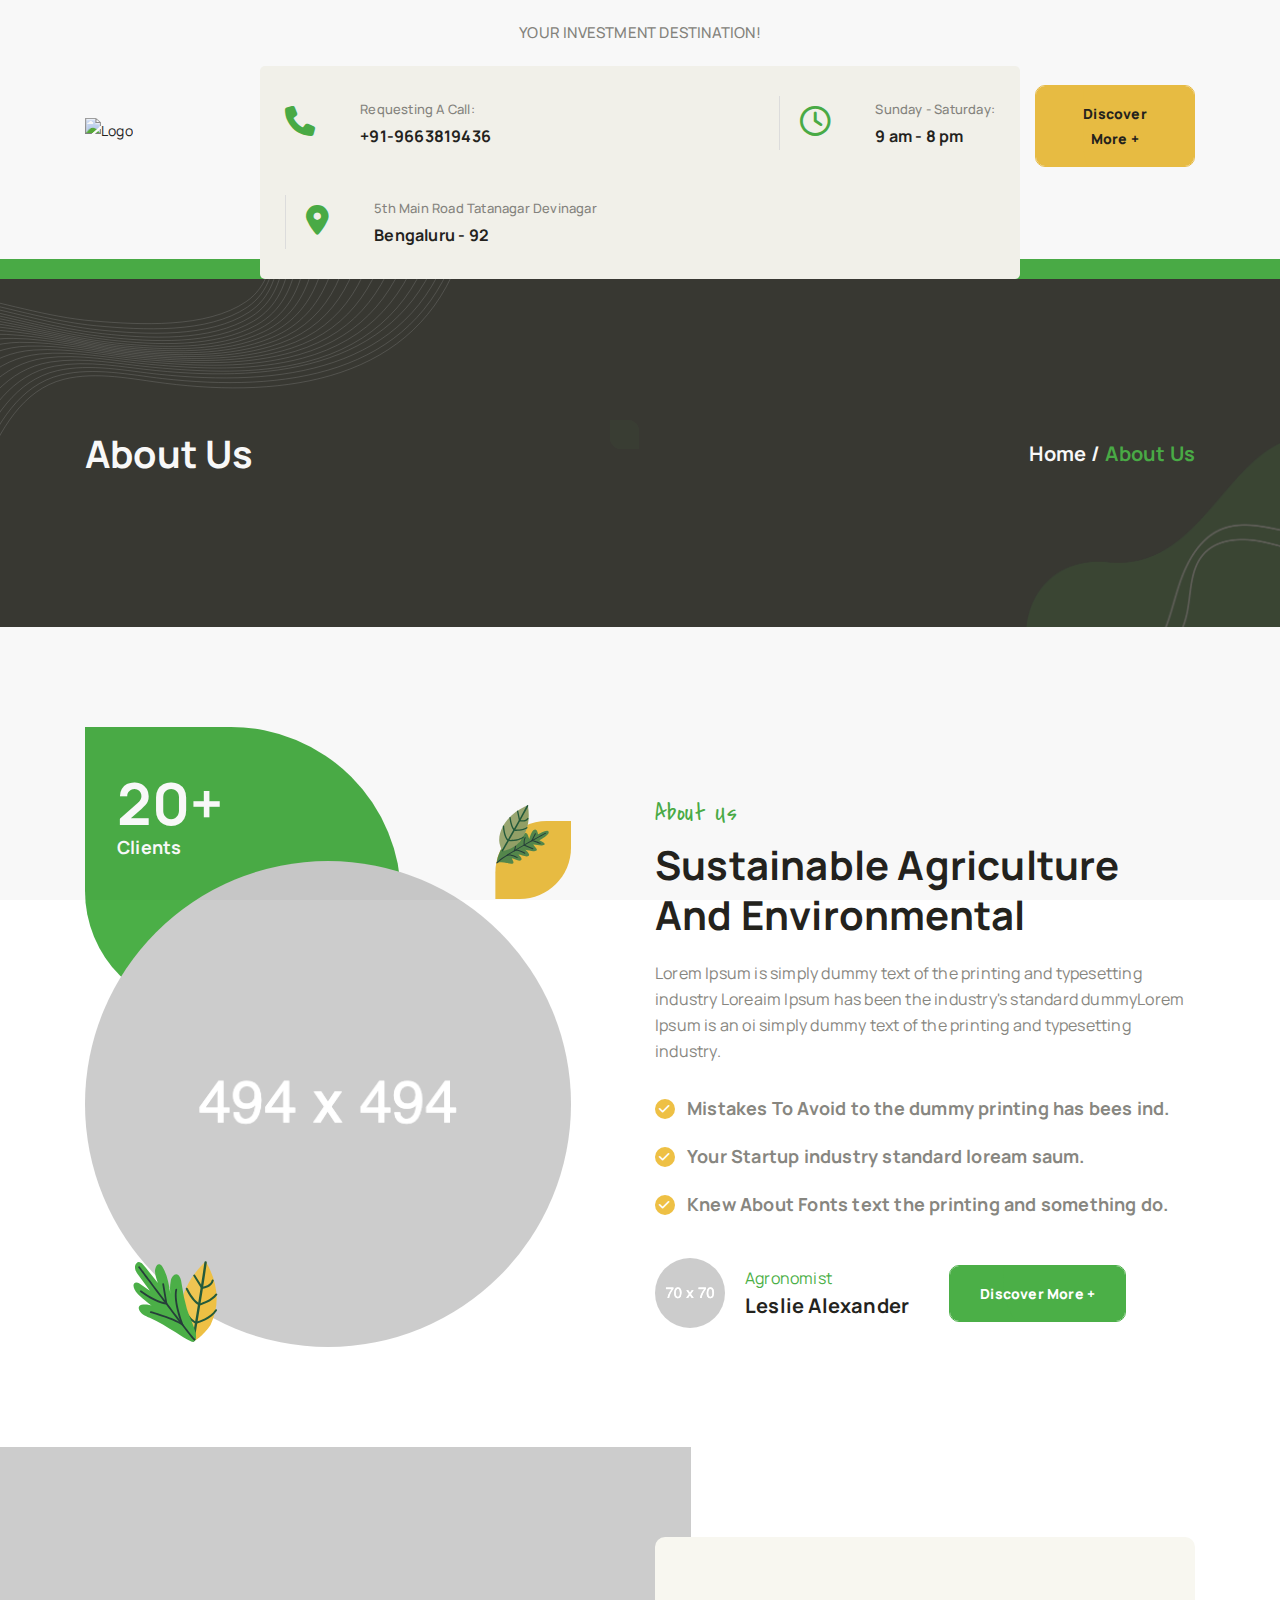
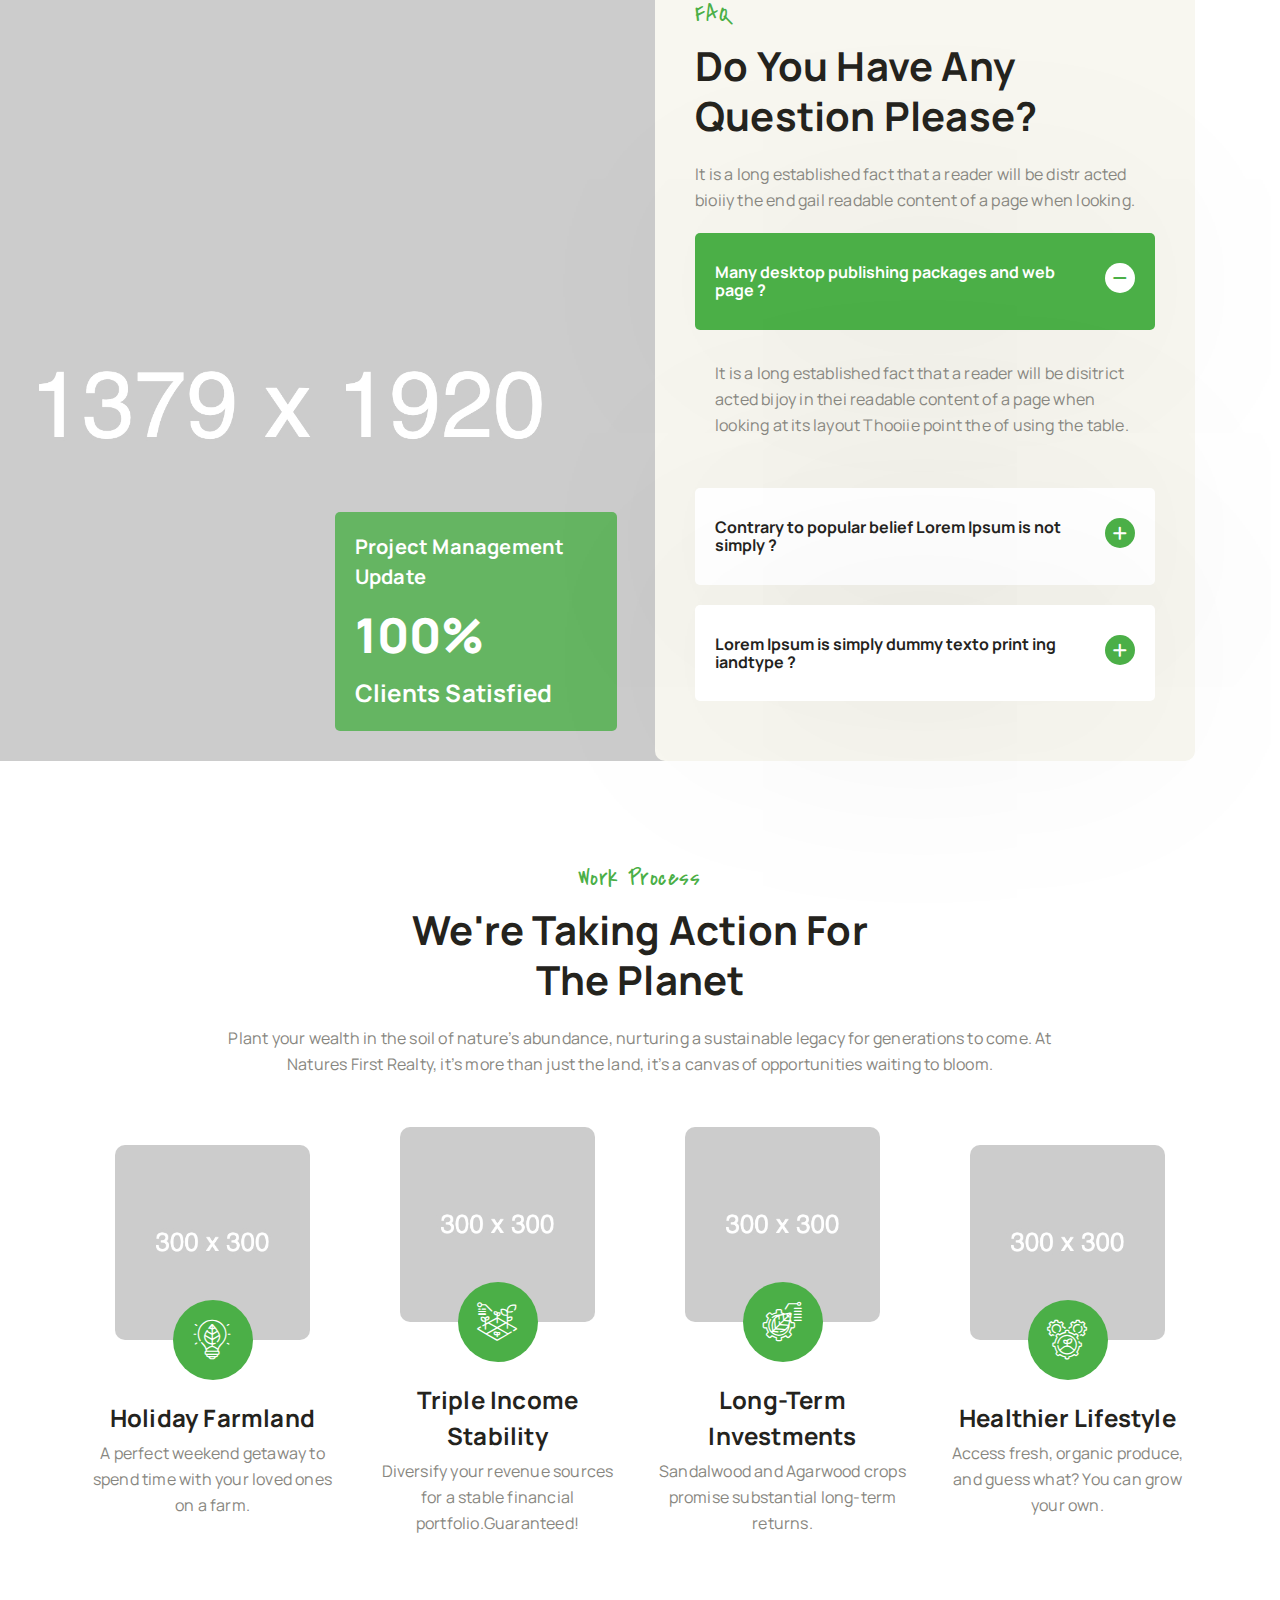
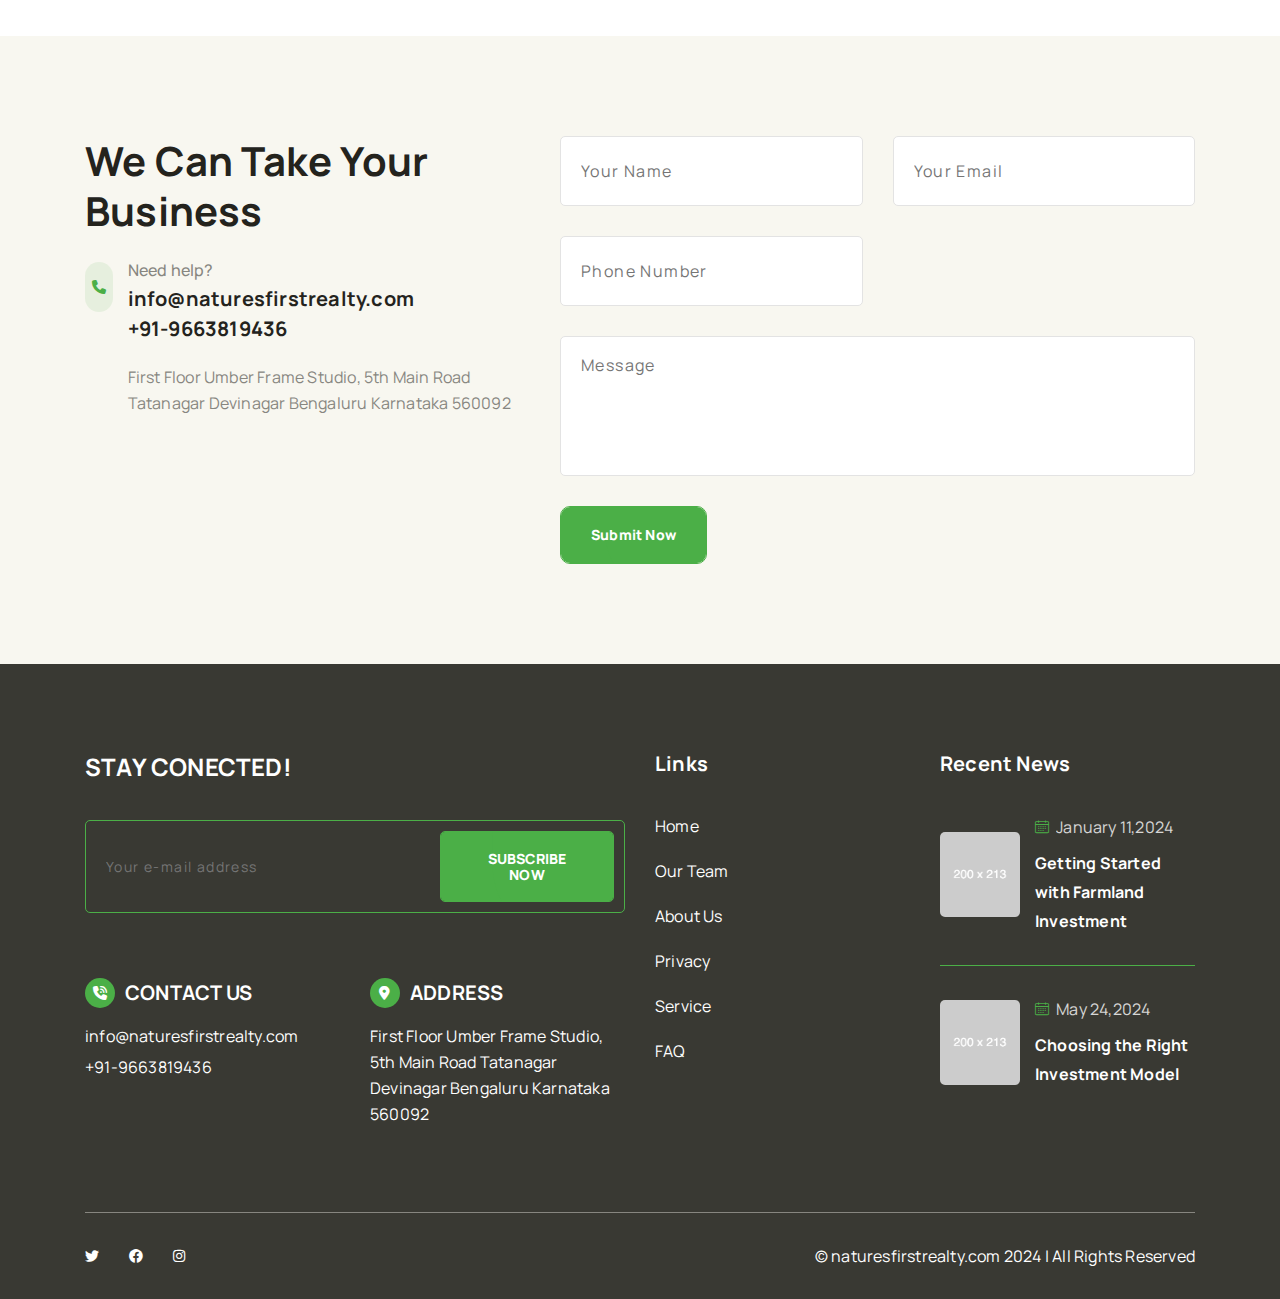
==== commit d8f2e07b: "fix typo - service" ====
--- a/about-us.html
+++ b/about-us.html
@@ -454,7 +454,7 @@
                                             <li><a href="#">Our Team </a></li>
                                             <li><a href="#">About Us </a></li>
                                             <li><a href="#">Privacy </a></li>
-                                            <li><a href="#">Searvice </a></li>
+                                            <li><a href="#">Service </a></li>
                                             <li><a href="#">FAQ </a></li>
                                             <!-- <li><a href="#">Career</a></li> -->
                                         </ul>
--- a/assets/css/style.css
+++ b/assets/css/style.css
@@ -907,7 +907,10 @@
     3 Menu Bar
 =======================*/
 .menu-bar.v1 {
-  background: var(--color-white2);
+  background: var(--color-white);
+}
+.mobile-header{
+  justify-content: center !important;
 }
 .menu-bar.v1 .menu-bar-content {
   display: none;
--- a/assets/css/responsive.css
+++ b/assets/css/responsive.css
@@ -696,6 +696,7 @@
   =======================*/
   .menu-bar.v1 {
     background: var(--color-green);
+    display: none;
   }
   .menu-bar.v1 .menu-bar-content {
     display: -webkit-box;
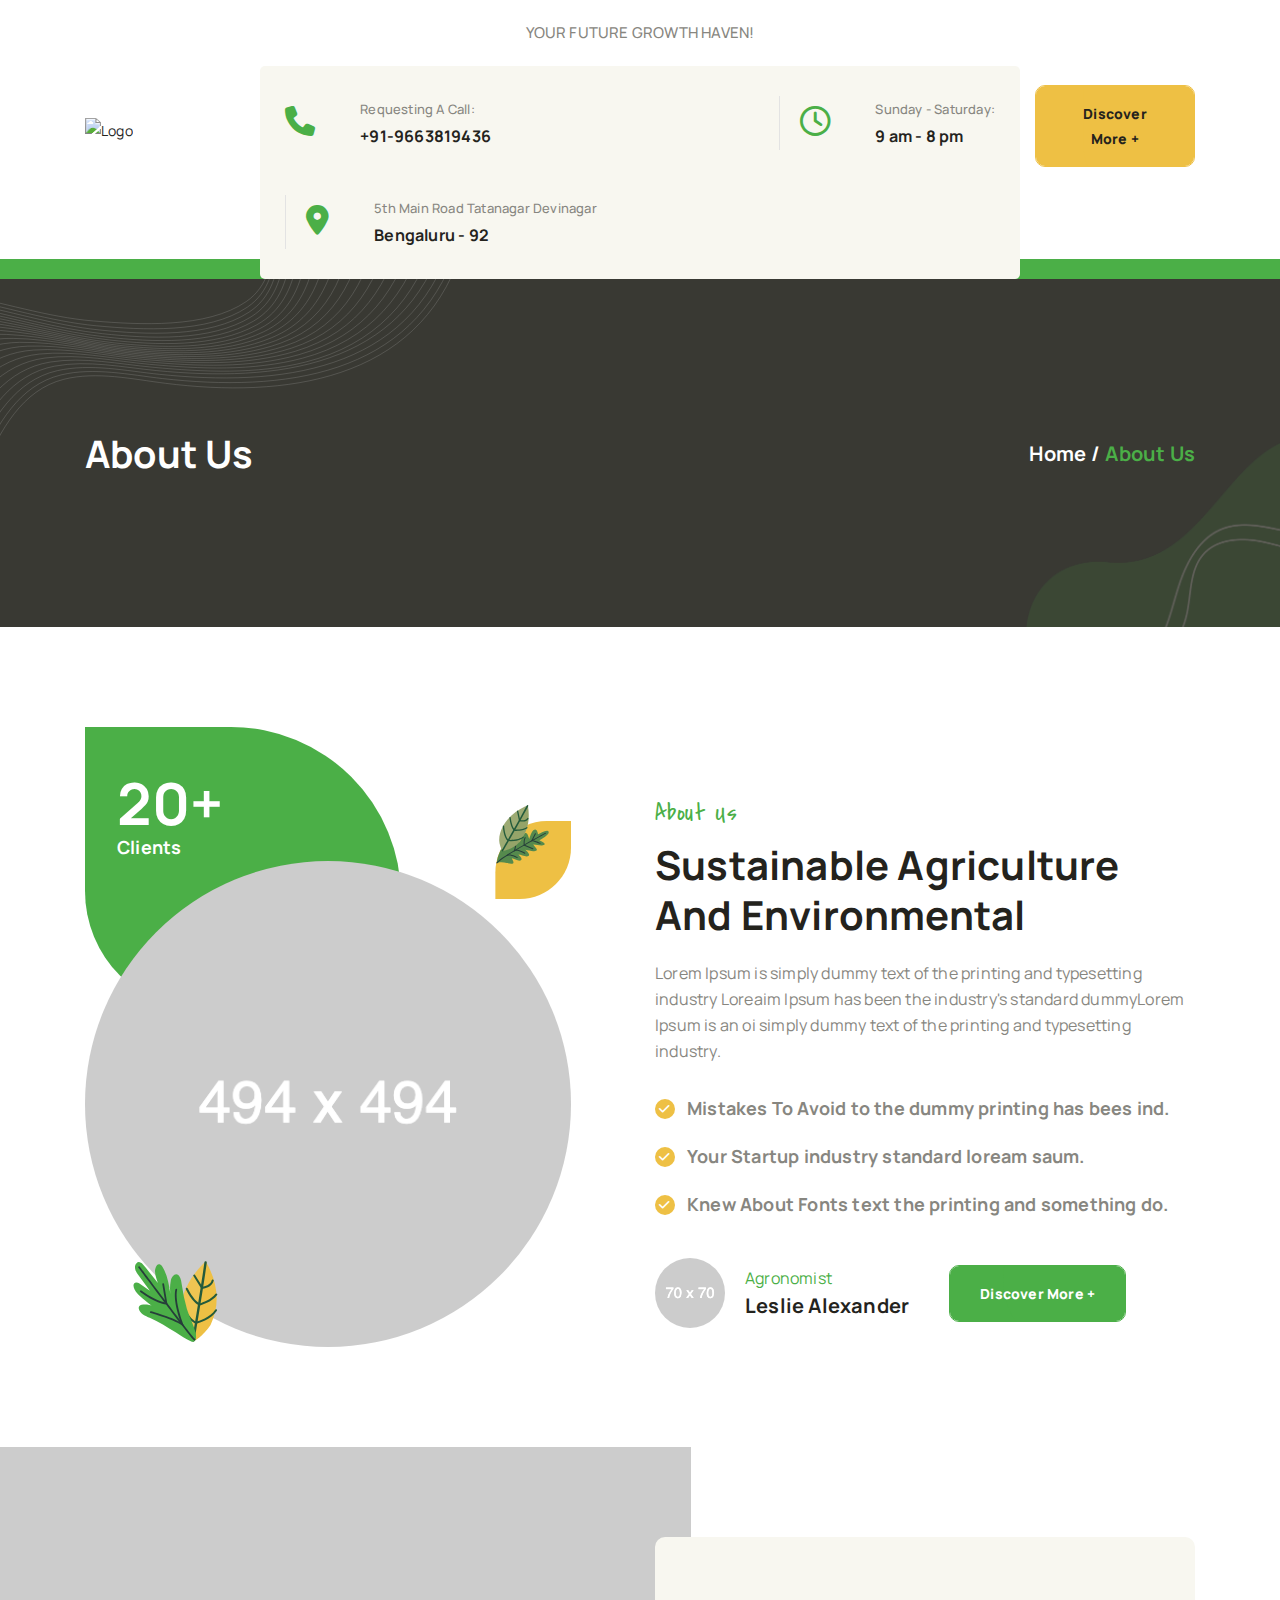
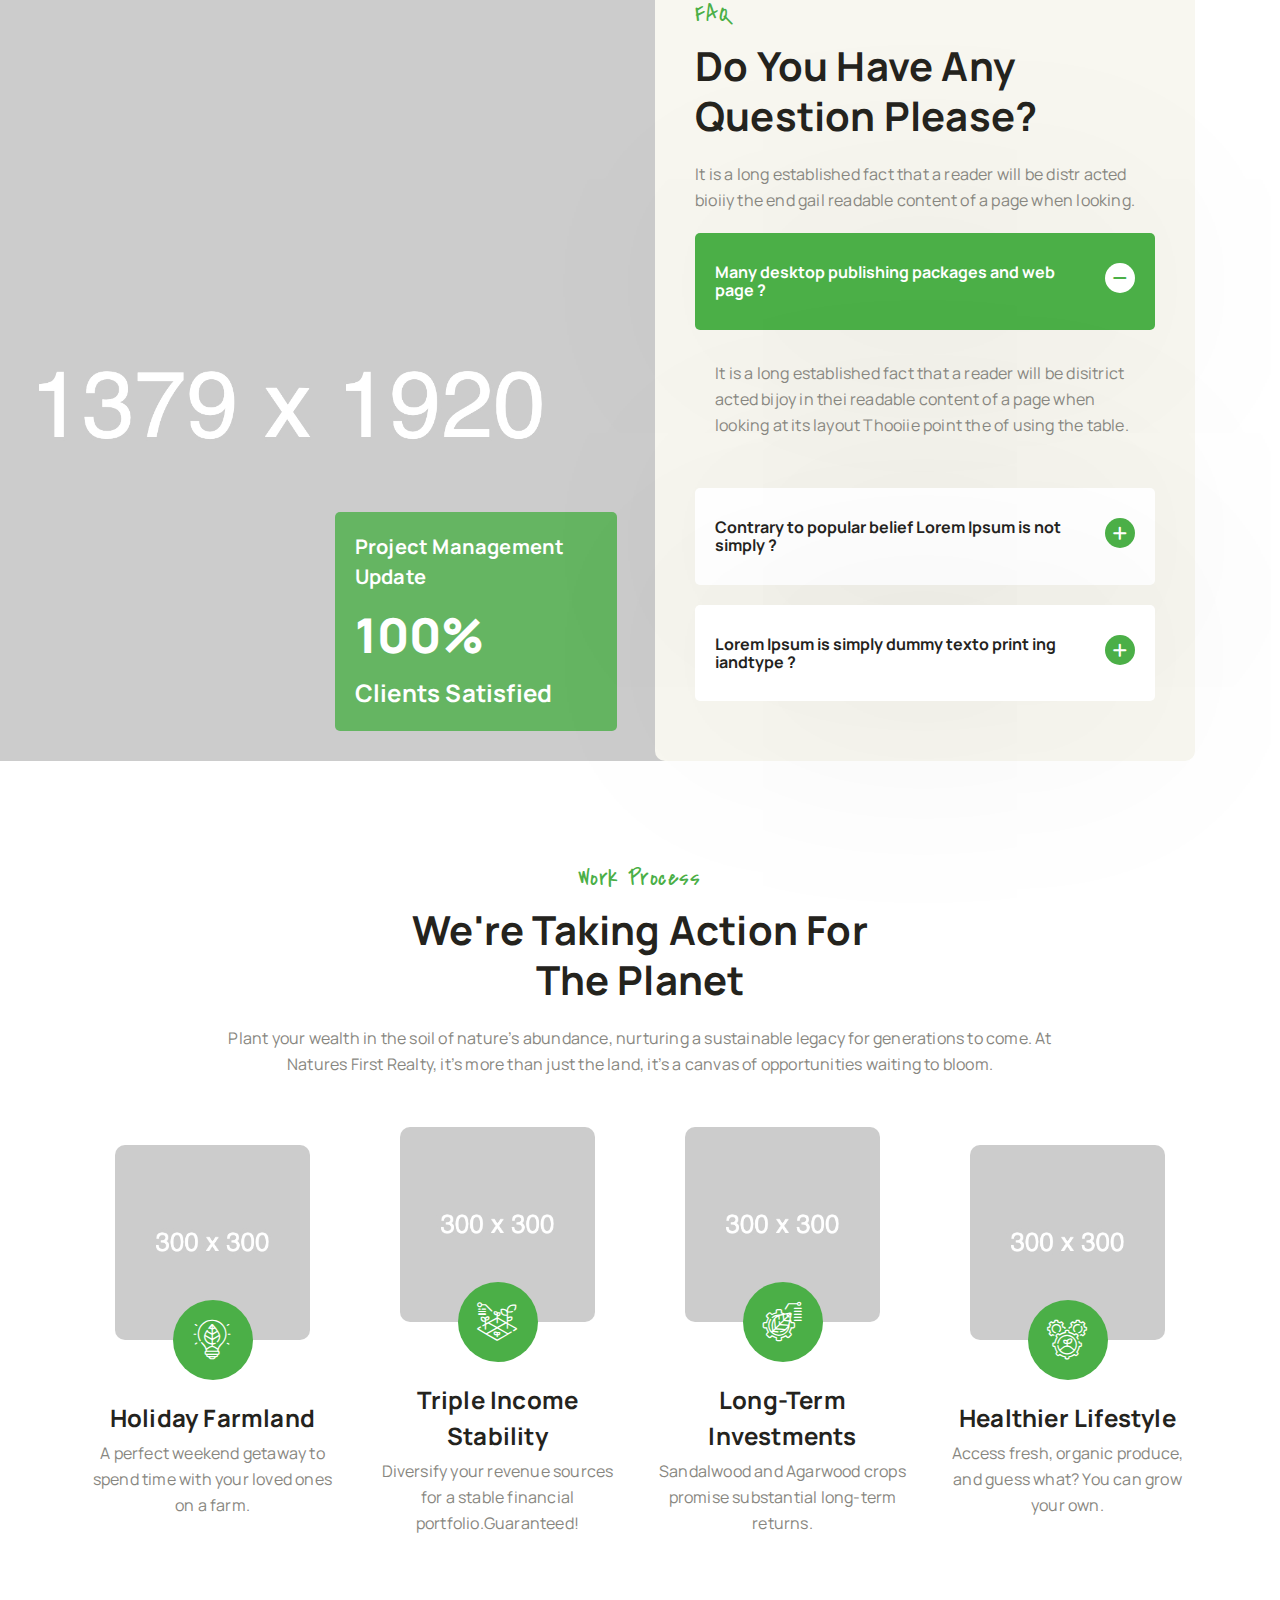
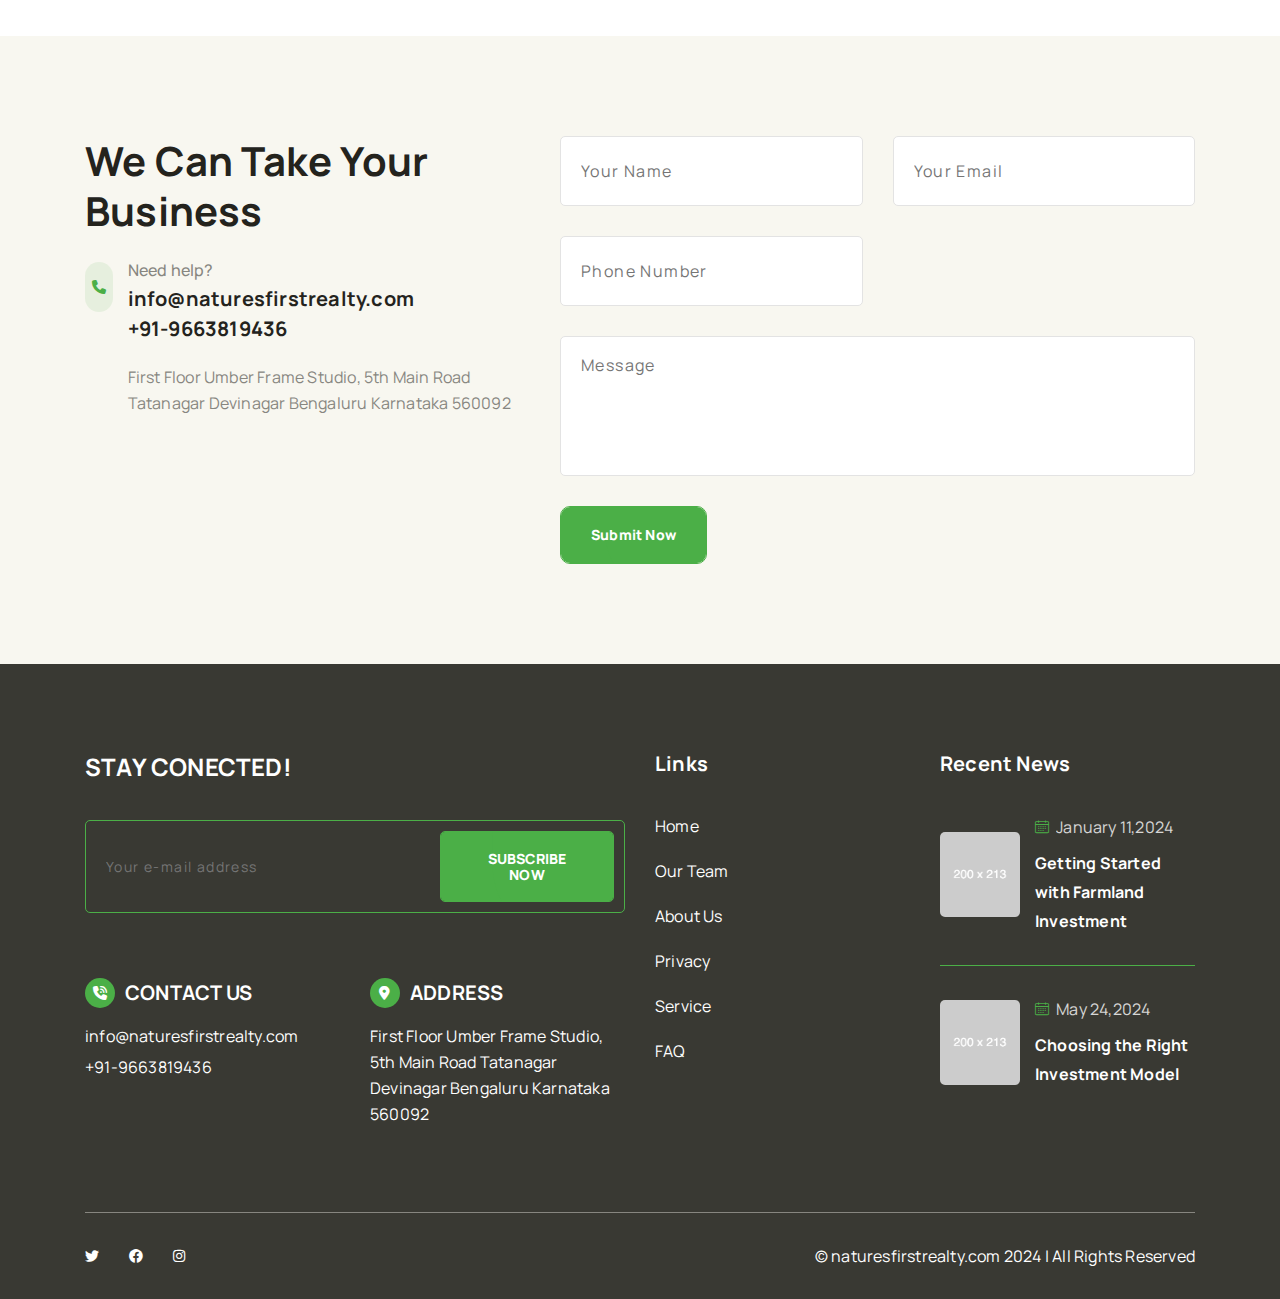
==== commit ccb51dfd: "website re-sub title" ====
--- a/about-us.html
+++ b/about-us.html
@@ -51,7 +51,7 @@
                         <div class="col-xl-8 p-xl-0">
                             <div class="top-bar-info">
                                 <div class="top-info d-none d-lg-flex">
-                                    <p>YOUR INVESTMENT DESTINATION!</p>
+                                    <p>YOUR FUTURE GROWTH HAVEN!</p>
                                     <!-- <ul>
                                         <li><a href="#">Careers</a></li>
                                         <li><a href="#">News & Media</a></li>
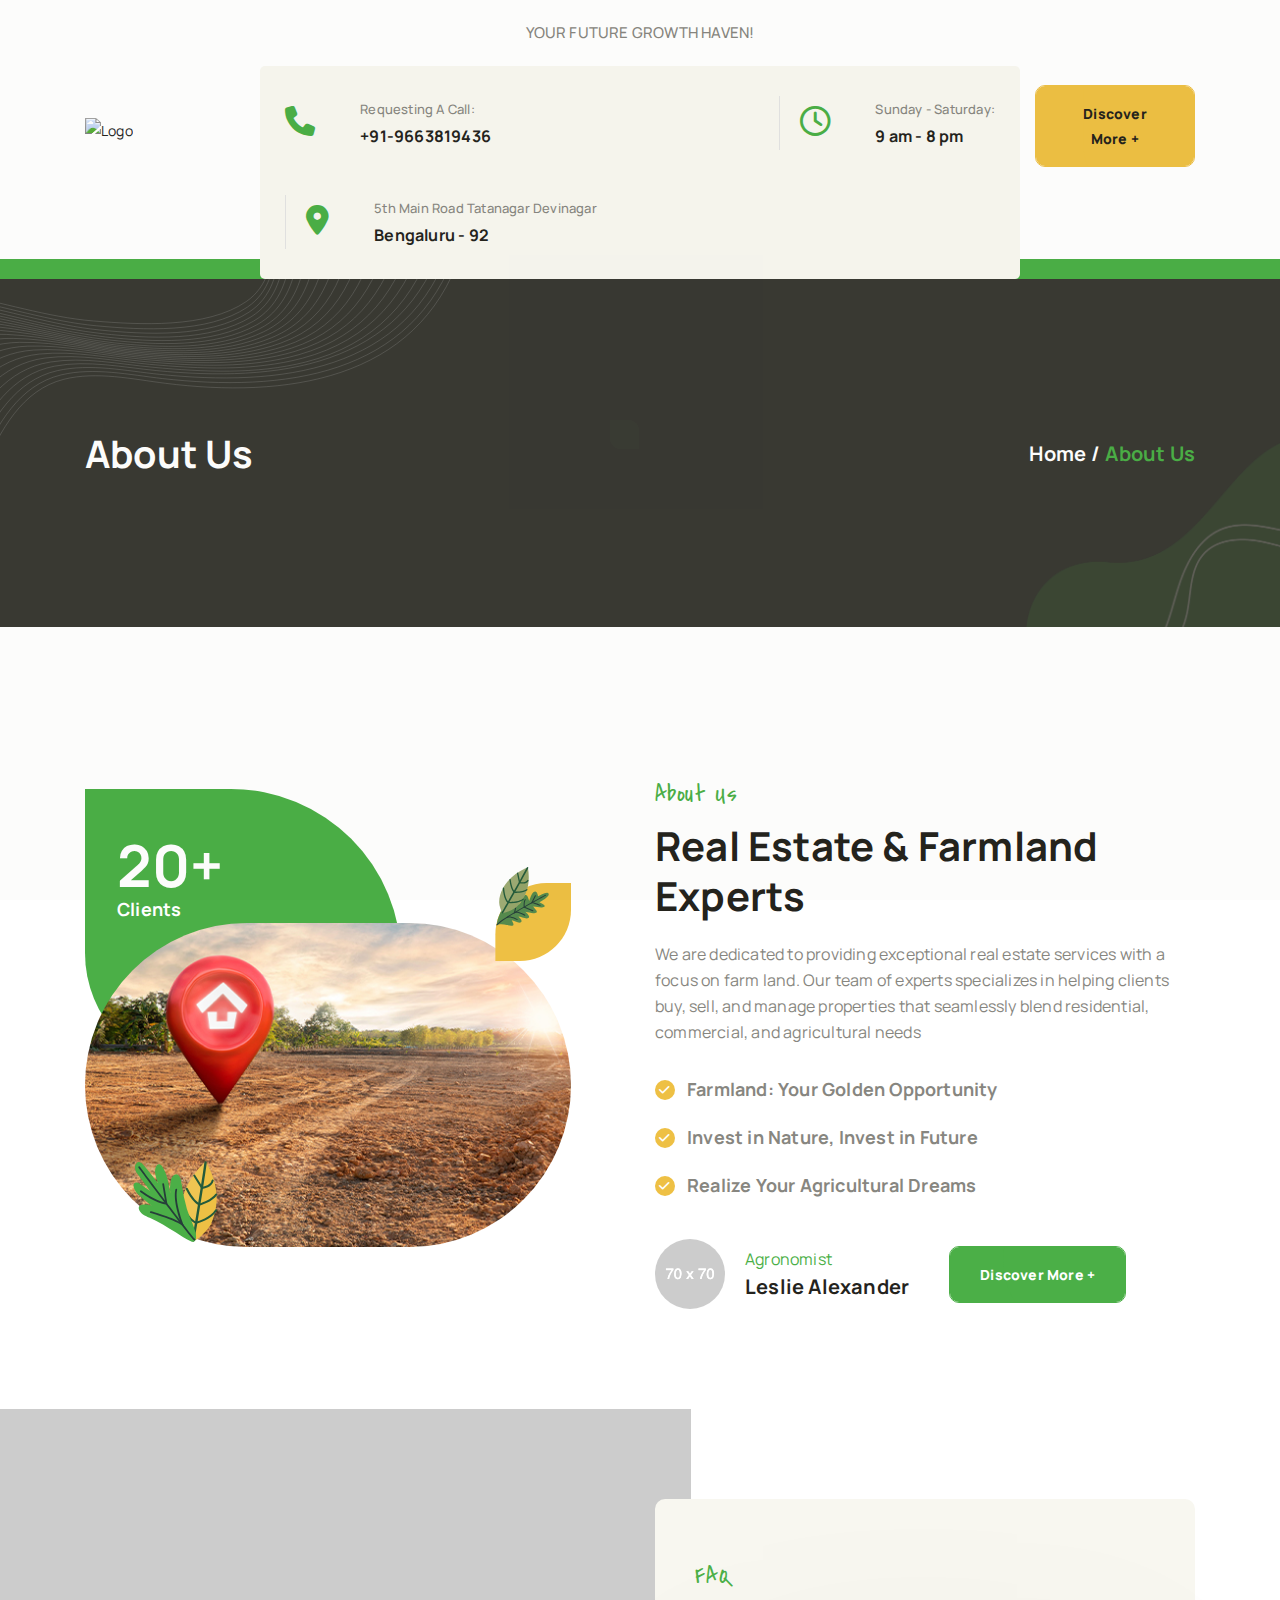
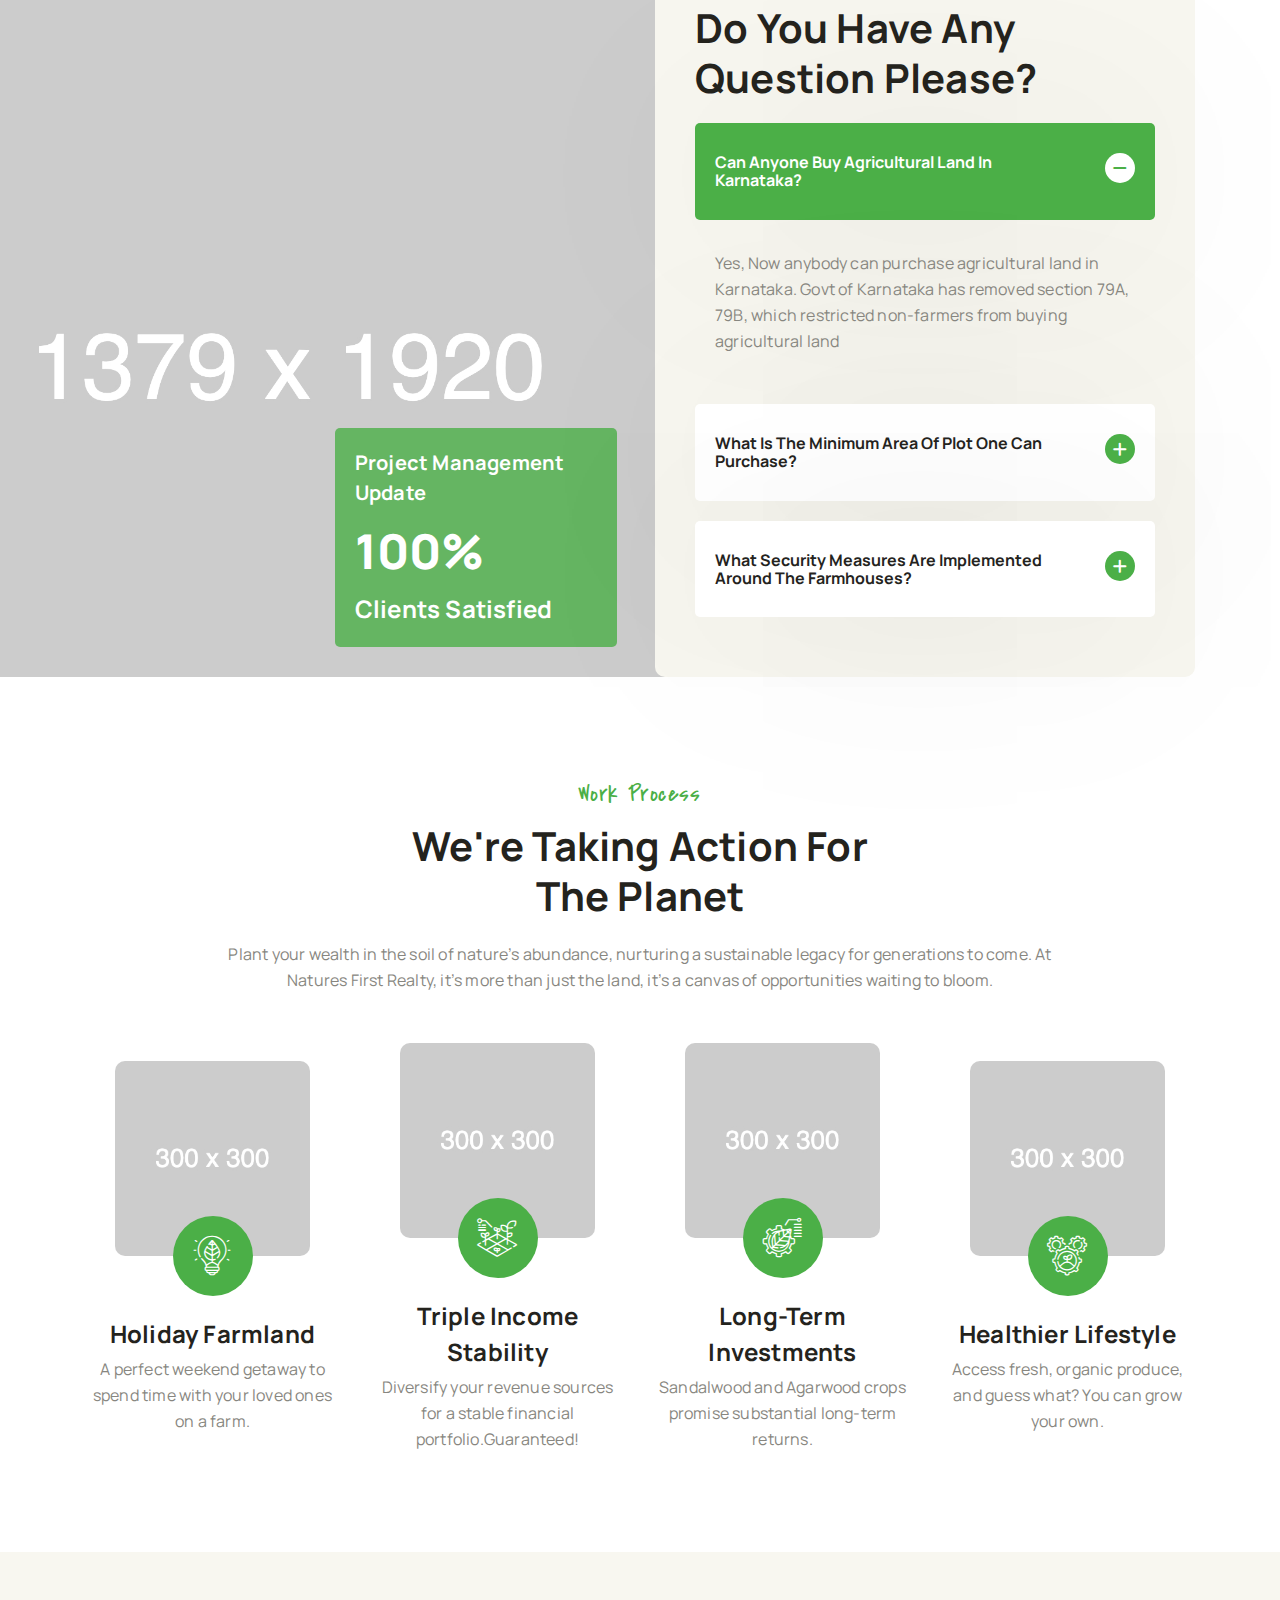
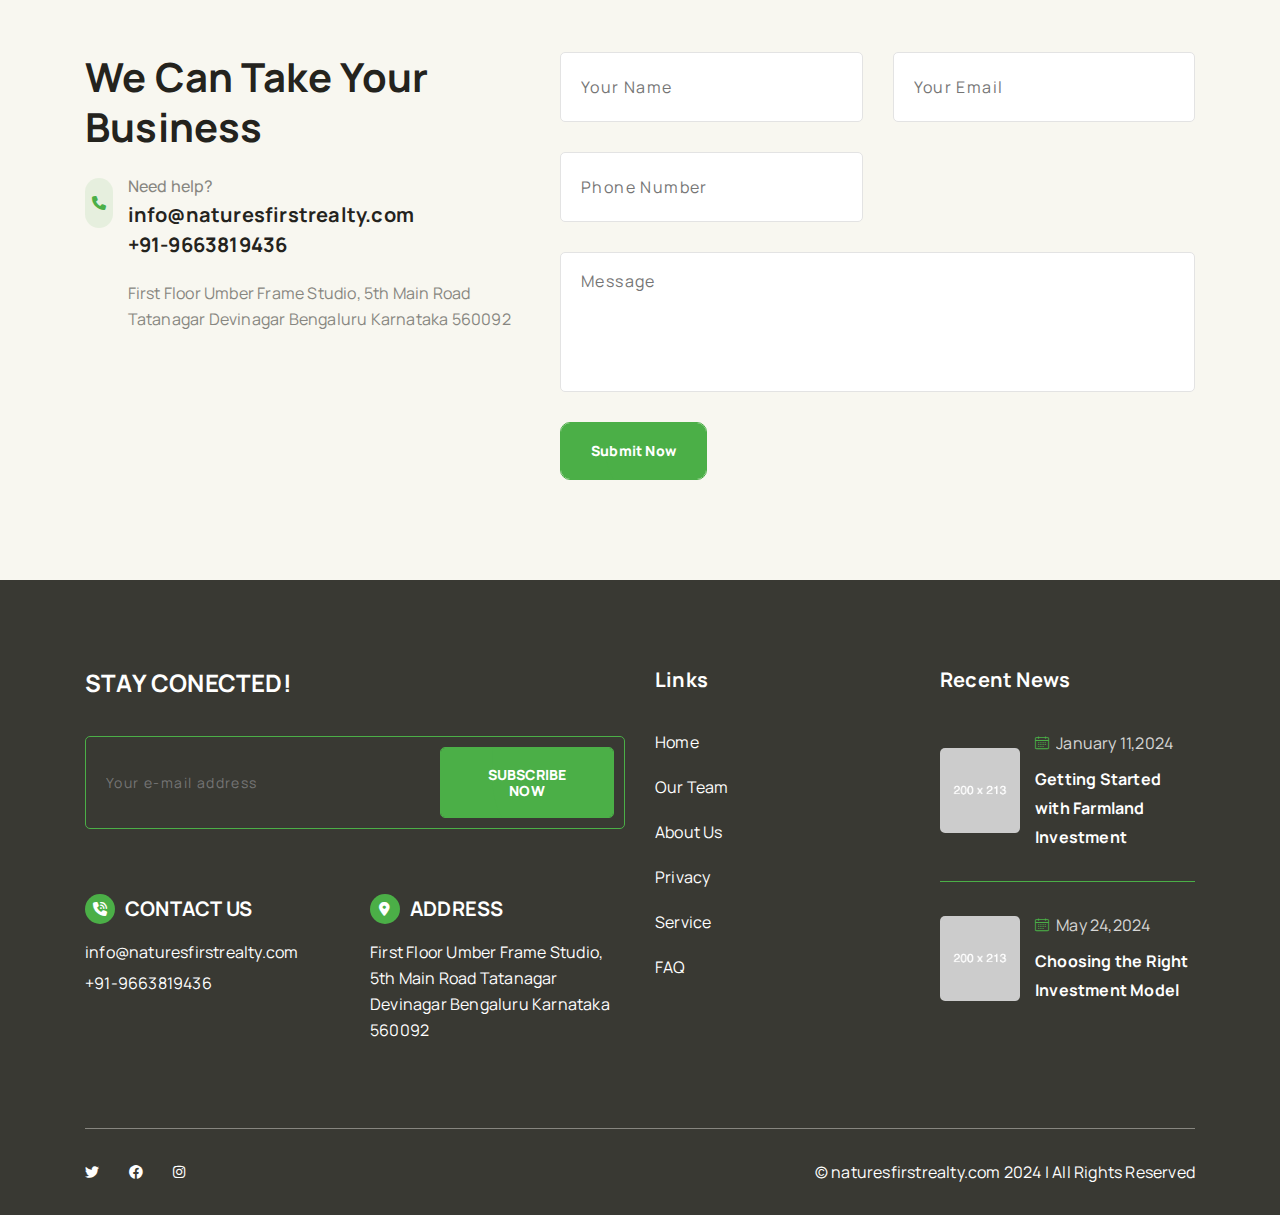
==== commit f3139191: "better the content" ====
--- a/about-us.html
+++ b/about-us.html
@@ -198,7 +198,7 @@
                                     <h6>Clients</h6>
                                 </div>
                                 <div class="about-profile">
-                                    <img src="assets/img/about-us/v1/about-img.png" alt="about-img">
+                                    <img src="assets/img/banner/v1/aboutUs.jpg" alt="about-img">
                                     <div class="img-shap-left" data-background="assets/img/about-us/v1/img-shap-left.svg"></div>
                                     <div class="img-shap-right" data-background="assets/img/about-us/v1/img-shap-right.svg"></div>
                                 </div>
@@ -208,22 +208,22 @@
                             <div class="about-us-content">
                                 <div class="section-title">
                                     <h6>About Us</h6>
-                                    <h2>Sustainable Agriculture and Environmental</h2>
-                                    <p>Lorem Ipsum is simply dummy text of the printing and typesetting industry Loreaim Ipsum has been the industry's standard dummyLorem Ipsum is an oi simply dummy text of the printing and typesetting industry.</p>
+                                    <h2>Real Estate & Farmland Experts</h2>
+                                    <p>We are dedicated to providing exceptional real estate services with a focus on farm land. Our team of experts specializes in helping clients buy, sell, and manage properties that seamlessly blend residential, commercial, and agricultural needs </p>
                                 </div>
                                 <div class="about-items-list">
                                     <ul class="check-mark-list v1">
                                         <li>
                                             <span class="my-icon icon-check"></span>
-                                            <h6>Mistakes To Avoid to the dummy printing has bees ind.</h6>
+                                            <h6>Farmland: Your Golden Opportunity</h6>
                                         </li>
                                         <li>
                                             <span class="my-icon icon-check"></span>
-                                            <h6>Your Startup industry standard loream saum.</h6>
+                                            <h6>Invest in Nature, Invest in Future</h6>
                                         </li>
                                         <li>
                                             <span class="my-icon icon-check"></span>
-                                            <h6>Knew About Fonts text the printing and something do.</h6>
+                                            <h6>Realize Your Agricultural Dreams</h6>
                                         </li>
                                     </ul>
                                 </div>
@@ -263,30 +263,31 @@
                                 <div class="section-title">
                                     <h6>FAQ</h6>
                                     <h2>Do You Have Any Question Please?</h2>
-                                    <p>It is a long established fact that a reader will be distr acted bioiiy the end gail readable content of a page when looking.</p>
+                                    <!-- <p>It is a long established fact that a reader will be distr acted bioiiy the end gail readable content of a page when looking.</p> -->
                                 </div>
                                 <ul class="faq-accordion" id="faqAccordionV1">
                                     <li>
-                                        <button class="faq-btn" type="button" data-bs-toggle="collapse" data-bs-target="#collapse0">Many desktop publishing packages and web page ? <span></span></button>
+                                        <button class="faq-btn" type="button" data-bs-toggle="collapse" data-bs-target="#collapse0">Can Anyone Buy Agricultural Land In Karnataka?<span></span></button>
                                         <div id="collapse0" class="accordion-collapse collapse show" data-bs-parent="#faqAccordionV1">
                                             <div class="faq-content-body">
-                                                <p>It is a long established fact that a reader will be disitrict acted bijoy in thei readable content of a page when looking at its layout  Thooiie point the of using the table.</p>
+                                                <p>Yes, Now anybody can purchase agricultural land in Karnataka. Govt of Karnataka has removed section 79A, 79B, which
+                                                restricted non-farmers from buying agricultural land</p>
                                             </div>
                                         </div>
                                     </li>
                                     <li>
-                                        <button class="faq-btn collapsed" type="button" data-bs-toggle="collapse" data-bs-target="#collapse1">Contrary to popular belief Lorem Ipsum is not simply ?  <span></span></button>
+                                    <button class="faq-btn collapsed" type="button" data-bs-toggle="collapse" data-bs-target="#collapse1">What Is The Minimum Area Of Plot One Can Purchase?<span></span></button>
                                         <div id="collapse1" class="accordion-collapse collapse " data-bs-parent="#faqAccordionV1">
                                             <div class="faq-content-body">
-                                                <p>It is a long established fact that a reader will be disitrict acted bijoy in thei readable content of a page when looking at its layout  Thooiie point the of using the table.</p>
+                                                <p>The minimum area of the plot will be 5 Guntas (5445 Sqft) or a quarter acre.</p>
                                             </div>
                                         </div>
                                     </li>
                                     <li>
-                                        <button class="faq-btn collapsed" type="button" data-bs-toggle="collapse" data-bs-target="#collapse2">Lorem Ipsum is simply dummy texto print ing iandtype ? <span></span></button>
+                                        <button class="faq-btn collapsed" type="button" data-bs-toggle="collapse" data-bs-target="#collapse2">What Security Measures Are Implemented Around The Farmhouses?<span></span></button>
                                         <div id="collapse2" class="accordion-collapse collapse " data-bs-parent="#faqAccordionV1">
                                             <div class="faq-content-body">
-                                                <p>It is a long established fact that a reader will be disitrict acted bijoy in thei readable content of a page when looking at its layout  Thooiie point the of using the table.</p>
+                                                <p>Whilst you stay in your cottages, Farm Lands will facilitate all secure measures with a 24/7 operation setup, with all security.</p>
                                             </div>
                                         </div>
                                     </li>
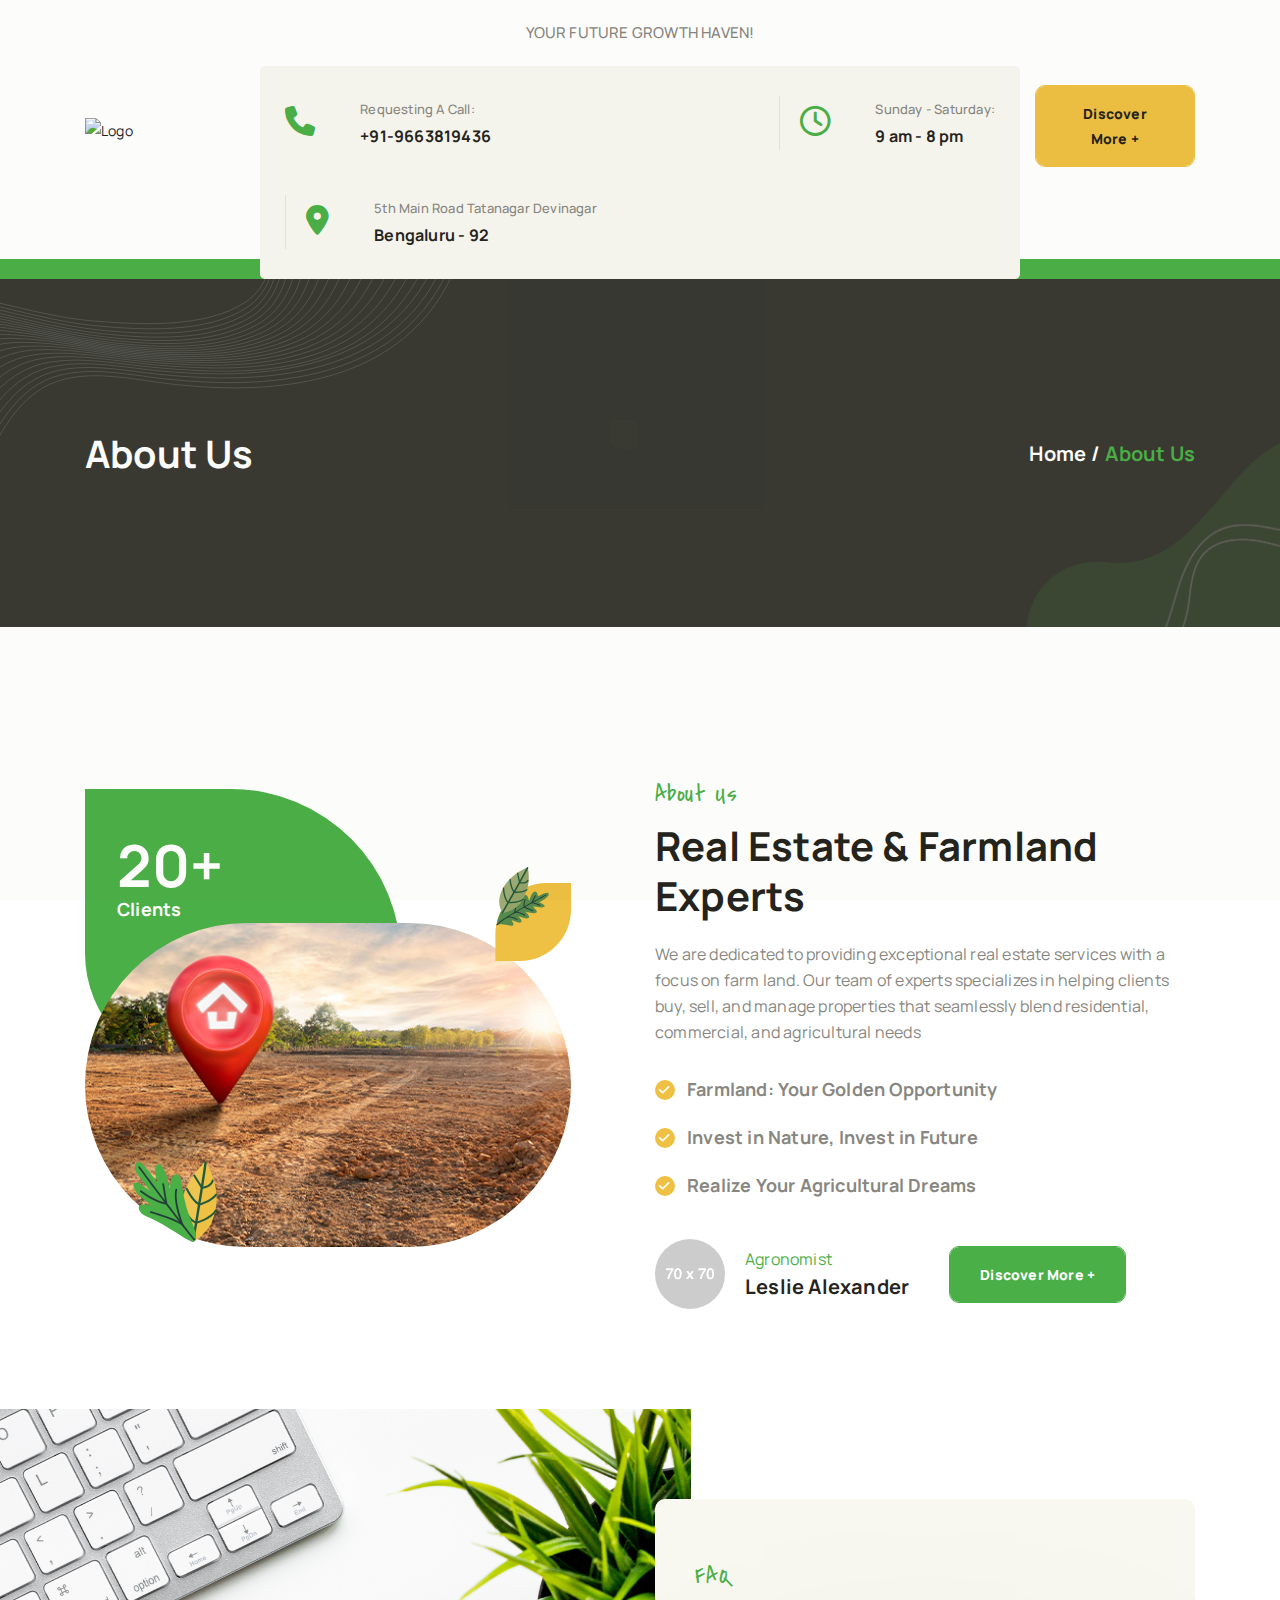
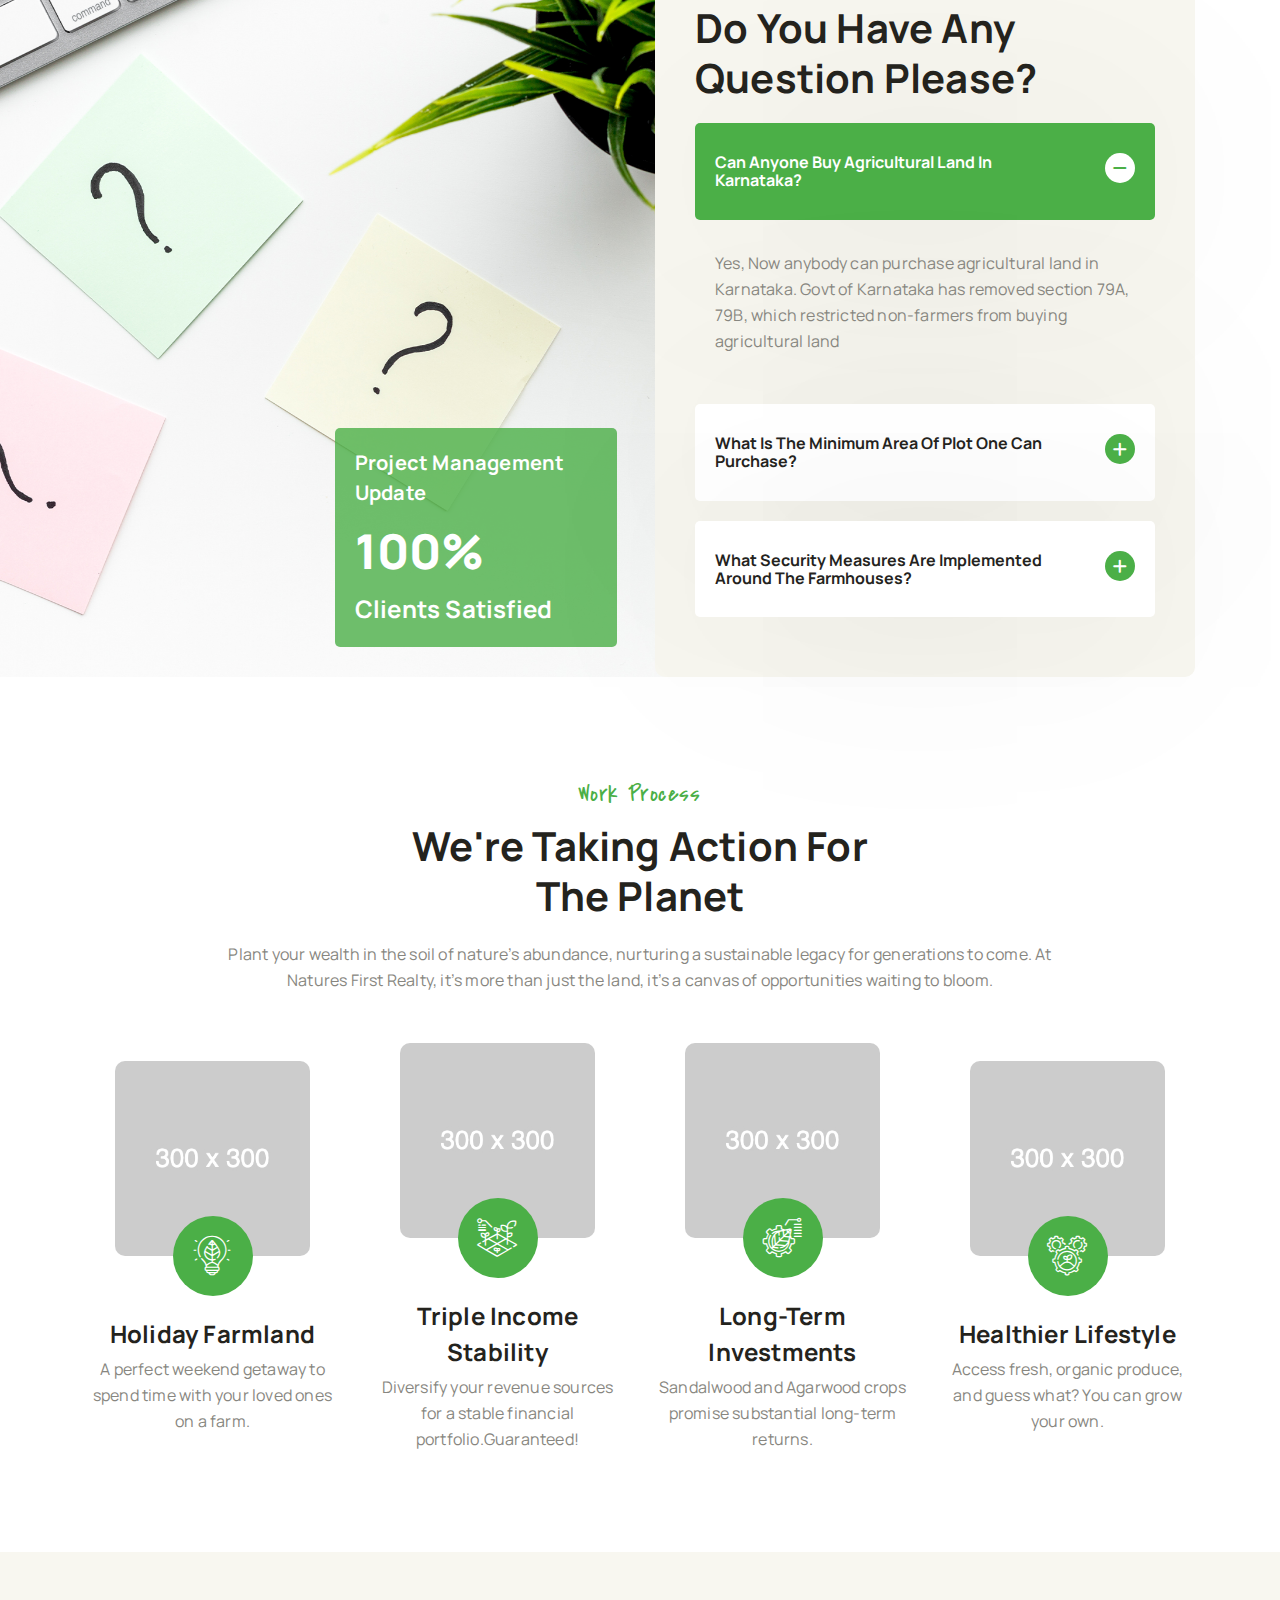
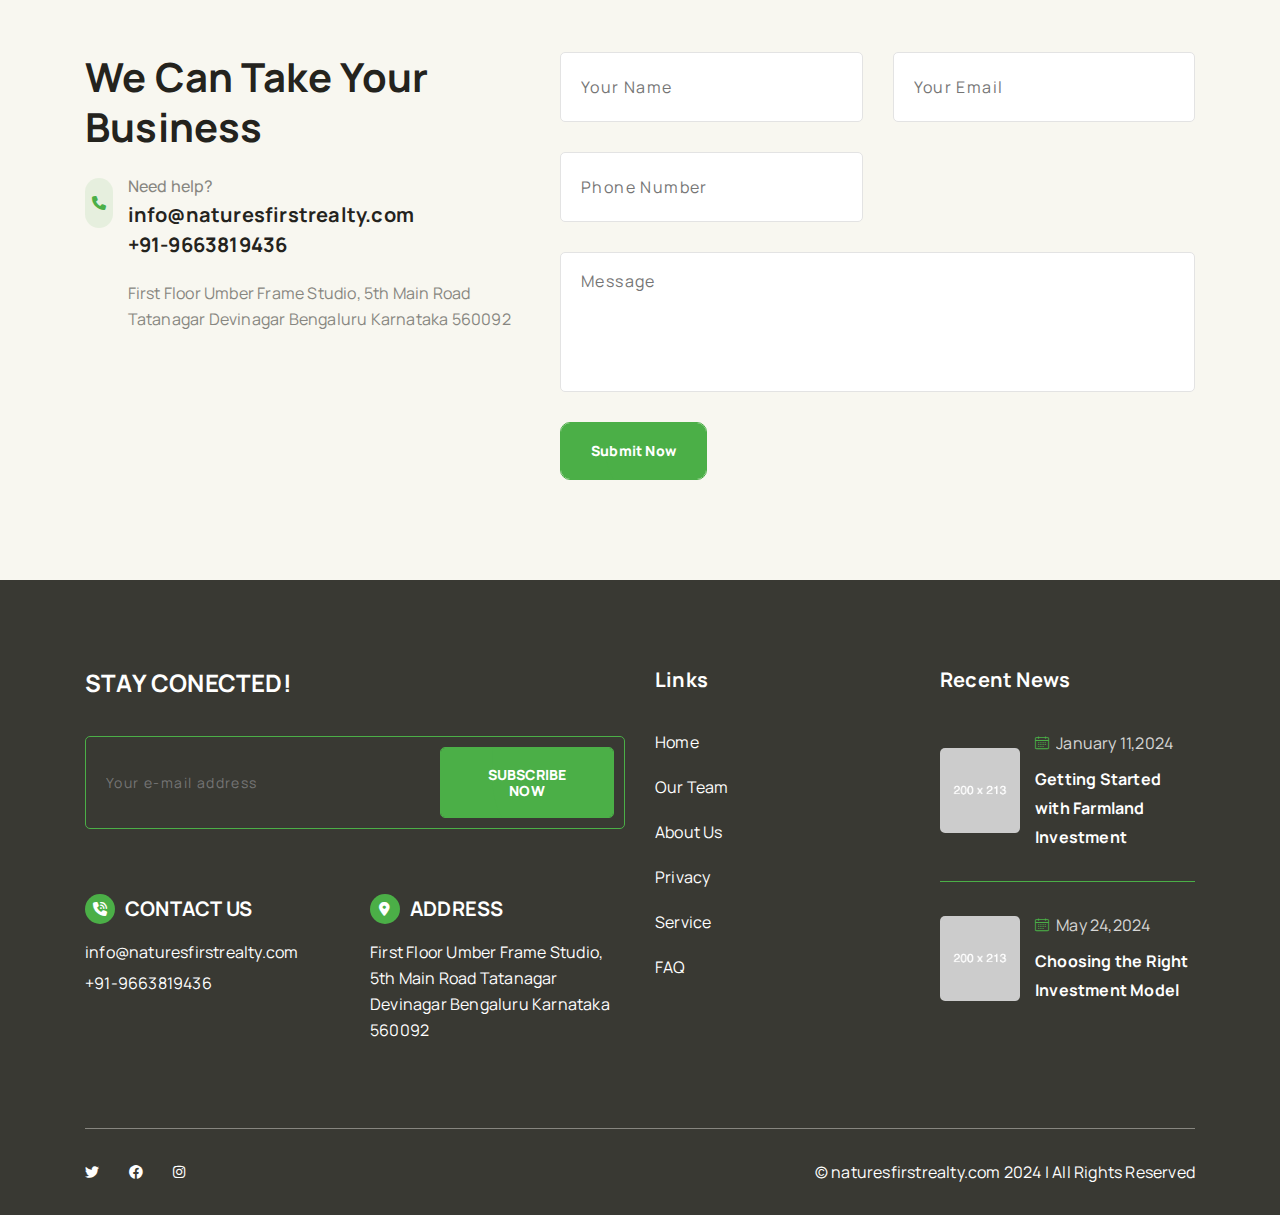
==== commit a5198992: "set GTM" ====
--- a/about-us.html
+++ b/about-us.html
@@ -2,6 +2,17 @@
 <html lang="en">
 
 <head>
+    <!-- Google tag (gtag.js) starts -->
+    <script async src="https://www.googletagmanager.com/gtag/js?id=G-HQ3P6GHG75"></script>
+    <script>
+        window.dataLayer = window.dataLayer || [];
+        function gtag() { dataLayer.push(arguments); }
+        gtag('js', new Date());
+
+        gtag('config', 'G-HQ3P6GHG75');
+    </script>
+    <!-- Google tag (gtag.js) ends -->
+
     <meta charset="utf-8">
     <meta name="keywords" content="Nature's First Realty">
     <meta name="description" content="Nature's First Realty">
--- a/assets/css/style.css
+++ b/assets/css/style.css
@@ -3557,7 +3557,6 @@
   width: 80px;
   height: 80px;
   border-radius: 100px;
-  border: 5px solid var(--color-white);
   -webkit-transform: translateX(-50%);
   transform: translateX(-50%);
 }
